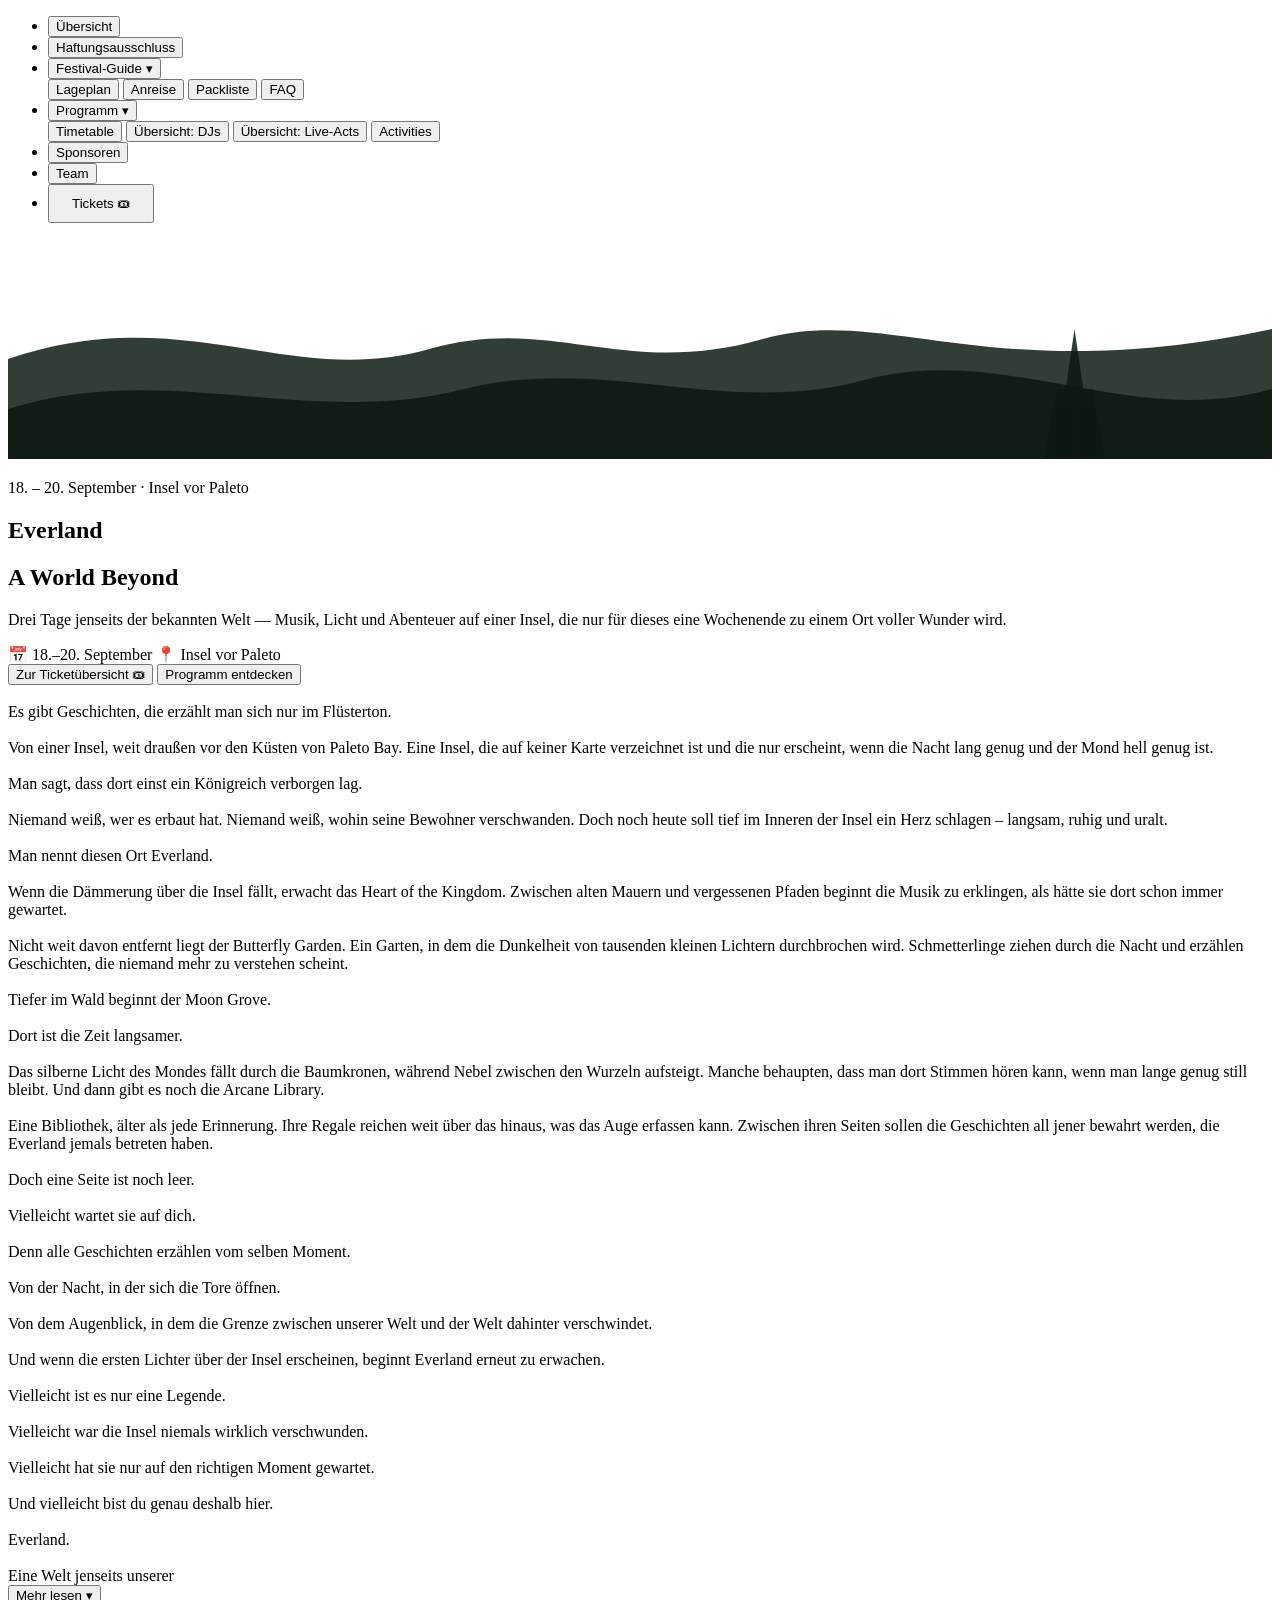
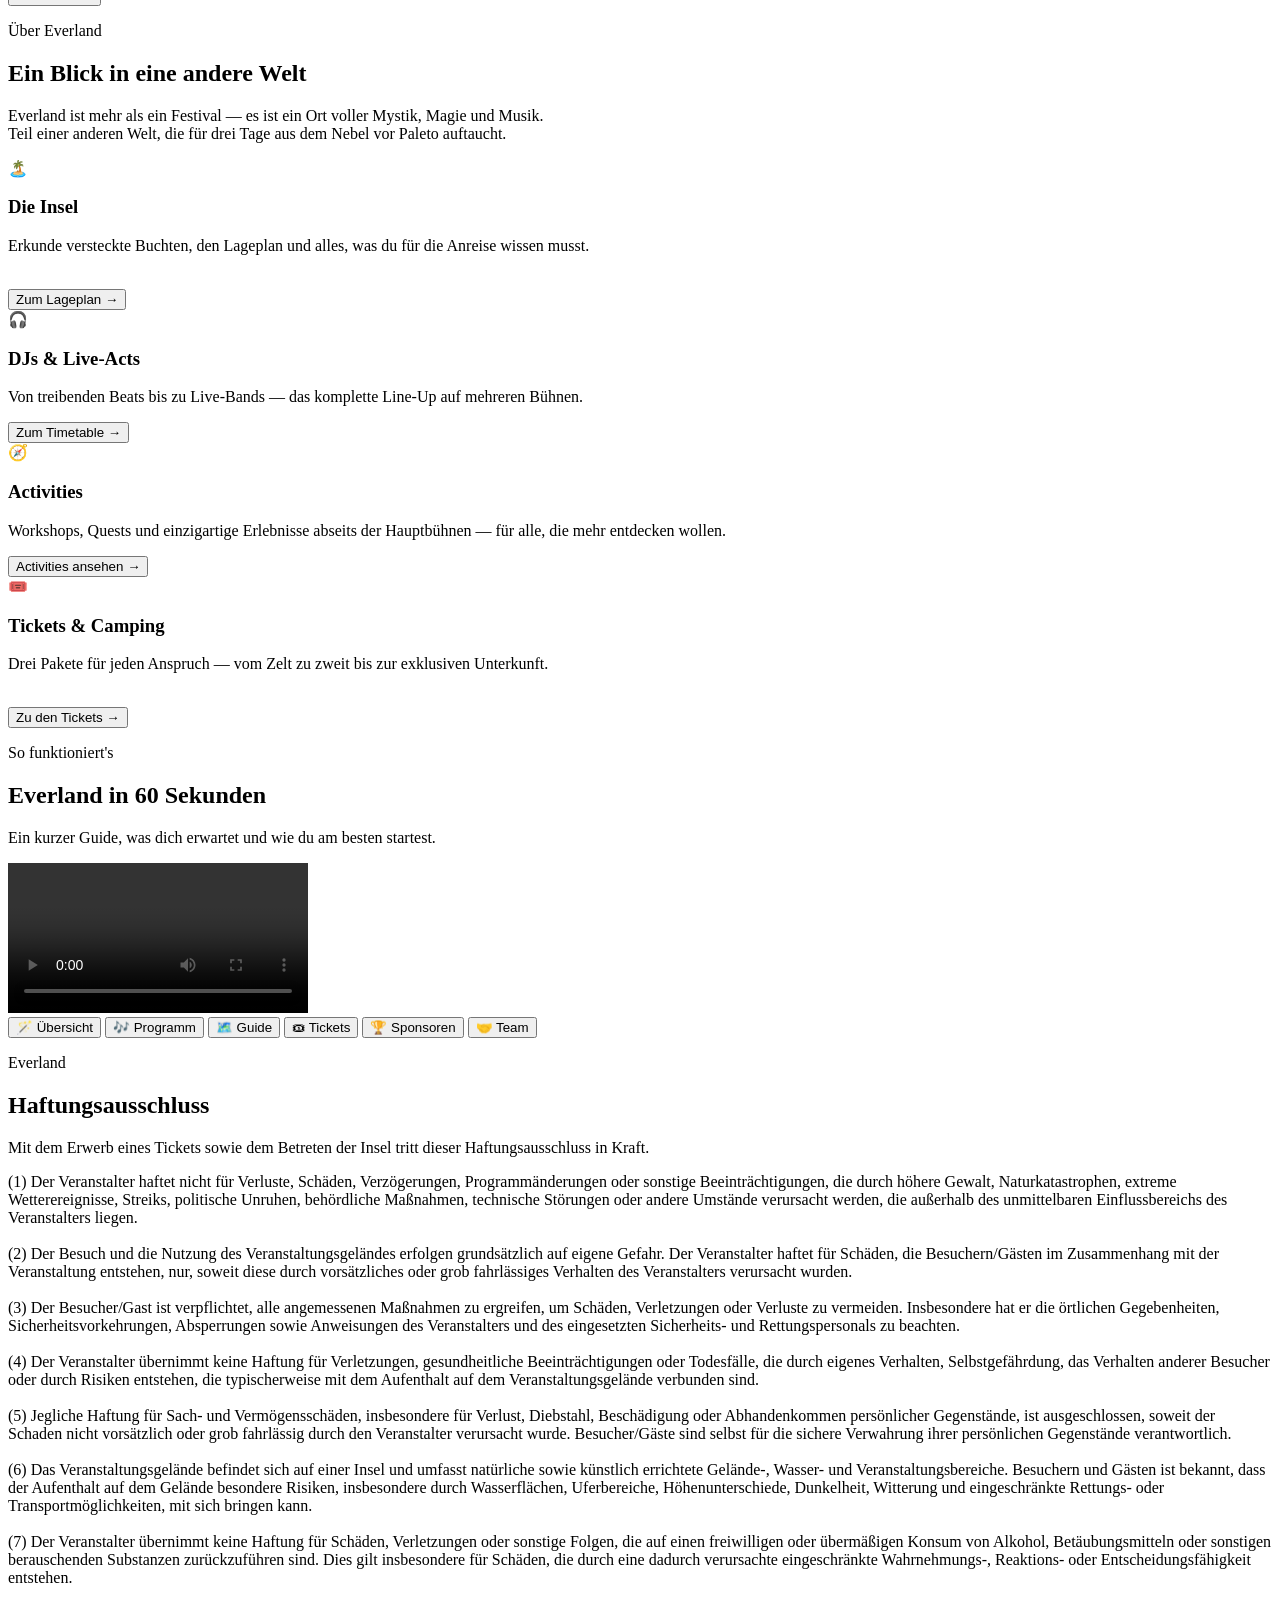
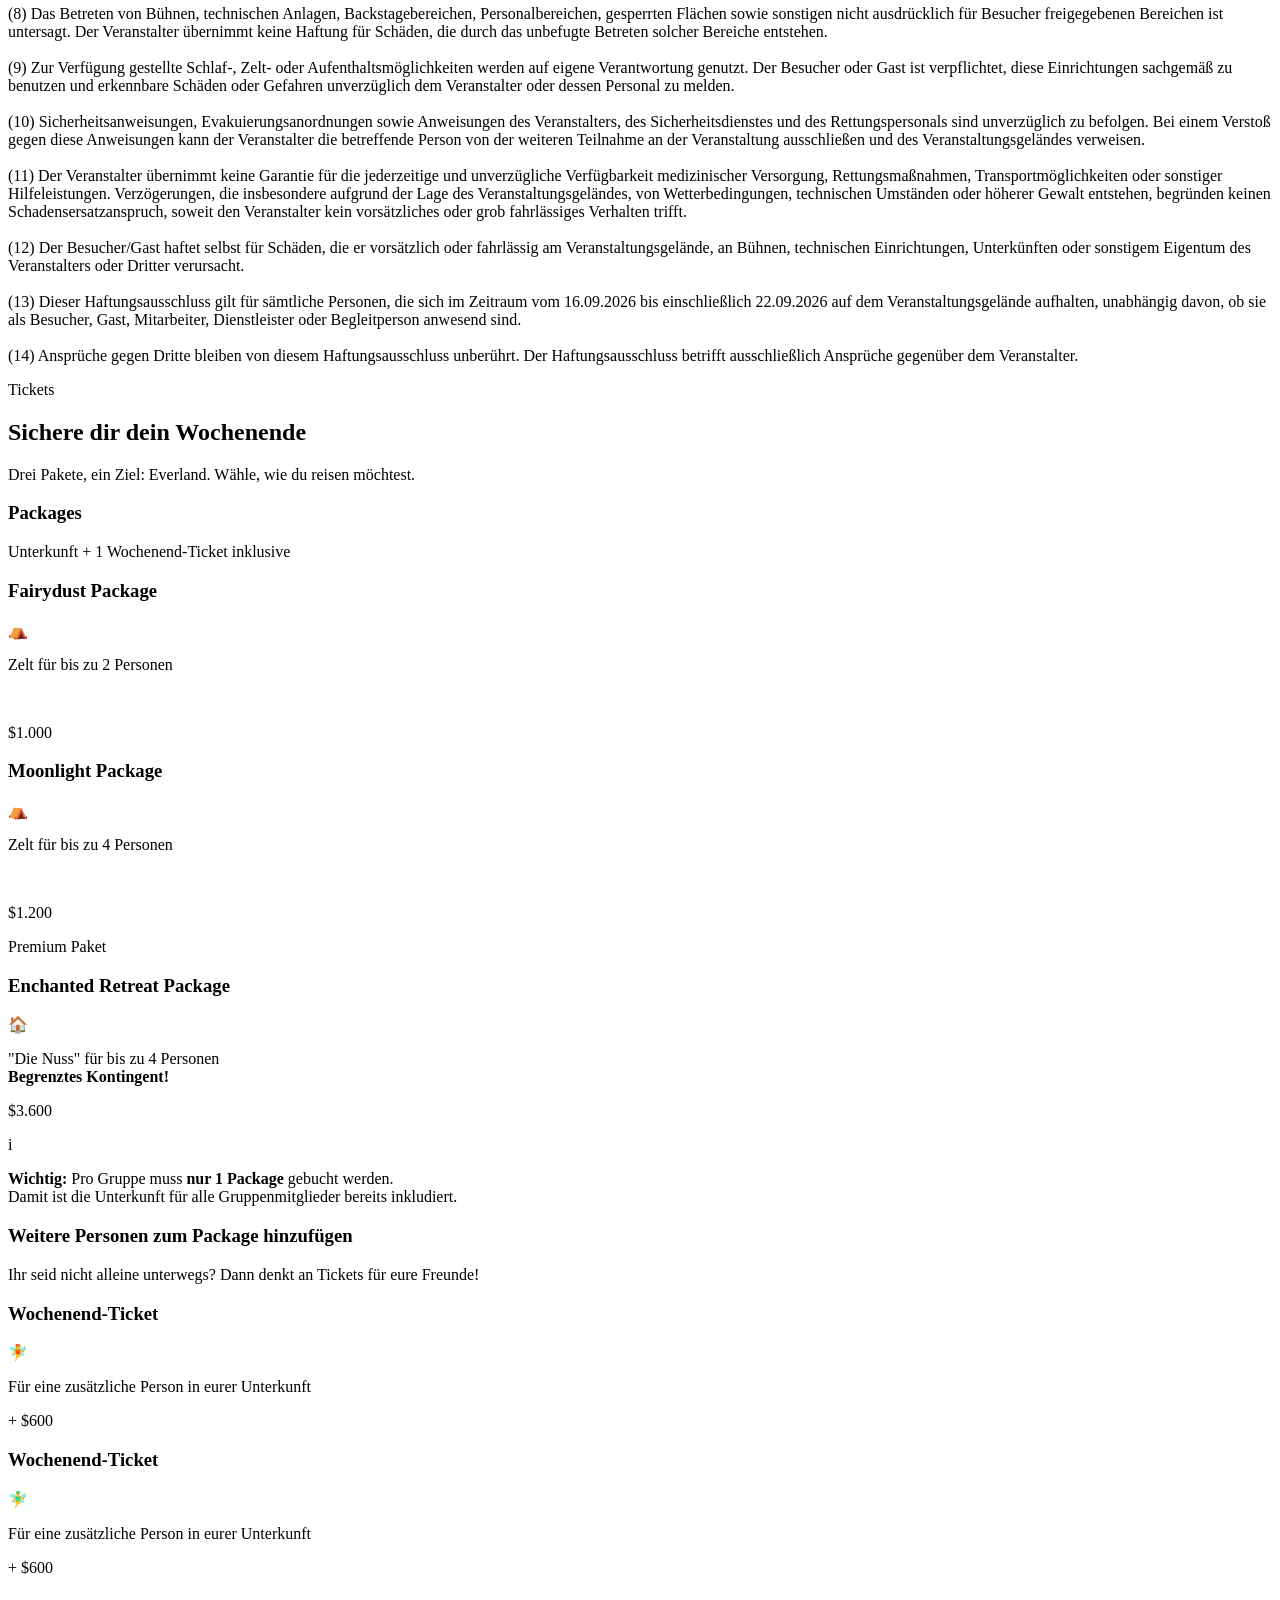
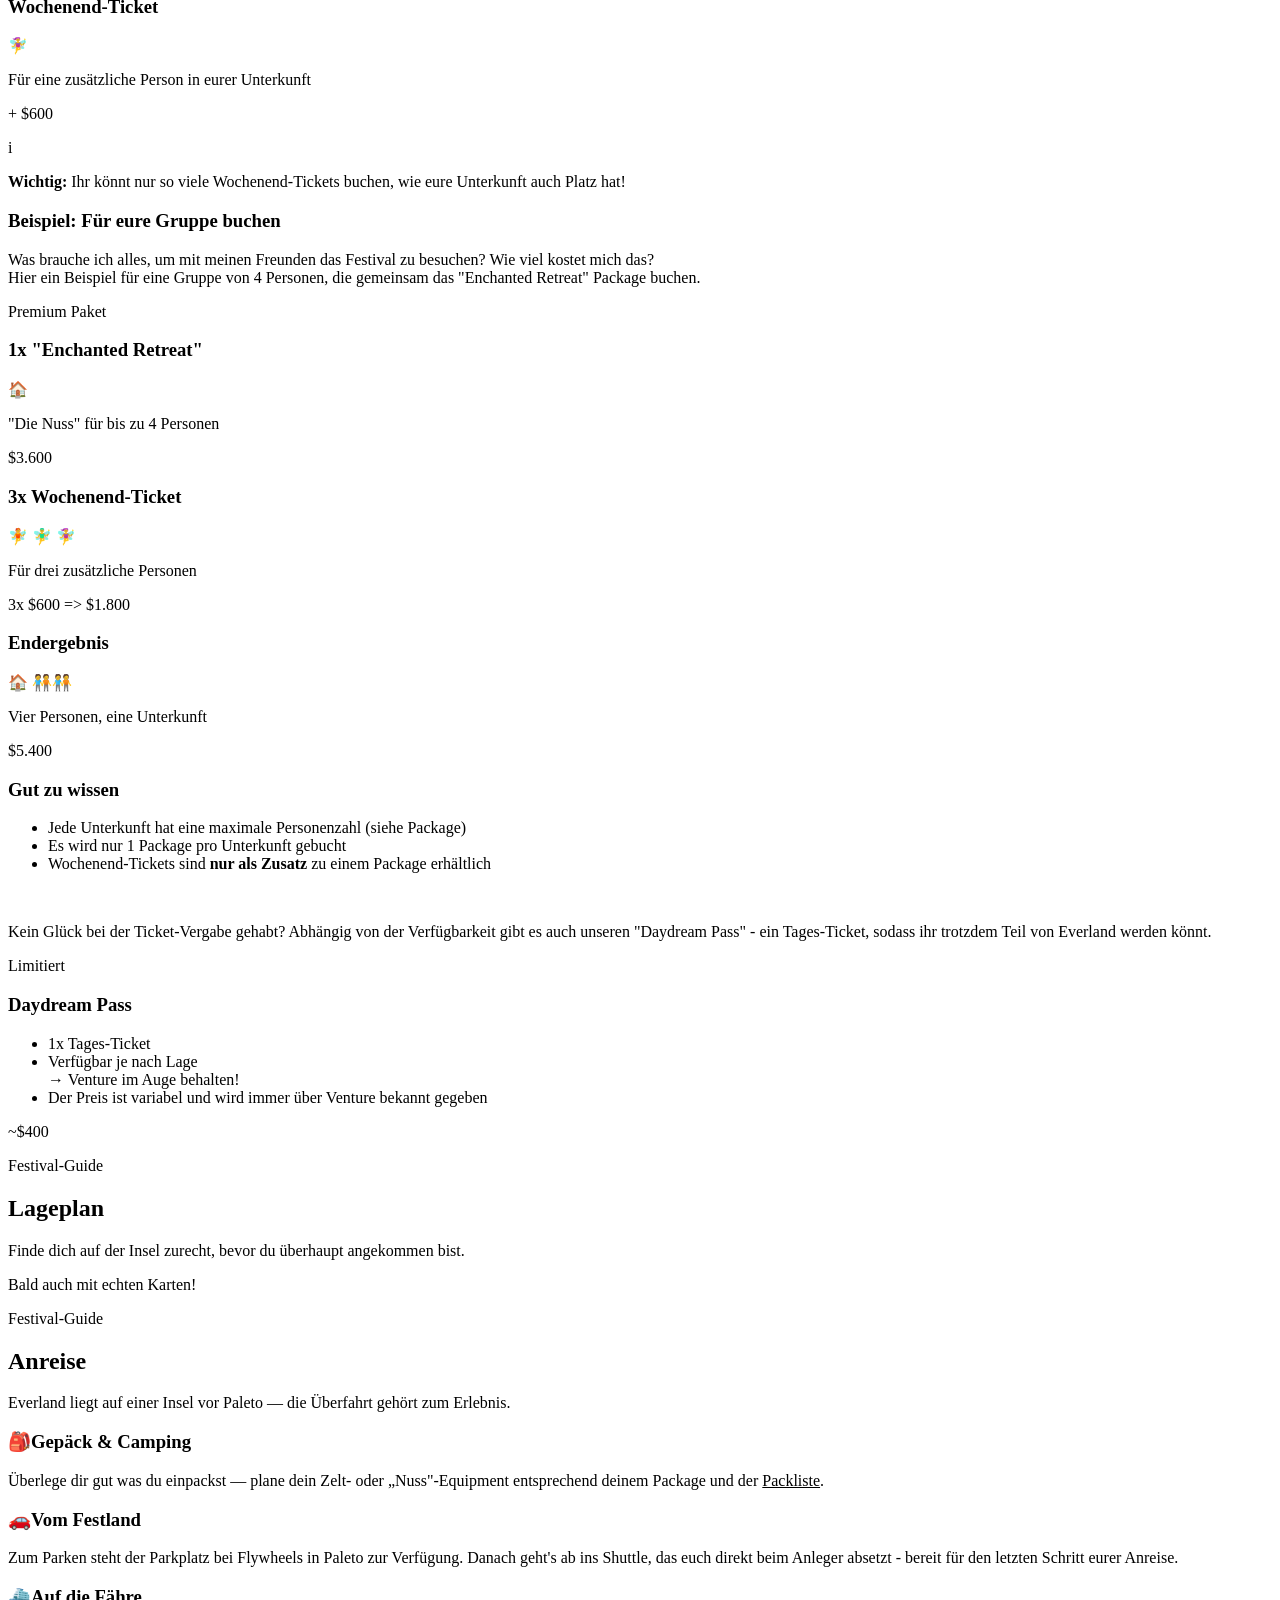
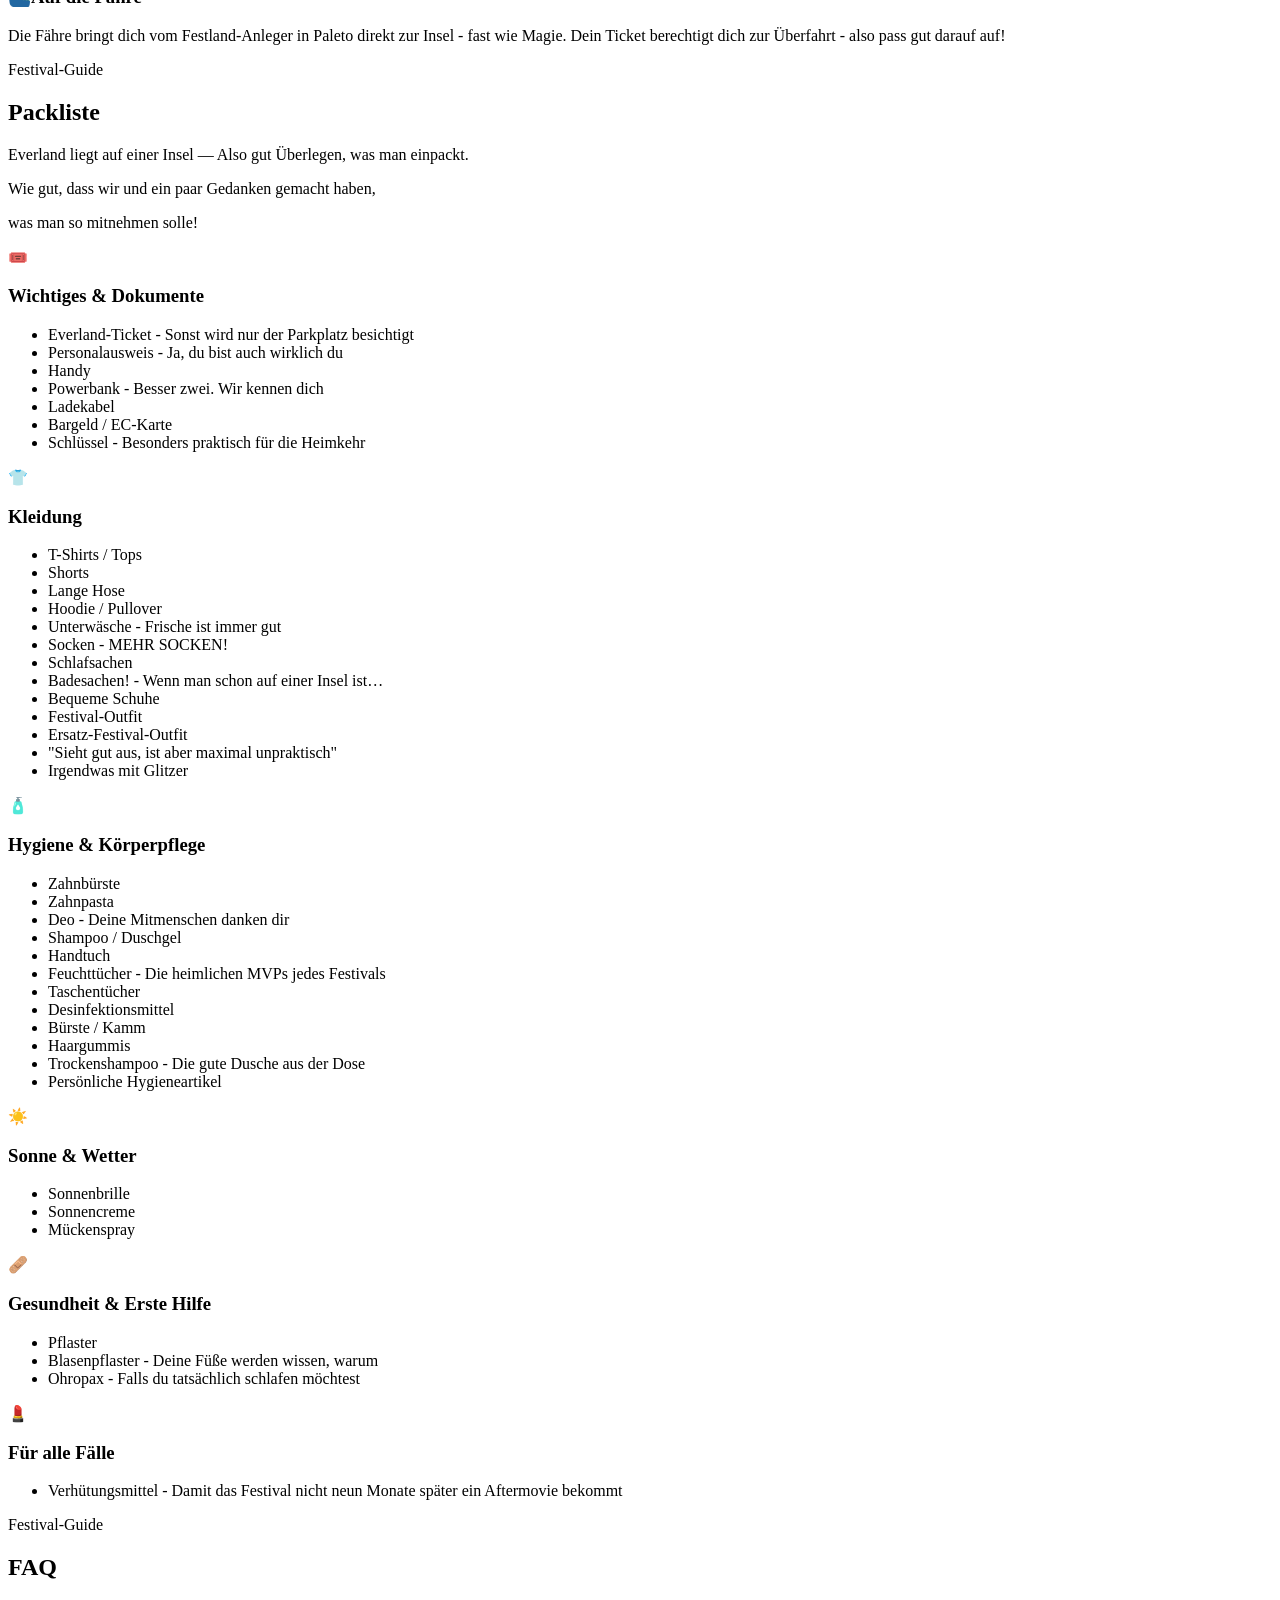
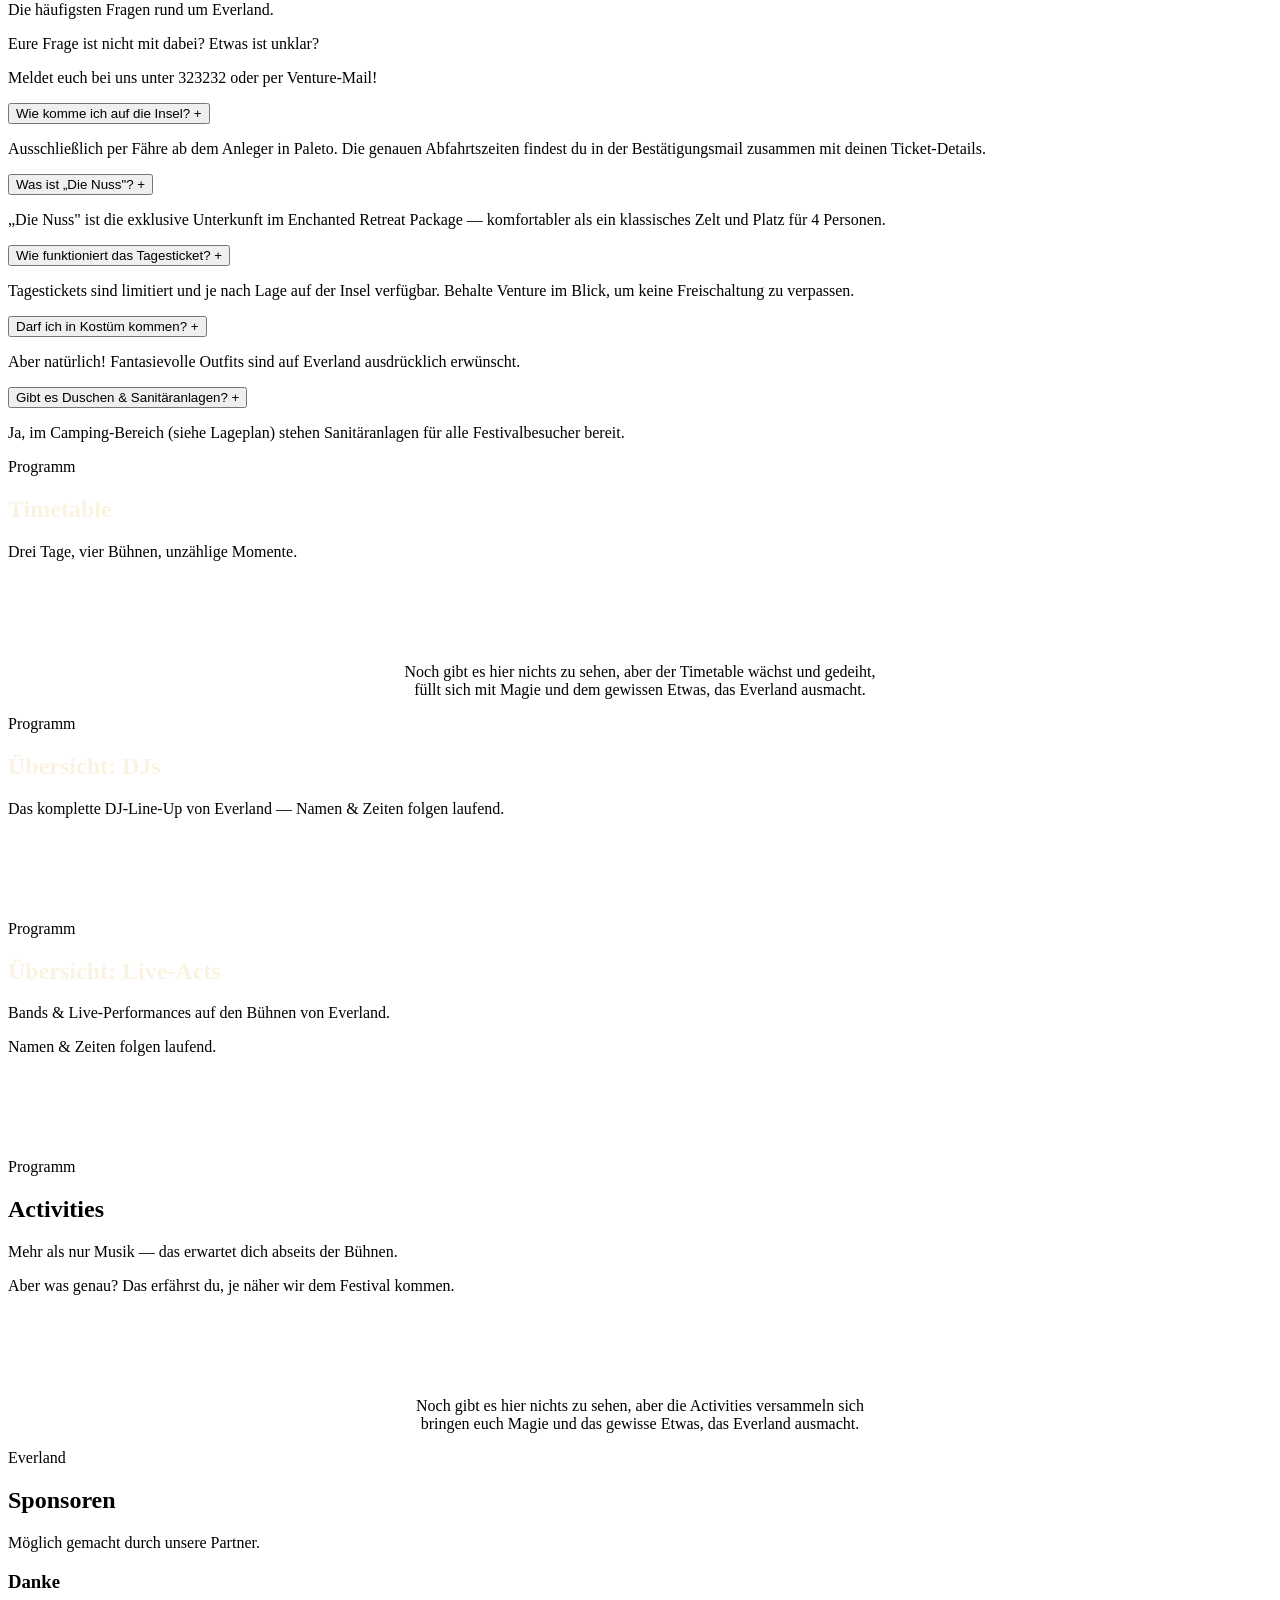
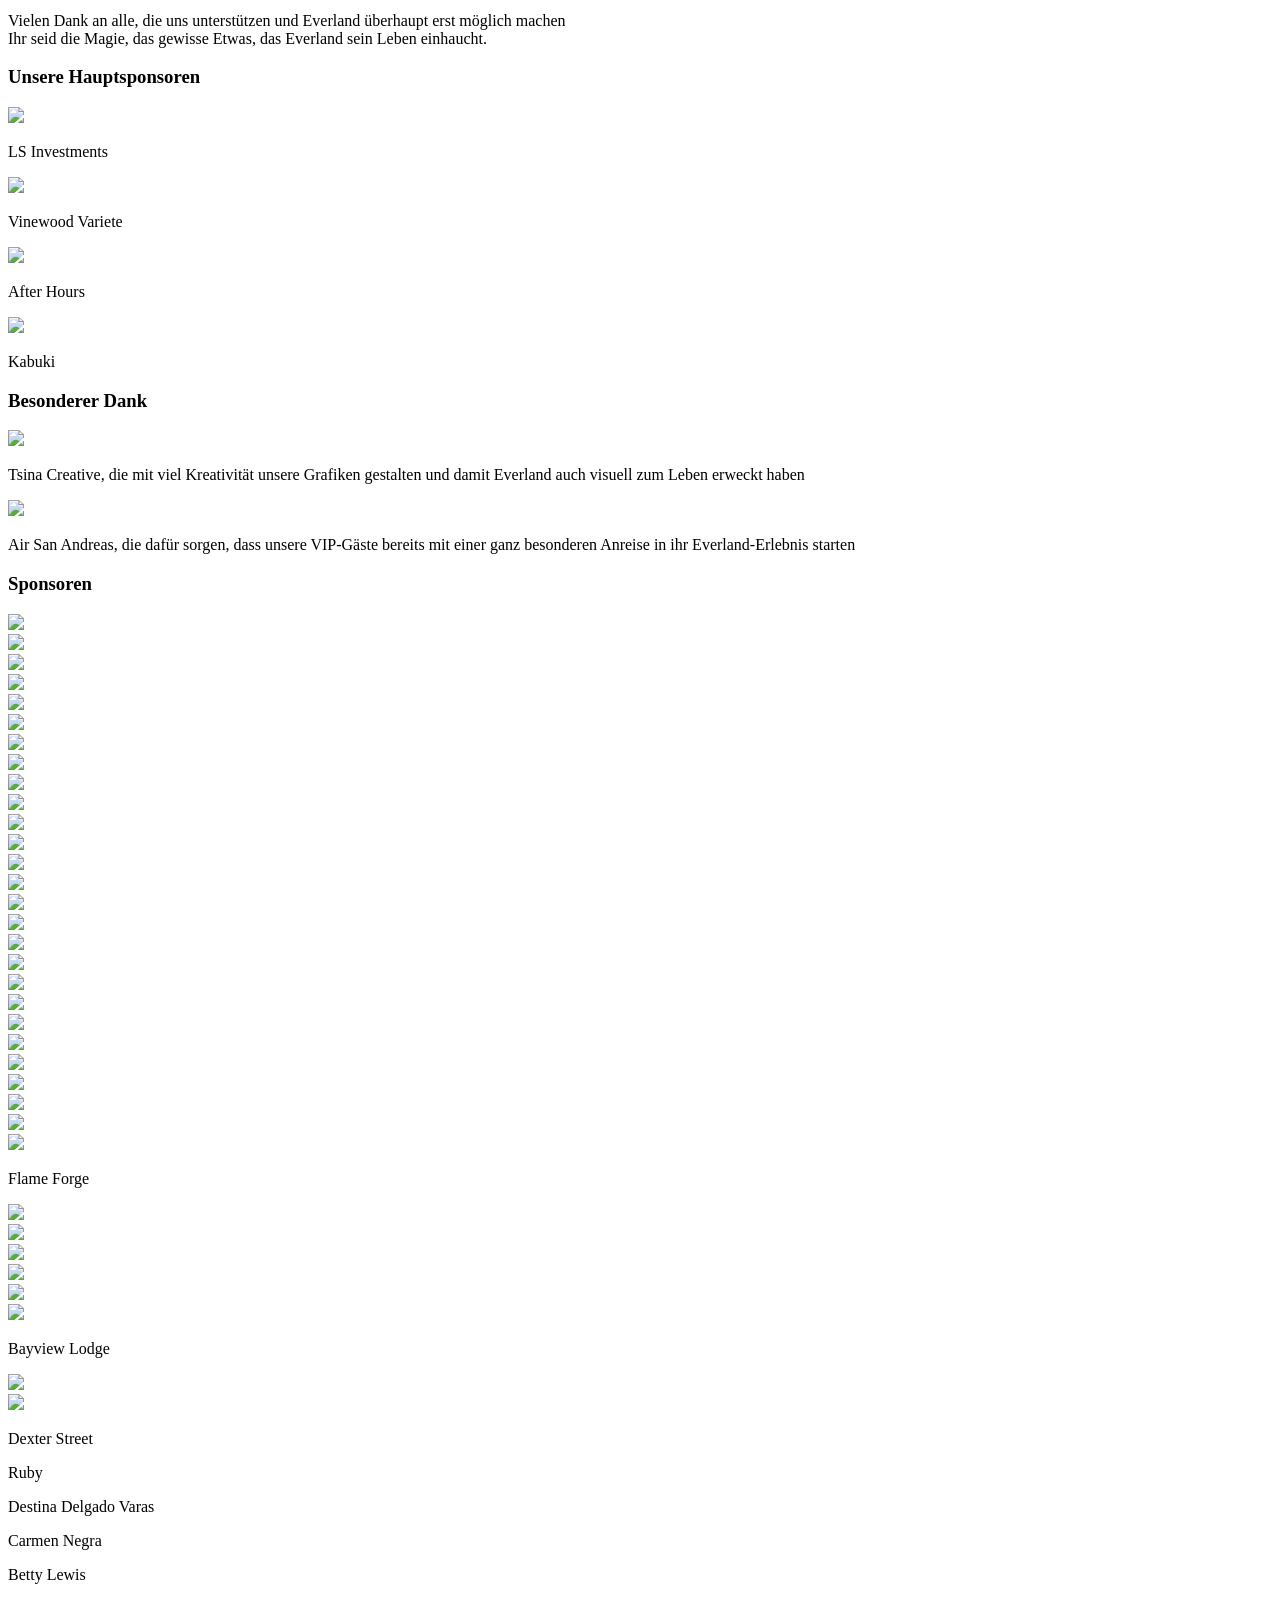
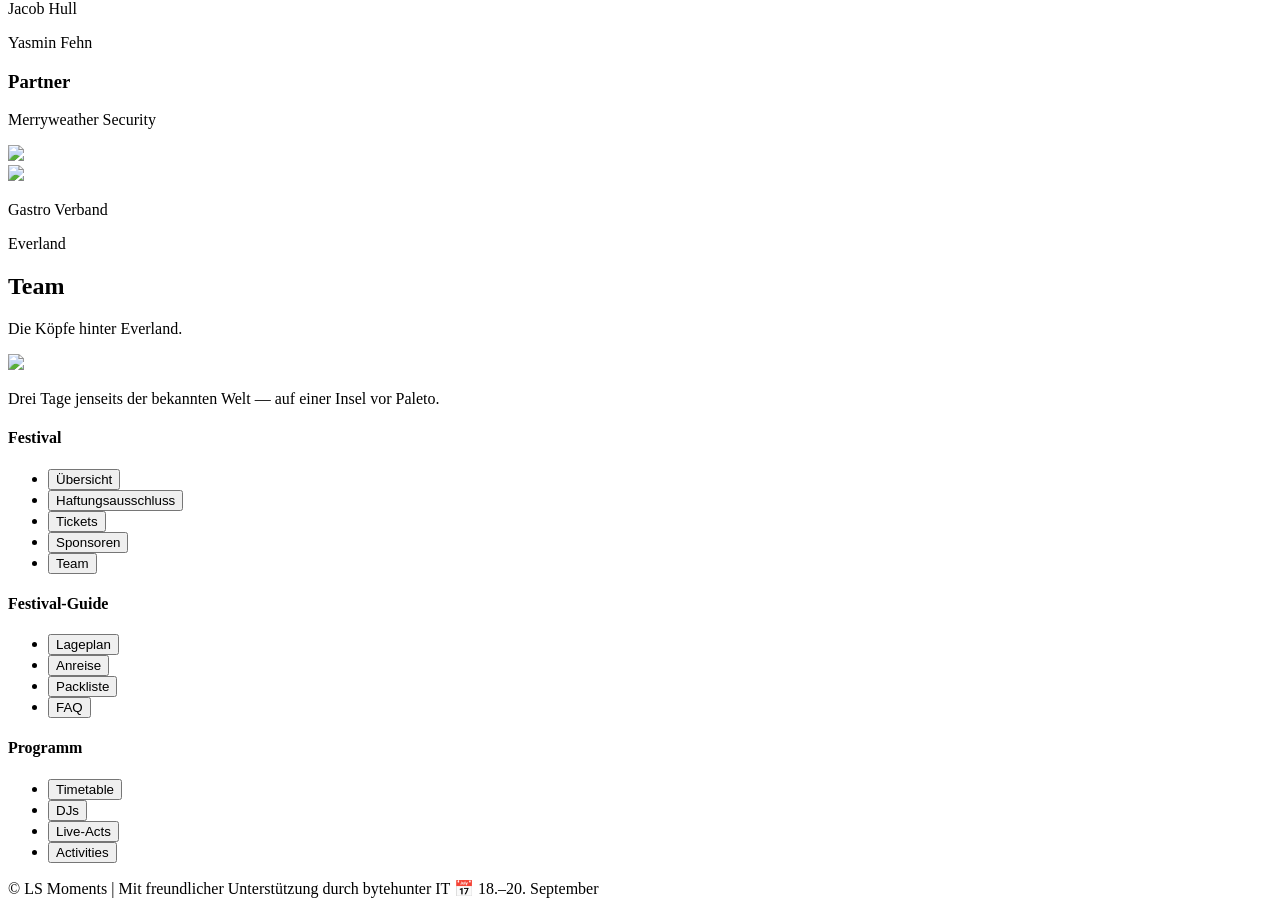
==== index.html @ 629cf689 "* Neuer Sponsor: Caliban * Ein paar Genres angepasst * Fehlende / neue Sponsoren hinzugefügt Signed-" ====
<!DOCTYPE html>
<html lang="de">
<head>
    <meta charset="UTF-8">
    <meta name="viewport" content="width=device-width, initial-scale=1.0, maximum-scale=1.0, user-scalable=no">
    <title>Everland &mdash; A World Beyond</title>
    <link rel="stylesheet" href="/everland/assets/css/style.css">
    <style>
        .artist-card > .slot {
            display: none !important;
        }
    </style>
</head>
<body>

<header class="site-nav" id="siteNav">
    <div class="wrap nav-inner">
        <a class="logo" data-target="home" aria-label="Zur Übersicht"></a>
        <ul class="nav-links" id="navLinks">
            <li class="nav-item">
                <button class="nav-link" data-target="home">Übersicht</button>
            </li>
            <li class="nav-item">
                <button class="nav-link" data-target="disclaimer">Haftungsausschluss</button>
            </li>
            <li class="nav-item" data-dropdown>
                <button class="nav-link" data-toggle-drop>Festival-Guide <span class="caret">▾</span></button>
                <div class="nav-drop">
                    <button data-target="lageplan">Lageplan</button>
                    <button data-target="anreise">Anreise</button>
                    <button data-target="packliste">Packliste</button>
                    <button data-target="faq">FAQ</button>
                </div>
            </li>
            <li class="nav-item" data-dropdown>
                <button class="nav-link" data-toggle-drop>Programm <span class="caret">▾</span></button>
                <div class="nav-drop">
                    <button data-target="timetable">Timetable</button>
                    <button data-target="djs">Übersicht: DJs</button>
                    <button data-target="liveacts">Übersicht: Live-Acts</button>
                    <button data-target="activities">Activities</button>
                </div>
            </li>
            <li class="nav-item">
                <button class="nav-link" data-target="sponsoren">Sponsoren</button>
            </li>
            <li class="nav-item">
                <button class="nav-link" data-target="team">Team</button>
            </li>
            <li class="nav-item">
                <button class="btn btn-primary" style="padding:10px 22px;" data-target="tickets">Tickets 🎟</button>
            </li>
        </ul>
    </div>
</header>

<main id="main">

    <!-- ================= HOME ================= -->
    <section class="page active" id="page-home" data-page="home">
        <div class="hero">
            <div class="stars" id="stars"></div>
            <div id="fireflies"></div>
            <svg class="hero-hills" viewBox="0 0 1440 220" preserveAspectRatio="none" width="100%" height="220">
                <path d="M0,120 C200,60 320,150 480,110 C620,75 700,140 860,100 C1000,65 1120,150 1440,90 L1440,220 L0,220 Z" fill="#1b2a20" opacity="0.9"/>
                <path d="M0,170 C180,120 340,190 520,150 C680,115 820,180 980,140 C1140,105 1280,190 1440,150 L1440,220 L0,220 Z" fill="#101c14"/>
                <g opacity="0.85" fill="#0d1810">
                    <polygon points="1180,220 1195,150 1205,150 1215,90 1225,150 1235,150 1250,220"/>
                    <rect x="1198" y="170" width="10" height="50"/>
                    <rect x="1226" y="170" width="10" height="50"/>
                </g>
            </svg>
            <div class="hero-content">
                <p class="eyebrow">18. – 20. September · Insel vor Paleto</p>
                <h1>Everland</h1>
                <h2 class="sub">A World Beyond</h2>
                <p class="lead">Drei Tage jenseits der bekannten Welt &mdash; Musik, Licht und Abenteuer auf einer Insel, die nur für dieses eine Wochenende zu einem Ort voller Wunder wird.</p>
                <div class="hero-meta">
                    <span>📅 18.–20. September</span>
                    <span>📍 Insel vor Paleto</span>
                </div>
                <div class="hero-cta">
                    <button class="btn btn-primary" data-target="tickets">Zur Ticketübersicht 🎟</button>
                    <button class="btn btn-ghost" data-target="timetable">Programm entdecken</button>
                </div>
                <br>
                <div id="story" class="story">
                    Es gibt Geschichten, die erzählt man sich nur im Flüsterton.
                    <br><br>Von einer Insel, weit draußen vor den Küsten von Paleto Bay. Eine Insel, die auf keiner Karte verzeichnet ist und die nur erscheint, wenn die Nacht lang genug und der Mond
                    hell
                    genug ist.
                    <br><br>Man sagt, dass dort einst ein Königreich verborgen lag.
                    <br><br>Niemand weiß, wer es erbaut hat. Niemand weiß, wohin seine Bewohner verschwanden. Doch noch heute soll tief im Inneren der Insel ein Herz schlagen – langsam, ruhig und
                    uralt.
                    <br><br>Man nennt diesen Ort Everland.
                    <br><br>Wenn die Dämmerung über die Insel fällt, erwacht das Heart of the Kingdom. Zwischen alten Mauern und vergessenen Pfaden beginnt die Musik zu erklingen, als hätte sie dort
                    schon
                    immer gewartet.
                    <br><br>Nicht weit davon entfernt liegt der Butterfly Garden. Ein Garten, in dem die Dunkelheit von tausenden kleinen Lichtern durchbrochen wird. Schmetterlinge ziehen durch die
                    Nacht
                    und erzählen Geschichten, die niemand mehr zu verstehen scheint.
                    <br><br>Tiefer im Wald beginnt der Moon Grove.
                    <br><br>Dort ist die Zeit langsamer.
                    <br><br>Das silberne Licht des Mondes fällt durch die Baumkronen, während Nebel zwischen den Wurzeln aufsteigt. Manche behaupten, dass man dort Stimmen hören kann, wenn man lange
                    genug
                    still bleibt.
                    Und dann gibt es noch die Arcane Library.
                    <br><br>Eine Bibliothek, älter als jede Erinnerung. Ihre Regale reichen weit über das hinaus, was das Auge erfassen kann. Zwischen ihren Seiten sollen die Geschichten all jener
                    bewahrt
                    werden, die Everland jemals betreten haben.
                    <br><br>Doch eine Seite ist noch leer.
                    <br><br>Vielleicht wartet sie auf dich.
                    <br><br>Denn alle Geschichten erzählen vom selben Moment.
                    <br><br>Von der Nacht, in der sich die Tore öffnen.
                    <br><br>Von dem Augenblick, in dem die Grenze zwischen unserer Welt und der Welt dahinter verschwindet.
                    <br><br>Und wenn die ersten Lichter über der Insel erscheinen, beginnt Everland erneut zu erwachen.
                    <br><br>Vielleicht ist es nur eine Legende.
                    <br><br>Vielleicht war die Insel niemals wirklich verschwunden.
                    <br><br>Vielleicht hat sie nur auf den richtigen Moment gewartet.
                    <br><br>Und vielleicht bist du genau deshalb hier.
                    <br><br>Everland.
                    <br><br>Eine Welt jenseits unserer
                </div>
                <button class="btn btn-ghost" onclick="this.classList.add('hidden'); document.getElementById('story').classList.add('expanded'); document.getElementById('story').scrollIntoView(true)">
                    Mehr lesen <span class="caret">▾</span></button>
            </div>
        </div>

        <section class="features">
            <div class="wrap">
                <div class="section-head reveal">
                    <p class="eyebrow" style="justify-content:center;">Über Everland</p>
                    <h2>Ein Blick in eine andere Welt</h2>
                    <p>Everland ist mehr als ein Festival &mdash; es ist ein Ort voller Mystik, Magie und Musik.<br>Teil einer anderen Welt, die für drei Tage aus dem Nebel vor Paleto auftaucht.</p>
                </div>
                <div class="feature-grid">
                    <div class="feature-card reveal">
                        <div class="feature-icon">🏝️</div>
                        <h3>Die Insel</h3>
                        <p>Erkunde versteckte Buchten, den Lageplan und alles, was du für die Anreise wissen musst.</p>
                        <br>
                        <button class="link" data-target="lageplan">Zum Lageplan →</button>
                    </div>
                    <div class="feature-card reveal">
                        <div class="feature-icon">🎧</div>
                        <h3>DJs &amp; Live-Acts</h3>
                        <p>Von treibenden Beats bis zu Live-Bands &mdash; das komplette Line-Up auf mehreren Bühnen.</p>
                        <button class="link" data-target="timetable">Zum Timetable →</button>
                    </div>
                    <div class="feature-card reveal">
                        <div class="feature-icon">🧭</div>
                        <h3>Activities</h3>
                        <p>Workshops, Quests und einzigartige Erlebnisse abseits der Hauptbühnen &mdash; für alle, die mehr entdecken wollen.</p>
                        <button class="link" data-target="activities">Activities ansehen →</button>
                    </div>
                    <div class="feature-card reveal">
                        <div class="feature-icon">🎟️</div>
                        <h3>Tickets &amp; Camping</h3>
                        <p>Drei Pakete für jeden Anspruch &mdash; vom Zelt zu zweit bis zur exklusiven Unterkunft.</p>
                        <br>
                        <button class="link" data-target="tickets">Zu den Tickets →</button>
                    </div>
                </div>
            </div>
        </section>

        <section class="howto">
            <div class="wrap">
                <div class="section-head reveal">
                    <p class="eyebrow" style="justify-content:center;">So funktioniert's</p>
                    <h2>Everland in 60 Sekunden</h2>
                    <p>Ein kurzer Guide, was dich erwartet und wie du am besten startest.</p>
                </div>
                <div class="video-frame reveal">
                    <video src="/everland/assets/video/everland.mp4" controls></video>
                </div>
            </div>
        </section>
    </section>

    <nav class="signpost" aria-label="Schnellnavigation">
        <button data-target="home">🪄 Übersicht</button>
        <button data-target="timetable">🎶 Programm</button>
        <button data-target="lageplan">🗺️ Guide</button>
        <button data-target="tickets">🎟 Tickets</button>
        <button data-target="sponsoren">🏆 Sponsoren</button>
        <button data-target="team">🤝 Team</button>
    </nav>

    <!-- ================= HAFTUNGSAUSSCHLUSS ================= -->
    <section class="page" id="page-disclaimer" data-page="disclaimer">
        <div class="page-hero">
            <p class="eyebrow" style="justify-content:center;color:var(--gold-light);">Everland</p>
            <h1>Haftungsausschluss</h1>
            <p>Mit dem Erwerb eines Tickets sowie dem Betreten der Insel tritt dieser Haftungsausschluss in Kraft.</p>
        </div>
        <section>
            <div class="wrap">
                <p>
                    (1) Der Veranstalter haftet nicht für Verluste, Schäden, Verzögerungen, Programmänderungen oder sonstige Beeinträchtigungen, die durch höhere Gewalt, Naturkatastrophen, extreme Wetterereignisse, Streiks, politische Unruhen, behördliche Maßnahmen, technische Störungen oder andere Umstände verursacht werden, die außerhalb des unmittelbaren Einflussbereichs des Veranstalters liegen.
                    <br><br>(2) Der Besuch und die Nutzung des Veranstaltungsgeländes erfolgen grundsätzlich auf eigene Gefahr. Der Veranstalter haftet für Schäden, die Besuchern/Gästen im Zusammenhang mit der Veranstaltung entstehen, nur, soweit diese durch vorsätzliches oder grob fahrlässiges Verhalten des Veranstalters verursacht wurden.
                    <br><br>(3) Der Besucher/Gast ist verpflichtet, alle angemessenen Maßnahmen zu ergreifen, um Schäden, Verletzungen oder Verluste zu vermeiden. Insbesondere hat er die örtlichen Gegebenheiten, Sicherheitsvorkehrungen, Absperrungen sowie Anweisungen des Veranstalters und des eingesetzten Sicherheits- und Rettungspersonals zu beachten.
                    <br><br>(4) Der Veranstalter übernimmt keine Haftung für Verletzungen, gesundheitliche Beeinträchtigungen oder Todesfälle, die durch eigenes Verhalten, Selbstgefährdung, das Verhalten anderer Besucher oder durch Risiken entstehen, die typischerweise mit dem Aufenthalt auf dem Veranstaltungsgelände verbunden sind.
                    <br><br>(5) Jegliche Haftung für Sach- und Vermögensschäden, insbesondere für Verlust, Diebstahl, Beschädigung oder Abhandenkommen persönlicher Gegenstände, ist ausgeschlossen, soweit der Schaden nicht vorsätzlich oder grob fahrlässig durch den Veranstalter verursacht wurde. Besucher/Gäste sind selbst für die sichere Verwahrung ihrer persönlichen Gegenstände verantwortlich.
                    <br><br>(6) Das Veranstaltungsgelände befindet sich auf einer Insel und umfasst natürliche sowie künstlich errichtete Gelände-, Wasser- und Veranstaltungsbereiche. Besuchern und Gästen ist bekannt, dass der Aufenthalt auf dem Gelände besondere Risiken, insbesondere durch Wasserflächen, Uferbereiche, Höhenunterschiede, Dunkelheit, Witterung und eingeschränkte Rettungs- oder Transportmöglichkeiten, mit sich bringen kann.
                    <br><br>(7) Der Veranstalter übernimmt keine Haftung für Schäden, Verletzungen oder sonstige Folgen, die auf einen freiwilligen oder übermäßigen Konsum von Alkohol, Betäubungsmitteln oder sonstigen berauschenden Substanzen zurückzuführen sind. Dies gilt insbesondere für Schäden, die durch eine dadurch verursachte eingeschränkte Wahrnehmungs-, Reaktions- oder Entscheidungsfähigkeit entstehen.
                    <br><br>(8) Das Betreten von Bühnen, technischen Anlagen, Backstagebereichen, Personalbereichen, gesperrten Flächen sowie sonstigen nicht ausdrücklich für Besucher freigegebenen Bereichen ist untersagt. Der Veranstalter übernimmt keine Haftung für Schäden, die durch das unbefugte Betreten solcher Bereiche entstehen.
                    <br><br>(9) Zur Verfügung gestellte Schlaf-, Zelt- oder Aufenthaltsmöglichkeiten werden auf eigene Verantwortung genutzt. Der Besucher oder Gast ist verpflichtet, diese Einrichtungen sachgemäß zu benutzen und erkennbare Schäden oder Gefahren unverzüglich dem Veranstalter oder dessen Personal zu melden.
                    <br><br>(10) Sicherheitsanweisungen, Evakuierungsanordnungen sowie Anweisungen des Veranstalters, des Sicherheitsdienstes und des Rettungspersonals sind unverzüglich zu befolgen. Bei einem Verstoß gegen diese Anweisungen kann der Veranstalter die betreffende Person von der weiteren Teilnahme an der Veranstaltung ausschließen und des Veranstaltungsgeländes verweisen.
                    <br><br>(11) Der Veranstalter übernimmt keine Garantie für die jederzeitige und unverzügliche Verfügbarkeit medizinischer Versorgung, Rettungsmaßnahmen, Transportmöglichkeiten oder sonstiger Hilfeleistungen. Verzögerungen, die insbesondere aufgrund der Lage des Veranstaltungsgeländes, von Wetterbedingungen, technischen Umständen oder höherer Gewalt entstehen, begründen keinen Schadensersatzanspruch, soweit den Veranstalter kein vorsätzliches oder grob fahrlässiges Verhalten trifft.
                    <br><br>(12) Der Besucher/Gast haftet selbst für Schäden, die er vorsätzlich oder fahrlässig am Veranstaltungsgelände, an Bühnen, technischen Einrichtungen, Unterkünften oder sonstigem Eigentum des Veranstalters oder Dritter verursacht.
                    <br><br>(13) Dieser Haftungsausschluss gilt für sämtliche Personen, die sich im Zeitraum vom 16.09.2026 bis einschließlich 22.09.2026 auf dem Veranstaltungsgelände aufhalten, unabhängig davon, ob sie als Besucher, Gast, Mitarbeiter, Dienstleister oder Begleitperson anwesend sind.
                    <br><br>(14) Ansprüche gegen Dritte bleiben von diesem Haftungsausschluss unberührt. Der Haftungsausschluss betrifft ausschließlich Ansprüche gegenüber dem Veranstalter.
                </p>
            </div>
        </section>
    </section>

    <!-- ================= TICKETS ================= -->
    <section class="page" id="page-tickets" data-page="tickets">
        <div class="page-hero"><p class="eyebrow" style="justify-content:center;color:var(--gold-light);">Tickets</p>
            <h1>Sichere dir dein Wochenende</h1>
            <p>Drei Pakete, ein Ziel: Everland. Wähle, wie du reisen möchtest.</p>
        </div>
        <section class="tickets">
            <div class="wrap">
                <h3 class="explanation-heading">Packages</h3>
                <p>Unterkunft + 1 Wochenend-Ticket inklusive</p>
                <div class="ticket-grid">
                    <div class="ticket-card package reveal">
                        <h3>Fairydust Package</h3>
                        <span class="ticket-image">⛺</span>
                        <p>Zelt für bis zu 2 Personen</p>
                        <br>
                        <p class="priceDisplay">$1.000</p>
                    </div>
                    <div class="ticket-card package reveal">
                        <h3>Moonlight Package</h3>
                        <span class="ticket-image">⛺</span>
                        <p>Zelt für bis zu 4 Personen</p>
                        <br>
                        <p class="priceDisplay">$1.200</p>
                    </div>
                    <div class="ticket-card package featured reveal">
                        <span class="tag">Premium Paket</span>
                        <h3>Enchanted Retreat Package</h3>
                        <span class="ticket-image">🏠</span>
                        <p>"Die Nuss" für bis zu 4 Personen<br><b>Begrenztes Kontingent!</b></p>
                        <p class="priceDisplay">$3.600</p>
                    </div>
                    <div class="ticket-card limited reveal package-info">
                        <span class="icon">i</span>
                        <p><b class="highlight">Wichtig:</b> Pro Gruppe muss <b>nur 1 Package</b> gebucht werden.<br>Damit ist die Unterkunft für alle Gruppenmitglieder bereits inkludiert.</p>
                    </div>
                </div>
            </div>
            <div class="wrap">
                <h3 class="explanation-heading">Weitere Personen zum Package hinzufügen</h3>
                <p>Ihr seid nicht alleine unterwegs? Dann denkt an Tickets für eure Freunde!</p>
                <div class="ticket-grid">
                    <div class="ticket-card reveal">
                        <h3>Wochenend-Ticket</h3>
                        <span class="ticket-image">🧚</span>
                        <p>Für eine zusätzliche Person in eurer Unterkunft</p>
                        <p class="priceDisplay">+ $600</p>
                    </div>
                    <div class="ticket-card reveal">
                        <h3>Wochenend-Ticket</h3>
                        <span class="ticket-image">🧚‍♂️</span>
                        <p>Für eine zusätzliche Person in eurer Unterkunft</p>
                        <p class="priceDisplay">+ $600</p>
                    </div>
                    <div class="ticket-card reveal">
                        <h3>Wochenend-Ticket</h3>
                        <span class="ticket-image">🧚‍♀️</span>
                        <p>Für eine zusätzliche Person in eurer Unterkunft</p>
                        <p class="priceDisplay">+ $600</p>
                    </div>
                    <div class="ticket-card limited reveal package-info">
                        <span class="icon">i</span>
                        <p><b class="highlight">Wichtig:</b> Ihr könnt nur so viele Wochenend-Tickets buchen, wie eure Unterkunft auch Platz hat!</p>
                    </div>
                </div>
            </div>
            <div class="wrap" id="exampleBooking">
                <h3 class="explanation-heading">Beispiel: F&uuml;r eure Gruppe buchen</h3>
                <p>Was brauche ich alles, um mit meinen Freunden das Festival zu besuchen? Wie viel kostet mich das?<br>Hier ein Beispiel für eine Gruppe von 4 Personen, die gemeinsam das "Enchanted
                    Retreat" Package buchen.</p>
                <div class="ticket-grid">
                    <div class="ticket-card package featured reveal">
                        <span class="tag">Premium Paket</span>
                        <h3>1x "Enchanted Retreat"</h3>
                        <span class="ticket-image">🏠</span>
                        <p>"Die Nuss" für bis zu 4 Personen</p>
                        <p class="priceDisplay">$3.600</p>
                    </div>
                    <div class="ticket-card reveal">
                        <h3>3x Wochenend-Ticket</h3>
                        <span class="ticket-image">🧚 🧚‍♂️ 🧚‍♀️</span>
                        <p>Für drei zusätzliche Personen</p>
                        <p class="priceDisplay">3x $600 => $1.800</p>
                    </div>
                    <div class="ticket-card reveal">
                        <h3>Endergebnis</h3>
                        <span class="ticket-image">️🏠 🧑‍🤝‍🧑🧑‍🤝‍🧑</span>
                        <p>Vier Personen, eine Unterkunft</p>
                        <p class="priceDisplay">$5.400</p>
                    </div>
                </div>
            </div>
            <div class="wrap">
                <div class="ticket-grid">
                    <div class="ticket-card limited reveal package-info extra-info">
                        <h3>Gut zu wissen</h3>
                        <ul>
                            <li>Jede Unterkunft hat eine maximale Personenzahl (siehe Package)</li>
                            <li>Es wird nur 1 Package pro Unterkunft gebucht</li>
                            <li>Wochenend-Tickets sind <b>nur als Zusatz</b> zu einem Package erhältlich</li>
                        </ul>
                        <br>
                        <p>Kein Glück bei der Ticket-Vergabe gehabt? Abhängig von der Verfügbarkeit gibt es auch unseren "Daydream Pass" - ein Tages-Ticket, sodass ihr trotzdem Teil von Everland
                            werden könnt.</p>
                    </div>
                    <div class="ticket-card limited reveal">
                        <span class="tag">Limitiert</span>
                        <h3>Daydream Pass</h3>
                        <ul>
                            <li>1x Tages-Ticket</li>
                            <li>Verfügbar je nach Lage<br>→ Venture im Auge behalten!</li>
                            <li>Der Preis ist variabel und wird immer über Venture bekannt gegeben</li>
                        </ul>
                        <p class="priceDisplay">~$400</p>
                    </div>
                </div>
            </div>
        </section>
    </section>

    <!-- ================= LAGEPLAN ================= -->
    <section class="page" id="page-lageplan" data-page="lageplan">
        <div class="page-hero"><p class="eyebrow" style="justify-content:center;color:var(--gold-light);">Festival-Guide</p>
            <h1>Lageplan</h1>
            <p>Finde dich auf der Insel zurecht, bevor du überhaupt angekommen bist.</p>
            <p>Bald auch mit echten Karten!</p>
        </div>
        <!--        <section>-->
        <!--            <div class="wrap">-->
        <!--                <p>Bald gibt es hier mehr zu sehen. Doch noch herrscht hier eine Leere, die gefüllt werden will.</p>-->
        <!--                <div class="map-wrap">-->
        <!--                    <div class="map-svg-holder reveal">-->
        <!--                        <svg viewBox="0 0 400 320" width="100%">-->
        <!--                            <path d="M60,120 C40,80 100,40 170,45 C240,30 320,60 340,120 C360,180 320,240 250,260 C180,290 100,270 70,220 C40,190 40,150 60,120 Z" fill="#e9d9a6" stroke="#c79a4b"-->
        <!--                                  stroke-width="3"/>-->
        <!--                            <circle cx="200" cy="150" r="16" fill="#c15577"/>-->
        <!--                            <text x="200" y="180" text-anchor="middle" fill="#1f2b1e" font-size="11" font-family="Georgia">1 Hauptbühne</text>-->
        <!--                            <circle cx="130" cy="200" r="12" fill="#334a30"/>-->
        <!--                            <text x="130" y="222" text-anchor="middle" fill="#1f2b1e" font-size="11" font-family="Georgia">2 Camping</text>-->
        <!--                            <circle cx="270" cy="200" r="12" fill="#432c5e"/>-->
        <!--                            <text x="270" y="222" text-anchor="middle" fill="#1f2b1e" font-size="11" font-family="Georgia">3 Marktplatz</text>-->
        <!--                            <circle cx="90" cy="130" r="12" fill="#c79a4b"/>-->
        <!--                            <text x="80" y="112" text-anchor="middle" fill="#1f2b1e" font-size="11" font-family="Georgia">4 Fähranleger</text>-->
        <!--                            <circle cx="250" cy="110" r="12" fill="#8a6742"/>-->
        <!--                            <text x="260" y="92" text-anchor="middle" fill="#1f2b1e" font-size="11" font-family="Georgia">5 Chill-Area</text>-->
        <!--                        </svg>-->
        <!--                    </div>-->
        <!--                    <ul class="map-legend reveal" style="list-style:none;padding:0;">-->
        <!--                        <li><span class="dot" style="background:#c15577;"></span>-->
        <!--                            <div><strong>1 · Hauptbühne</strong><br>Zentrum des Festivals mit dem größten Sound- &amp; Lichtsystem.</div>-->
        <!--                        </li>-->
        <!--                        <li><span class="dot" style="background:#334a30;"></span>-->
        <!--                            <div><strong>2 · Camping</strong><br>Zeltflächen, „Die Nuss"-Unterkünfte und Sanitärbereiche.</div>-->
        <!--                        </li>-->
        <!--                        <li><span class="dot" style="background:#432c5e;"></span>-->
        <!--                            <div><strong>3 · Marktplatz</strong><br>Essensstände, Merch und kleine Bühnen.</div>-->
        <!--                        </li>-->
        <!--                        <li><span class="dot" style="background:#c79a4b;"></span>-->
        <!--                            <div><strong>4 · Fähranleger</strong><br>Ankunft und Abfahrt der Boote von/nach Paleto.</div>-->
        <!--                        </li>-->
        <!--                        <li><span class="dot" style="background:#8a6742;"></span>-->
        <!--                            <div><strong>5 · Chill-Area</strong><br>Ruhiger Rückzugsort abseits der Hauptbühne.</div>-->
        <!--                        </li>-->
        <!--                    </ul>-->
        <!--                </div>-->
        <!--            </div>-->
        <!--        </section>-->
    </section>

    <!-- ================= ANREISE ================= -->
    <section class="page" id="page-anreise" data-page="anreise">
        <div class="page-hero"><p class="eyebrow" style="justify-content:center;color:var(--gold-light);">Festival-Guide</p>
            <h1>Anreise</h1>
            <p>Everland liegt auf einer Insel vor Paleto &mdash; die Überfahrt gehört zum Erlebnis.</p>
        </div>
        <section class="info-trio">
            <div class="wrap card-grid">
                <div class="info-card reveal">
                    <h3><span class="ic-icon">🎒</span>Gepäck &amp; Camping</h3>
                    <p>Überlege dir gut was du einpackst &mdash; plane dein Zelt- oder „Nuss"-Equipment entsprechend deinem Package und der <a data-target="packliste" style="text-decoration: underline; cursor: pointer;">Packliste</a>.</p>
                </div>
                <div class="info-card reveal">
                    <h3><span class="ic-icon">🚗</span>Vom Festland</h3>
                    <p>Zum Parken steht der Parkplatz bei Flywheels in Paleto zur Verfügung. Danach geht's ab ins Shuttle, das euch direkt beim Anleger absetzt - bereit für den letzten Schritt eurer Anreise.</p>
                </div>
                <div class="info-card reveal">
                    <h3><span class="ic-icon">⛴️</span>Auf die Fähre</h3>
                    <p>Die Fähre bringt dich vom Festland-Anleger in Paleto direkt zur Insel - fast wie Magie. Dein Ticket berechtigt dich zur Überfahrt - also pass gut darauf auf!</p>
                </div>
            </div>
        </section>
    </section>

    <!-- ================= PACKLISTE ================= -->
    <section class="page" id="page-packliste" data-page="packliste">
        <div class="page-hero"><p class="eyebrow" style="justify-content:center;color:var(--gold-light);">Festival-Guide</p>
            <h1>Packliste</h1>
            <p>Everland liegt auf einer Insel &mdash; Also gut Überlegen, was man einpackt.</p>
            <p>Wie gut, dass wir und ein paar Gedanken gemacht haben,</p>
            <p>was man so mitnehmen solle!</p>
        </div>
        <section class="info-trio">
            <div class="wrap card-grid packlist-grid">
                <div class="info-card packlist-card reveal">
                    <span class="ic-icon">🎟️</span>
                    <h3>Wichtiges & Dokumente</h3>
                    <ul>
                        <li>Everland-Ticket - Sonst wird nur der Parkplatz besichtigt</li>
                        <li>Personalausweis - Ja, du bist auch wirklich du</li>
                        <li>Handy</li>
                        <li>Powerbank - Besser zwei. Wir kennen dich</li>
                        <li>Ladekabel</li>
                        <li>Bargeld / EC-Karte</li>
                        <li>Schlüssel - Besonders praktisch f&uuml;r die Heimkehr</li>
                    </ul>
                </div>
                <div class="info-card packlist-card reveal">
                    <span class="ic-icon">👕</span>
                    <h3>Kleidung</h3>
                    <ul>
                        <li>T-Shirts / Tops</li>
                        <li>Shorts</li>
                        <li>Lange Hose</li>
                        <li>Hoodie / Pullover</li>
                        <li>Unterwäsche - Frische ist immer gut</li>
                        <li>Socken - MEHR SOCKEN!</li>
                        <li>Schlafsachen</li>
                        <li>Badesachen! - Wenn man schon auf einer Insel ist&hellip;</li>
                        <li>Bequeme Schuhe</li>
                        <li>Festival-Outfit</li>
                        <li>Ersatz-Festival-Outfit</li>
                        <li>"Sieht gut aus, ist aber maximal unpraktisch"</li>
                        <li>Irgendwas mit Glitzer</li>
                    </ul>
                </div>
                <div class="info-card packlist-card reveal">
                    <span class="ic-icon">🧴</span>
                    <h3>Hygiene & Körperpflege</h3>
                    <ul>
                        <li>Zahnbürste</li>
                        <li>Zahnpasta</li>
                        <li>Deo - Deine Mitmenschen danken dir</li>
                        <li>Shampoo / Duschgel</li>
                        <li>Handtuch</li>
                        <li>Feuchttücher - Die heimlichen MVPs jedes Festivals</li>
                        <li>Taschentücher</li>
                        <li>Desinfektionsmittel</li>
                        <li>Bürste / Kamm</li>
                        <li>Haargummis</li>
                        <li>Trockenshampoo - Die gute Dusche aus der Dose</li>
                        <li>Persönliche Hygieneartikel</li>
                    </ul>
                </div>
                <div class="info-card packlist-card reveal">
                    <span class="ic-icon">☀️</span>
                    <h3>Sonne & Wetter</h3>
                    <ul>
                        <li>Sonnenbrille</li>
                        <li>Sonnencreme</li>
                        <li>Mückenspray</li>
                    </ul>
                </div>
                <div class="info-card packlist-card reveal">
                    <span class="ic-icon">🩹</span>
                    <h3>Gesundheit & Erste Hilfe</h3>
                    <ul>
                        <li>Pflaster</li>
                        <li>Blasenpflaster - Deine Füße werden wissen, warum</li>
                        <li>Ohropax - Falls du tatsächlich schlafen möchtest</li>
                    </ul>
                </div>
                <div class="info-card packlist-card reveal">
                    <span class="ic-icon">💄</span>
                    <h3>Für alle Fälle</h3>
                    <ul>
                        <li>Verhütungsmittel - Damit das Festival nicht neun Monate später ein Aftermovie bekommt</li>
                    </ul>
                </div>
            </div>
        </section>
    </section>

    <!-- ================= FAQ ================= -->
    <section class="page" id="page-faq" data-page="faq">
        <div class="page-hero"><p class="eyebrow" style="justify-content:center;color:var(--gold-light);">Festival-Guide</p>
            <h1>FAQ</h1>
            <p>Die häufigsten Fragen rund um Everland.</p>
            <p>Eure Frage ist nicht mit dabei? Etwas ist unklar?</p>
            <p>Meldet euch bei uns unter 323232 oder per Venture-Mail!</p>
        </div>
        <section class="faq">
            <div class="wrap">
                <div class="faq-list" id="faqList">
                    <div class="faq-item">
                        <button class="faq-q">Wie komme ich auf die Insel? <span class="plus">+</span></button>
                        <div class="faq-a">
                            <p>Ausschließlich per Fähre ab dem Anleger in Paleto. Die genauen Abfahrtszeiten findest du in der Bestätigungsmail zusammen mit deinen Ticket-Details.</p>
                        </div>
                    </div>
                    <div class="faq-item">
                        <button class="faq-q">Was ist „Die Nuss"? <span class="plus">+</span></button>
                        <div class="faq-a">
                            <p>„Die Nuss" ist die exklusive Unterkunft im Enchanted Retreat Package &mdash; komfortabler als ein klassisches Zelt und Platz für 4 Personen.</p>
                        </div>
                    </div>
                    <div class="faq-item">
                        <button class="faq-q">Wie funktioniert das Tagesticket? <span class="plus">+</span></button>
                        <div class="faq-a">
                            <p>Tagestickets sind limitiert und je nach Lage auf der Insel verfügbar. Behalte Venture im Blick, um keine Freischaltung zu verpassen.</p>
                        </div>
                    </div>
                    <div class="faq-item">
                        <button class="faq-q">Darf ich in Kostüm kommen? <span class="plus">+</span></button>
                        <div class="faq-a">
                            <p>Aber natürlich! Fantasievolle Outfits sind auf Everland ausdrücklich erwünscht.</p>
                        </div>
                    </div>
                    <div class="faq-item">
                        <button class="faq-q">Gibt es Duschen &amp; Sanitäranlagen? <span class="plus">+</span></button>
                        <div class="faq-a">
                            <p>Ja, im Camping-Bereich (siehe Lageplan) stehen Sanitäranlagen für alle Festivalbesucher bereit.</p>
                        </div>
                    </div>
                </div>
            </div>
        </section>
    </section>

    <!-- ================= TIMETABLE ================= -->
    <section class="page" id="page-timetable" data-page="timetable">
        <div class="dark-section page-hero"><p class="eyebrow" style="justify-content:center;color:var(--gold-light);">Programm</p>
            <h1 style="color:#fbf3e2;">Timetable</h1>
            <p>Drei Tage, vier Bühnen, unzählige Momente.</p>
        </div>
        <section class="dark-section" style="padding-top:70px;">
            <div class="wrap" id="artistTimetable">
                <!--                <div class="day-tabs" role="tablist" aria-label="Festivaltage">-->
                <!--                    <button class="day-tab active" data-day="Freitag">Freitag 18.09.</button>-->
                <!--                    <button class="day-tab" data-day="Samstag">Samstag 19.09.</button>-->
                <!--                    <button class="day-tab" data-day="Sonntag">Sonntag 20.09.</button>-->
                <!--                </div>-->
                <div class="stage-grid" id="stageGrid" style="display: none"></div>
                <p style="text-align: center">Noch gibt es hier nichts zu sehen, aber der Timetable wächst und gedeiht,<br>füllt sich mit Magie und dem gewissen Etwas, das Everland ausmacht.</p>
            </div>
        </section>
    </section>

    <!-- ================= DJs ================= -->
    <section class="page" id="page-djs" data-page="djs">
        <div class="dark-section page-hero"><p class="eyebrow" style="justify-content:center;color:var(--gold-light);">Programm</p>
            <h1 style="color:#fbf3e2;">Übersicht: DJs</h1>
            <p>Das komplette DJ-Line-Up von Everland &mdash; Namen &amp; Zeiten folgen laufend.</p>
        </div>
        <section class="dark-section" style="padding-top:70px;">
            <div class="wrap">
                <div class="artist-grid" id="djSpecialGrid"></div>
                <div class="artist-grid" id="djGrid"></div>
            </div>
        </section>
    </section>

    <!-- ================= LIVE-ACTS ================= -->
    <section class="page" id="page-liveacts" data-page="liveacts">
        <div class="dark-section page-hero"><p class="eyebrow" style="justify-content:center;color:var(--gold-light);">Programm</p>
            <h1 style="color:#fbf3e2;">Übersicht: Live-Acts</h1>
            <p>Bands &amp; Live-Performances auf den Bühnen von Everland.</p>
            <p>Namen &amp; Zeiten folgen laufend.</p>
        </div>
        <section class="dark-section" style="padding-top:70px;">
            <div class="wrap">
                <div class="artist-grid" id="liveSpecialGrid"></div>
                <div class="artist-grid" id="liveGrid"></div>
            </div>
        </section>
    </section>

    <!-- ================= ACTIVITIES ================= -->
    <section class="page" id="page-activities" data-page="activities">
        <div class="page-hero"><p class="eyebrow" style="justify-content:center;color:var(--gold-light);">Programm</p>
            <h1>Activities</h1>
            <p>Mehr als nur Musik &mdash; das erwartet dich abseits der Bühnen.</p>
            <p>Aber was genau? Das erfährst du, je näher wir dem Festival kommen.</p>
        </div>
        <section class="dark-section" style="padding-top:70px;">
            <div class="wrap" id="activityTimetable">
                <!--                <div class="day-tabs" role="tablist" aria-label="Festivaltage">-->
                <!--                    <button class="day-tab active" data-day="Freitag">Freitag 18.09.</button>-->
                <!--                    <button class="day-tab" data-day="Samstag">Samstag 19.09.</button>-->
                <!--                    <button class="day-tab" data-day="Sonntag">Sonntag 20.09.</button>-->
                <!--                </div>-->
                <div class="stage-grid" id="activityGrid" style="display: none"></div>
                <p style="text-align: center">Noch gibt es hier nichts zu sehen, aber die Activities versammeln sich<br>bringen euch Magie und das gewisse Etwas, das Everland ausmacht.</p>
            </div>
        </section>
    </section>

    <!-- ================= SPONSOREN ================= -->
    <section class="page" id="page-sponsoren" data-page="sponsoren">
        <div class="page-hero"><p class="eyebrow" style="justify-content:center;color:var(--gold-light);">Everland</p>
            <h1>Sponsoren</h1>
            <p>Möglich gemacht durch unsere Partner.</p>
        </div>
        <section>
            <div class="wrap">
                <div class="sponsor-tier reveal">
                    <div class="sponsor-row">
                        <div class="sponsor-badge thank-you">
                            <h3>Danke</h3>
                            <p>Vielen Dank an alle, die uns unterstützen und Everland überhaupt erst möglich machen<br>Ihr seid die Magie, das gewisse Etwas, das Everland sein Leben einhaucht.</p>
                        </div>
                    </div>
                </div>
            </div>

            <div class="wrap">
                <div class="sponsor-tier reveal">
                    <h3>Unsere Hauptsponsoren</h3>
                    <div class="sponsor-row main is-sponsors">
                        <div class="sponsor-badge">
                            <img src="/everland/assets/img/sponsors/ls_investments.jpg">
                            <p>LS Investments</p>
                        </div>
                        <div class="sponsor-badge">
                            <img src="/everland/assets/img/sponsors/variete.png">
                            <p>Vinewood Variete</p>
                        </div>
                        <div class="sponsor-badge">
                            <img src="/everland/assets/img/sponsors/after_hours.png">
                            <p>After Hours</p>
                        </div>
                        <div class="sponsor-badge">
                            <img src="/everland/assets/img/sponsors/kabuki.png">
                            <p>Kabuki</p>
                        </div>
                    </div>
                </div>
                <div class="sponsor-tier reveal specialMention">
                    <h3>Besonderer Dank</h3>
                    <div class="sponsor-row main">
                        <div class="sponsor-badge">
                            <img src="/everland/assets/img/sponsors/tsina_creative.png">
                            <p>Tsina Creative, die mit viel Kreativität unsere Grafiken gestalten und damit Everland auch visuell zum Leben erweckt haben</p>
                        </div>
                        <div class="sponsor-badge">
                            <img src="/everland/assets/img/sponsors/air_san_andreas.png">
                            <p>Air San Andreas, die dafür sorgen, dass unsere VIP-Gäste bereits mit einer ganz besonderen Anreise in ihr Everland-Erlebnis starten</p>
                        </div>
                    </div>
                </div>
                <div class="sponsor-tier reveal">
                    <h3>Sponsoren</h3>
                    <div class="sponsor-row additionalSponsors">
                        <div class="sponsor-badge">
                            <img src="/everland/assets/img/sponsors/ying_yang.png">
                        </div>
                        <div class="sponsor-badge">
                            <img src="/everland/assets/img/sponsors/kanzlei_kaisaki.png">
                        </div>
                        <div class="sponsor-badge">
                            <img src="/everland/assets/img/sponsors/liquid_sins.png">
                        </div>
                        <div class="sponsor-badge">
                            <img src="/everland/assets/img/sponsors/ongaku.png">
                        </div>
                        <div class="sponsor-badge">
                            <img src="/everland/assets/img/sponsors/evergreen_flowershop.png">
                        </div>
                        <div class="sponsor-badge">
                            <img src="/everland/assets/img/sponsors/dillys.png">
                        </div>
                        <div class="sponsor-badge">
                            <img src="/everland/assets/img/sponsors/weazel_news.png">
                        </div>
                        <div class="sponsor-badge">
                            <img src="/everland/assets/img/sponsors/sonic_pain.png">
                        </div>
                        <div class="sponsor-badge">
                            <img src="/everland/assets/img/sponsors/fcds.png">
                        </div>
                        <div class="sponsor-badge">
                            <img src="/everland/assets/img/sponsors/desert_inn.png">
                        </div>
                        <div class="sponsor-badge">
                            <img src="/everland/assets/img/sponsors/wallis_brause.png">
                        </div>
                        <div class="sponsor-badge">
                            <img src="/everland/assets/img/sponsors/bytehunter_it.png">
                        </div>
                        <div class="sponsor-badge">
                            <img src="/everland/assets/img/sponsors/psb.png">
                        </div>
                        <div class="sponsor-badge">
                            <img src="/everland/assets/img/sponsors/tattooland.png">
                        </div>
                        <div class="sponsor-badge">
                            <img src="/everland/assets/img/sponsors/bathers.png">
                        </div>
                        <div class="sponsor-badge">
                            <img src="/everland/assets/img/sponsors/foleys_prime_property.png">
                        </div>
                        <div class="sponsor-badge">
                            <img src="/everland/assets/img/sponsors/venture_music.png">
                        </div>
                        <div class="sponsor-badge">
                            <img src="/everland/assets/img/sponsors/post_op.png">
                        </div>
                        <div class="sponsor-badge">
                            <img src="/everland/assets/img/sponsors/brodinger.png">
                        </div>
                        <div class="sponsor-badge">
                            <img src="/everland/assets/img/sponsors/cypress.png">
                        </div>
                        <div class="sponsor-badge">
                            <img src="/everland/assets/img/sponsors/prolaps.jpg">
                        </div>
                        <div class="sponsor-badge">
                            <img src="/everland/assets/img/sponsors/mini_me.png">
                        </div>
                        <div class="sponsor-badge">
                            <img src="/everland/assets/img/sponsors/seas_and_sizzle.png">
                        </div>
                        <div class="sponsor-badge">
                            <img src="/everland/assets/img/sponsors/pawnshop.png">
                        </div>
                        <div class="sponsor-badge">
                            <img src="/everland/assets/img/sponsors/shamrock.png">
                        </div>
                        <div class="sponsor-badge">
                            <img src="/everland/assets/img/sponsors/opi.png">
                        </div>
                        <div class="sponsor-badge">
                            <img src="/everland/assets/img/sponsors/la_catrina.png">
                        </div>
                        <div class="sponsor-badge">
                            <!--                            <img src="/everland/assets/img/sponsors/flame_forge.png">-->
                            <p>Flame Forge</p>
                        </div>
                        <div class="sponsor-badge">
                            <img src="/everland/assets/img/sponsors/lst.png">
                        </div>
                        <div class="sponsor-badge">
                            <img src="/everland/assets/img/sponsors/herbal_witchery.png">
                        </div>
                        <div class="sponsor-badge">
                            <img src="/everland/assets/img/sponsors/xgems.png">
                        </div>
                        <div class="sponsor-badge">
                            <img src="/everland/assets/img/sponsors/venture.png">
                        </div>
                        <div class="sponsor-badge">
                            <img src="/everland/assets/img/sponsors/medical_department.png">
                        </div>
                        <div class="sponsor-badge">
                            <img src="/everland/assets/img/sponsors/green_planet.png">
                        </div>
                        <div class="sponsor-badge">
<!--                            <img src="/everland/assets/img/sponsors/bayview_lodge.png">-->
                            <p>Bayview Lodge</p>
                        </div>
                        <div class="sponsor-badge">
                            <img src="/everland/assets/img/sponsors/caliban.png">
                        </div>
                        <div class="sponsor-badge">
                            <img src="/everland/assets/img/sponsors/suzune.png">
                        </div>
                        <!-- Ab hier Privatpersonen -->
                        <div class="sponsor-badge">
                            <p>Dexter Street</p>
                        </div>
                        <div class="sponsor-badge">
                            <p>Ruby</p>
                        </div>
                        <div class="sponsor-badge">
                            <p>Destina Delgado Varas</p>
                        </div>
                        <div class="sponsor-badge">
                            <p>Carmen Negra</p>
                        </div>
                        <div class="sponsor-badge">
                            <p>Betty Lewis</p>
                        </div>
                        <div class="sponsor-badge">
                            <p>Jacob Hull</p>
                        </div>
                        <div class="sponsor-badge">
                            <p>Yasmin Fehn</p>
                        </div>
                    </div>
                </div>
                <div class="sponsor-tier reveal">
                    <h3>Partner</h3>
                    <div class="sponsor-row additionalSponsors">
                        <div class="sponsor-badge">
                            <!--                            <img src="/everland/assets/img/everland_logo.png">-->
                            <p>Merryweather Security</p>
                        </div>
                        <div class="sponsor-badge">
                            <img src="/everland/assets/img/sponsors/safe_and_observe.png">
                        </div>
                        <div class="sponsor-badge">
                            <img src="/everland/assets/img/sponsors/lock_and_load.png">
                        </div>
                        <div class="sponsor-badge">
                            <!--                            <img src="/everland/assets/img/everland_logo.png">-->
                            <p>Gastro Verband</p>
                        </div>
                    </div>
                </div>
            </div>
        </section>
    </section>

    <!-- ================= TEAM ================= -->
    <section class="page" id="page-team" data-page="team">
        <div class="page-hero"><p class="eyebrow" style="justify-content:center;color:var(--gold-light);">Everland</p>
            <h1>Team</h1>
            <p>Die Köpfe hinter Everland.</p>
            <div class="wrap">
                <img id="teamImage" src="/everland/assets/img/team/team.png">
            </div>
        </div>
        <section>
            <div class="wrap">
                <div id="teamGrid"></div>
            </div>
        </section>
    </section>

</main>

<footer>
    <div class="wrap">
        <div class="footer-top">
            <div class="footer-brand">
                <a class="logo" data-target="home" aria-label="Zur Übersicht"></a>
                <p>Drei Tage jenseits der bekannten Welt &mdash; auf einer Insel vor Paleto.</p>
            </div>
            <div>
                <h4>Festival</h4>
                <ul>
                    <li>
                        <button data-target="home">Übersicht</button>
                    </li>
                    <li>
                        <button data-target="disclaimer">Haftungsausschluss</button>
                    </li>
                    <li>
                        <button data-target="tickets">Tickets</button>
                    </li>
                    <li>
                        <button data-target="sponsoren">Sponsoren</button>
                    </li>
                    <li>
                        <button data-target="team">Team</button>
                    </li>
                </ul>
            </div>
            <div>
                <h4>Festival-Guide</h4>
                <ul>
                    <li>
                        <button data-target="lageplan">Lageplan</button>
                    </li>
                    <li>
                        <button data-target="anreise">Anreise</button>
                    </li>
                    <li>
                        <button data-target="packliste">Packliste</button>
                    </li>
                    <li>
                        <button data-target="faq">FAQ</button>
                    </li>
                </ul>
            </div>
            <div>
                <h4>Programm</h4>
                <ul>
                    <li>
                        <button data-target="timetable">Timetable</button>
                    </li>
                    <li>
                        <button data-target="djs">DJs</button>
                    </li>
                    <li>
                        <button data-target="liveacts">Live-Acts</button>
                    </li>
                    <li>
                        <button data-target="activities">Activities</button>
                    </li>
                </ul>
            </div>
        </div>
        <div class="footer-bottom">
            <span>&copy; LS Moments | Mit freundlicher Unterstützung durch bytehunter IT</span>
            <span class="footer-badge">📅 18.–20. September</span>
        </div>
    </div>
</footer>
<script type="application/javascript" src="/everland/assets/js/everland.js"></script>
</body>
</html>
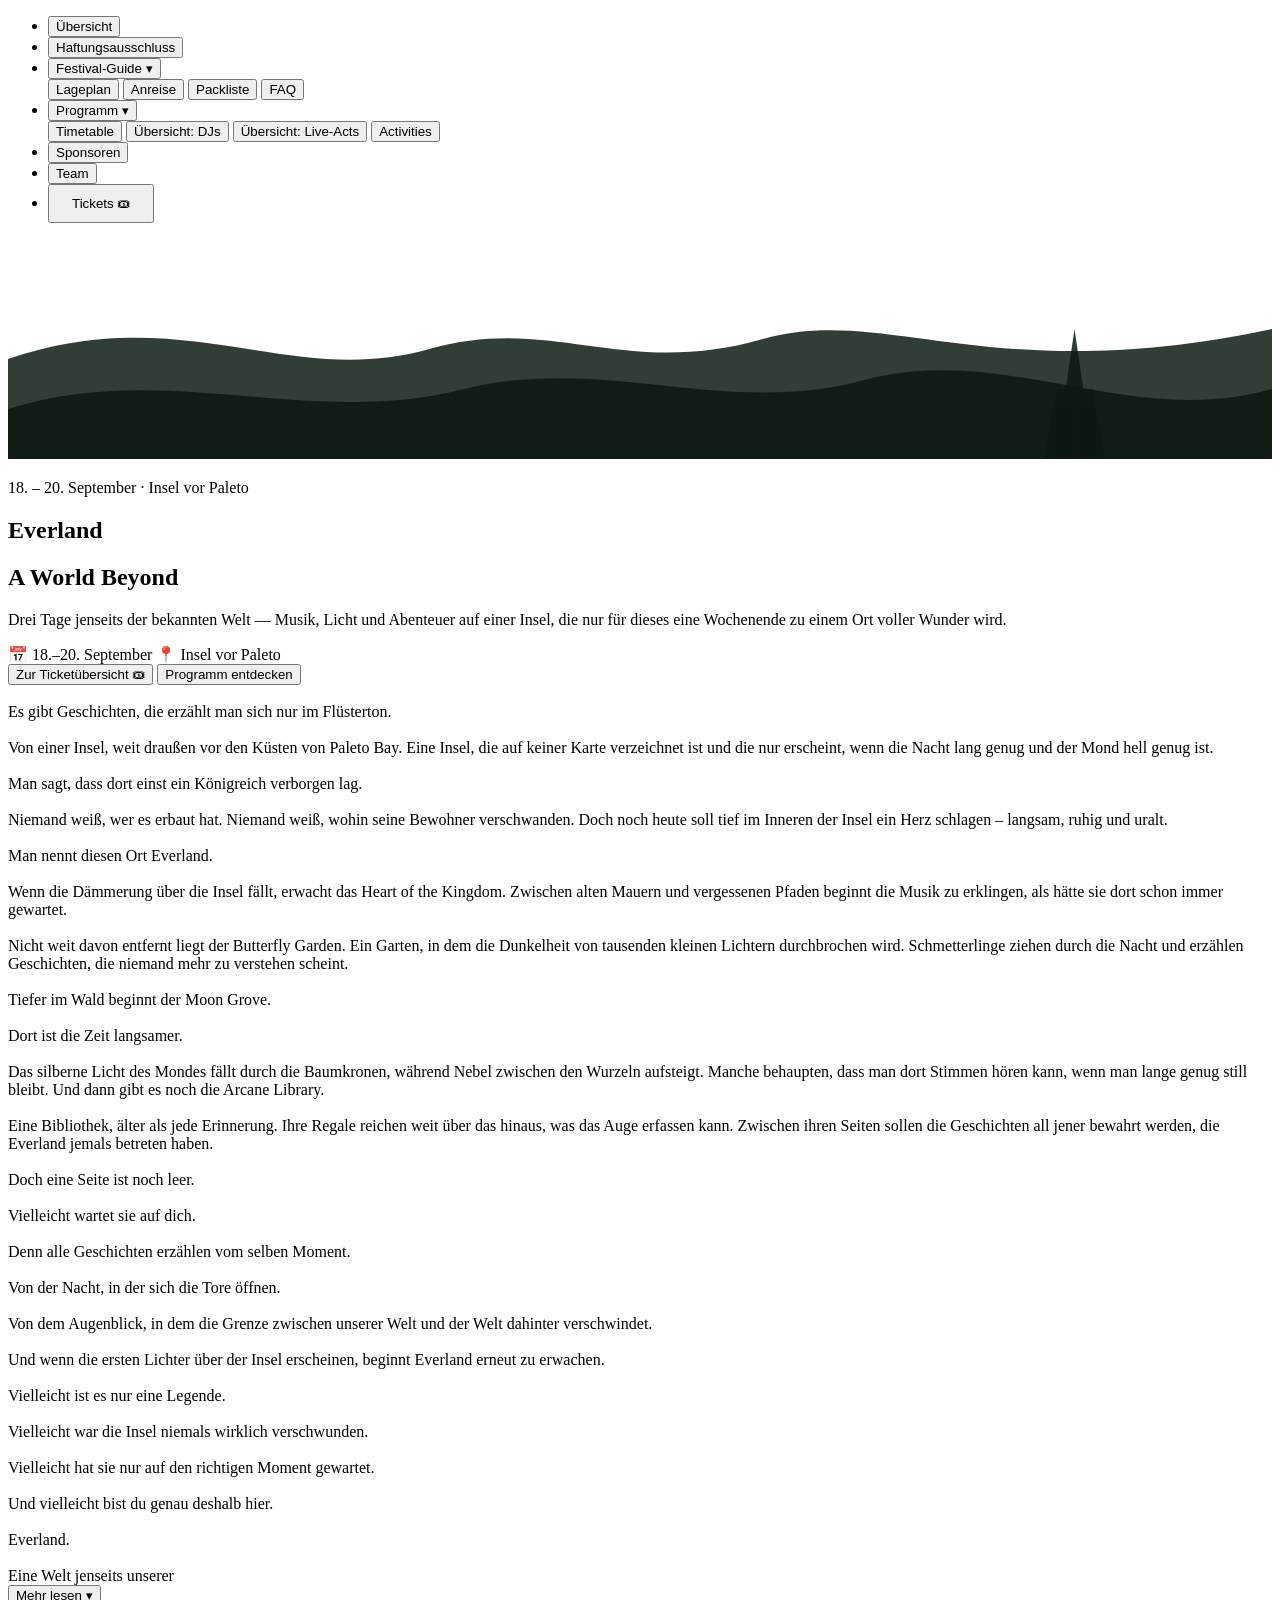
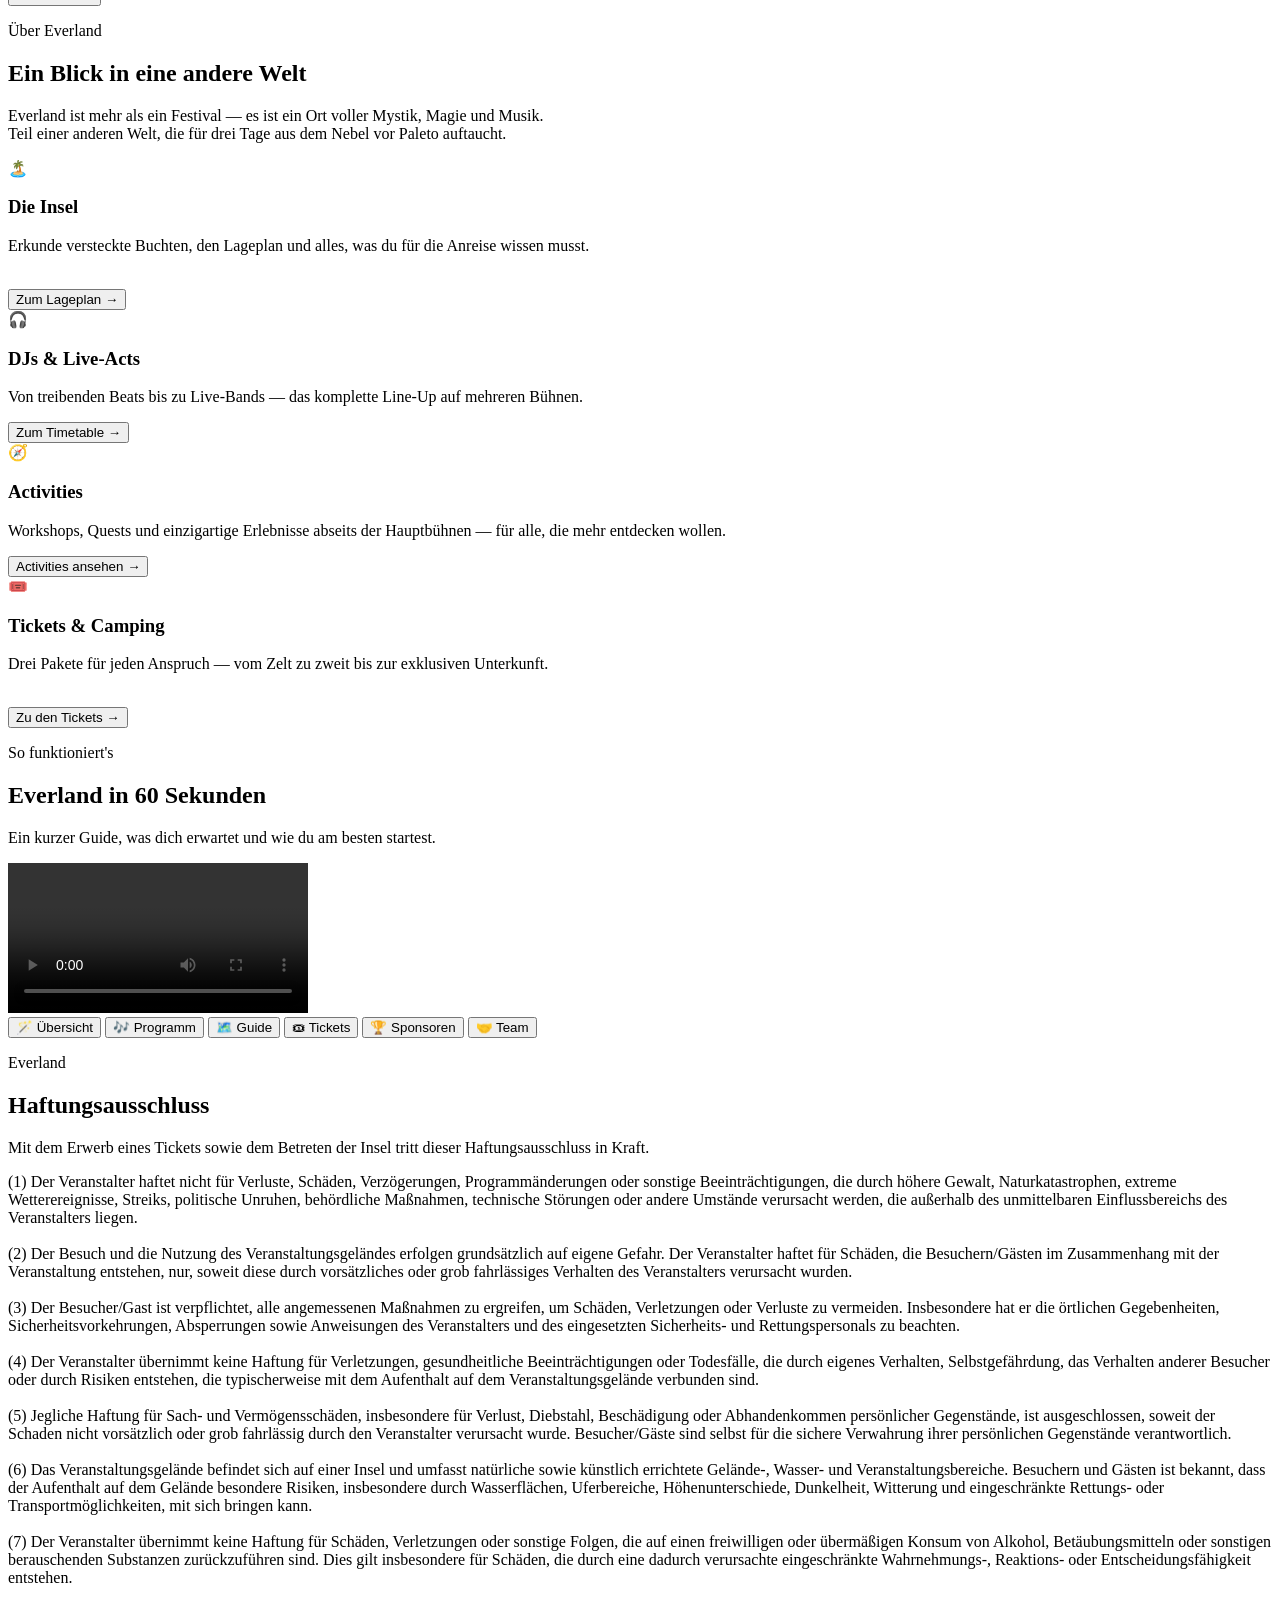
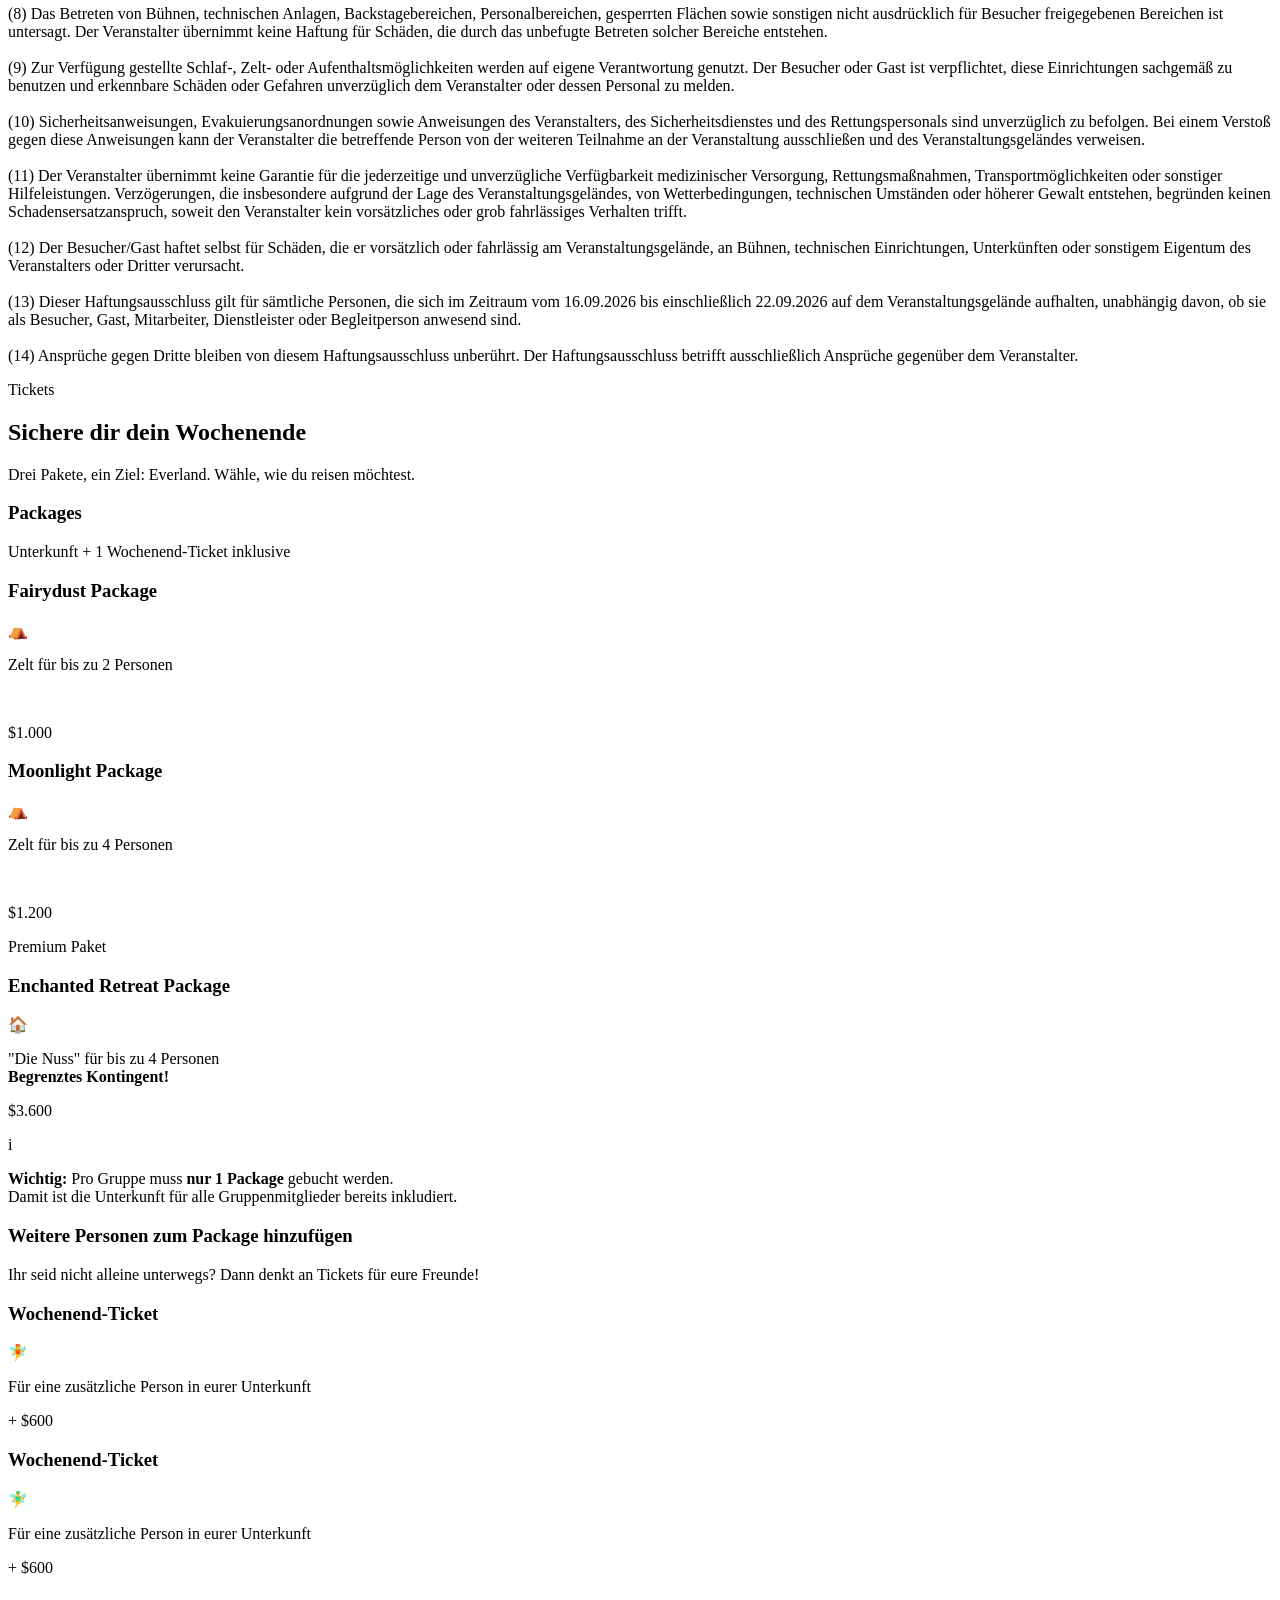
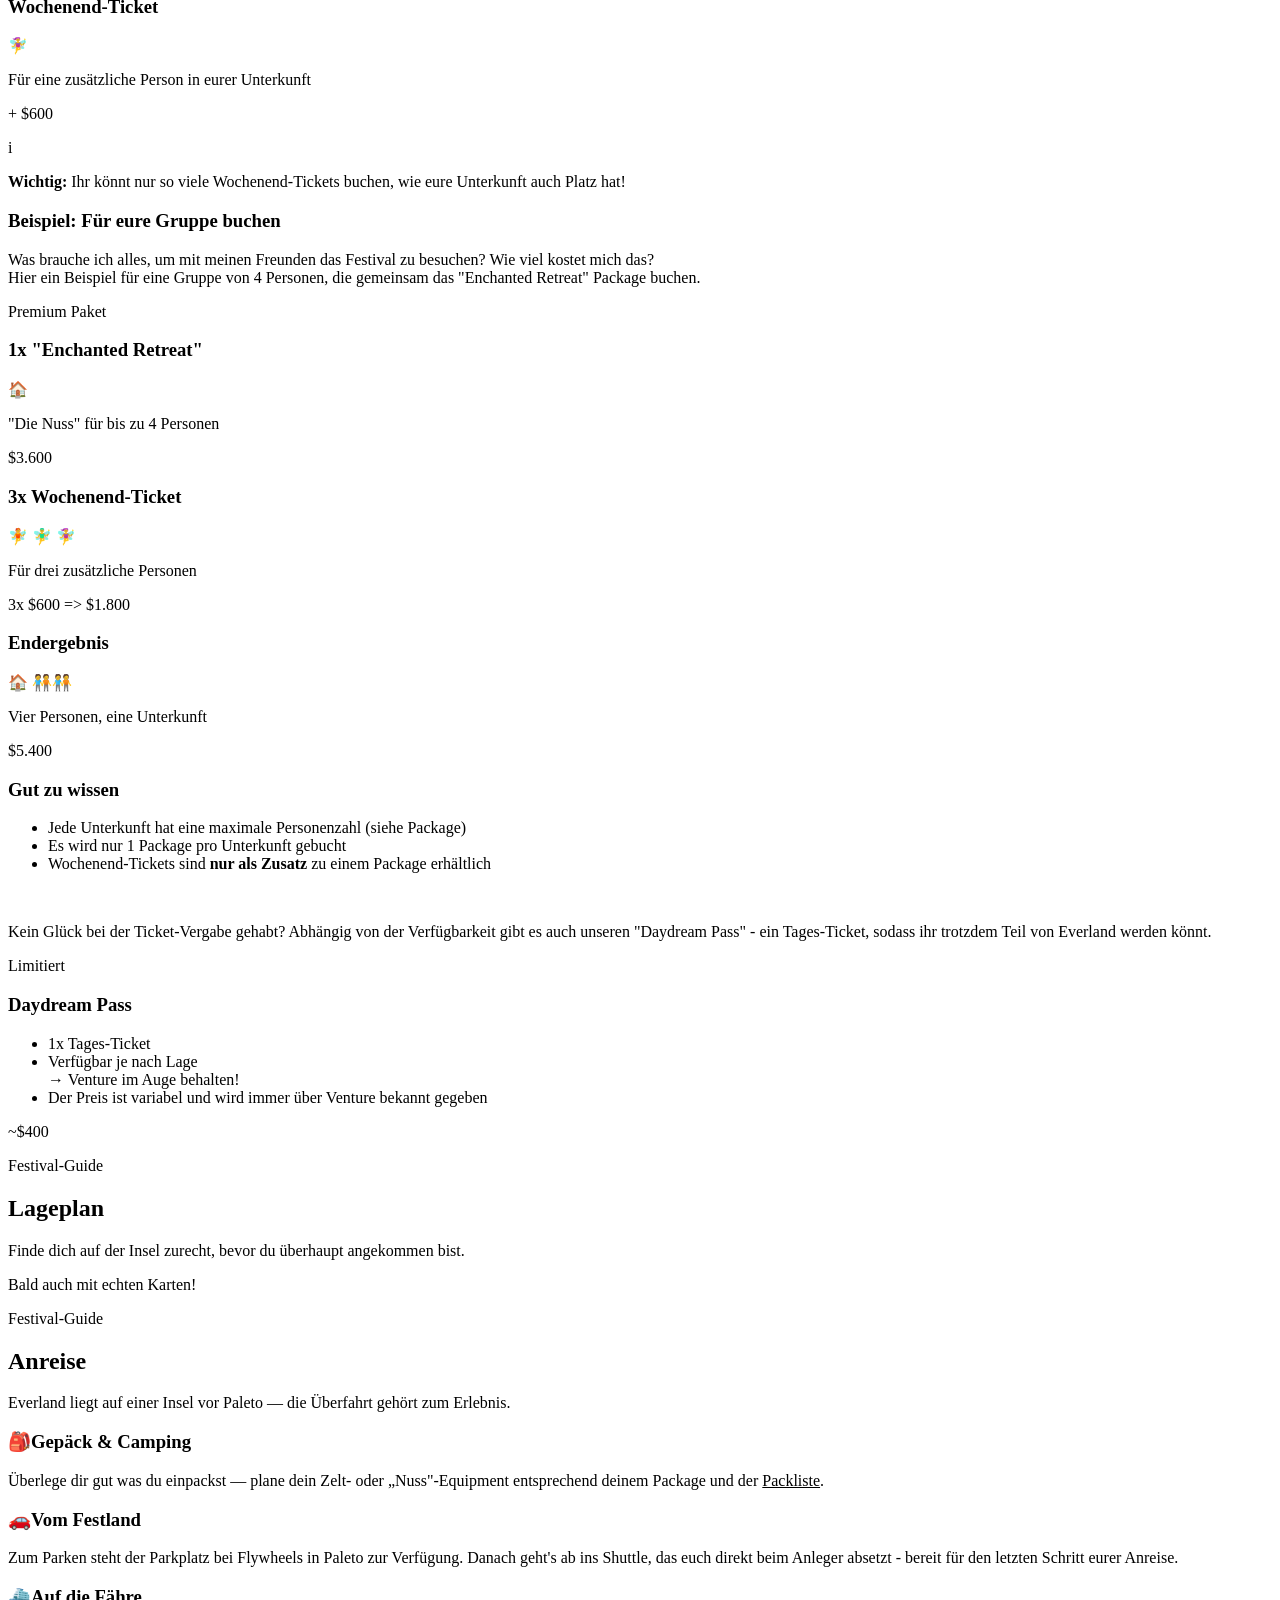
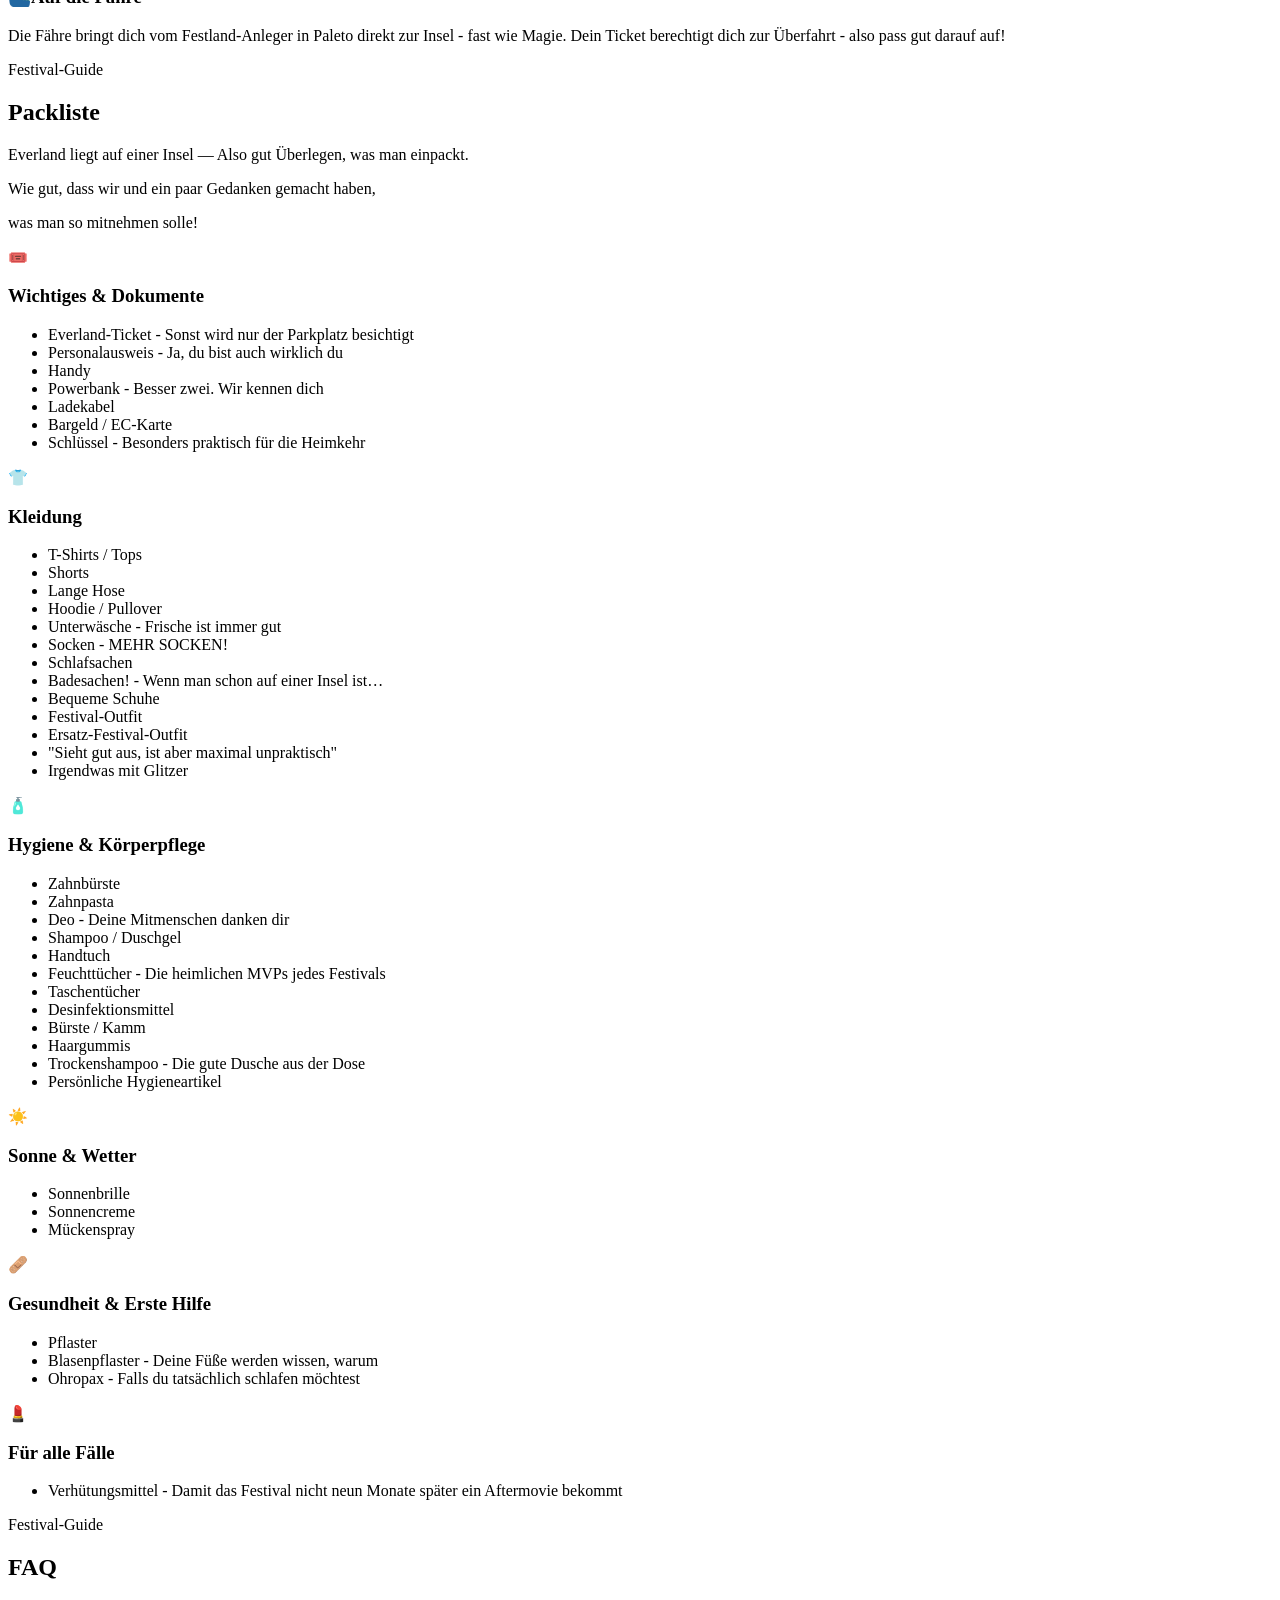
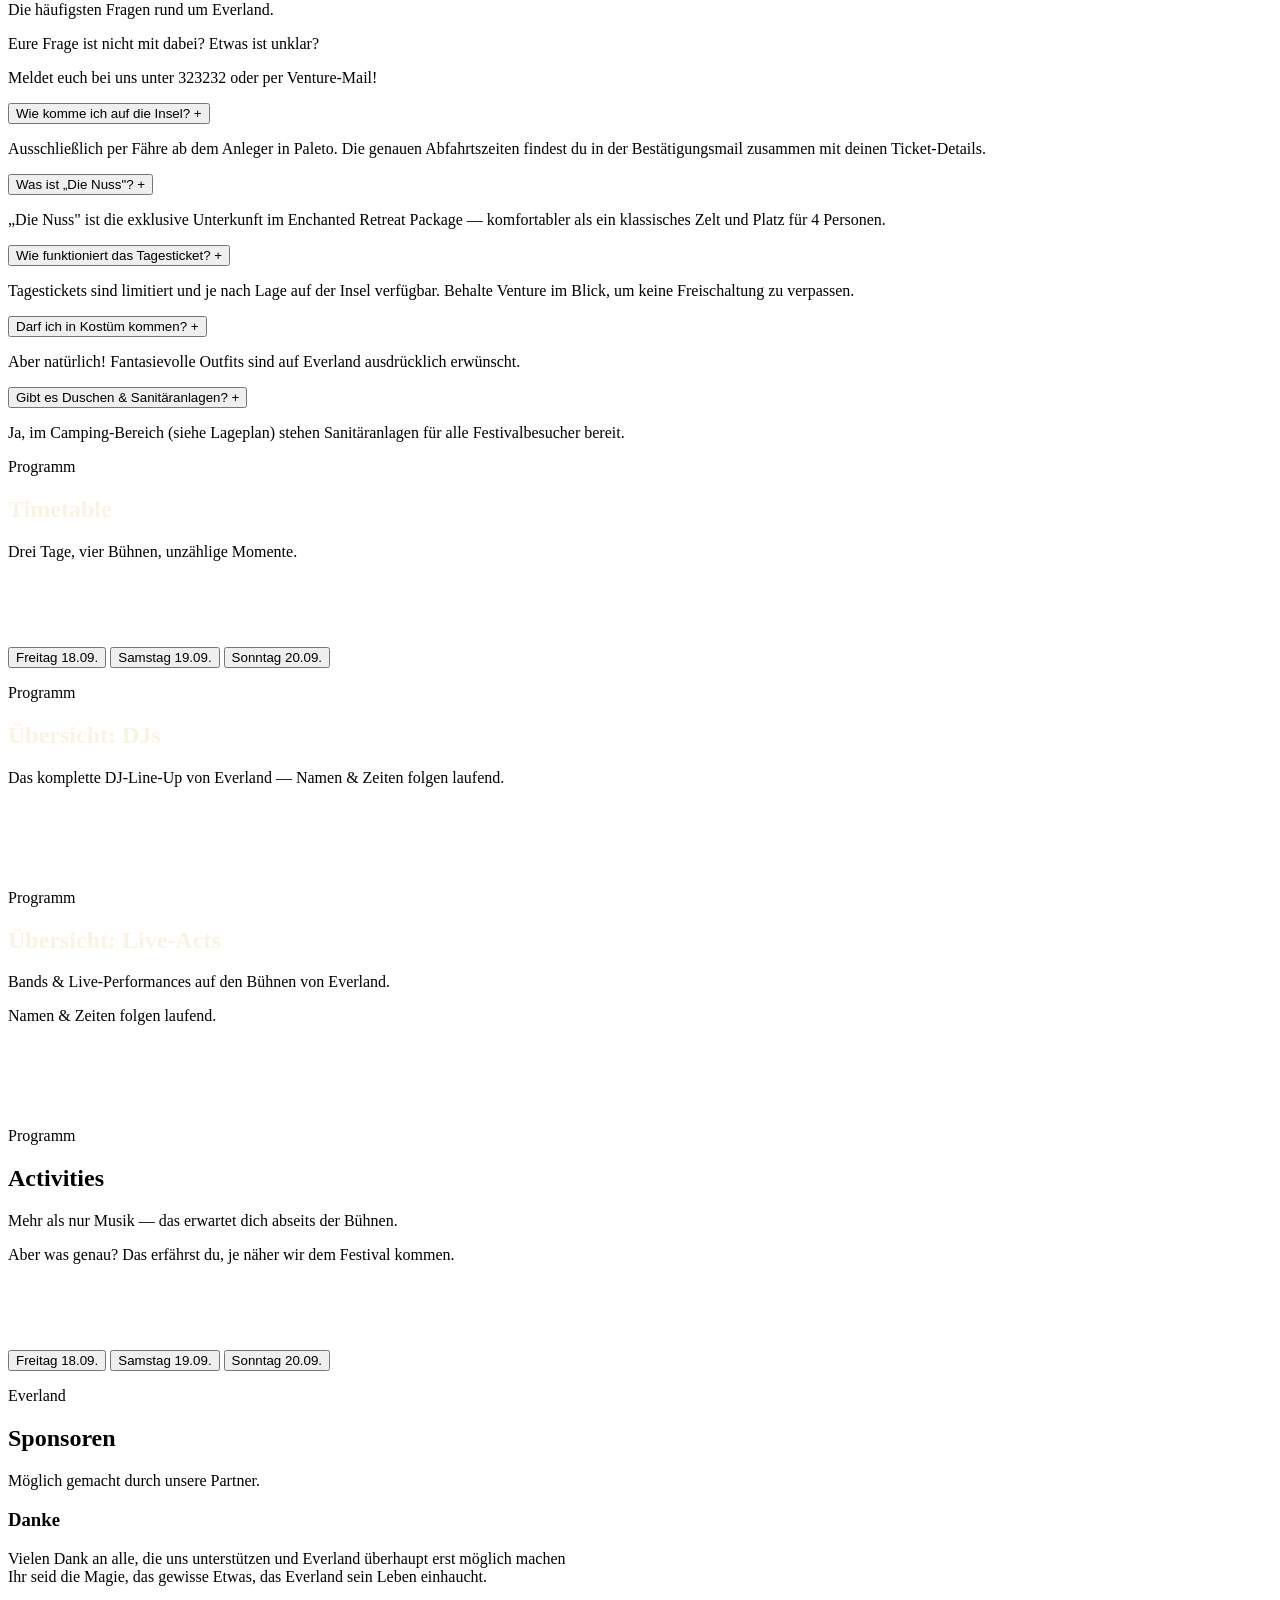
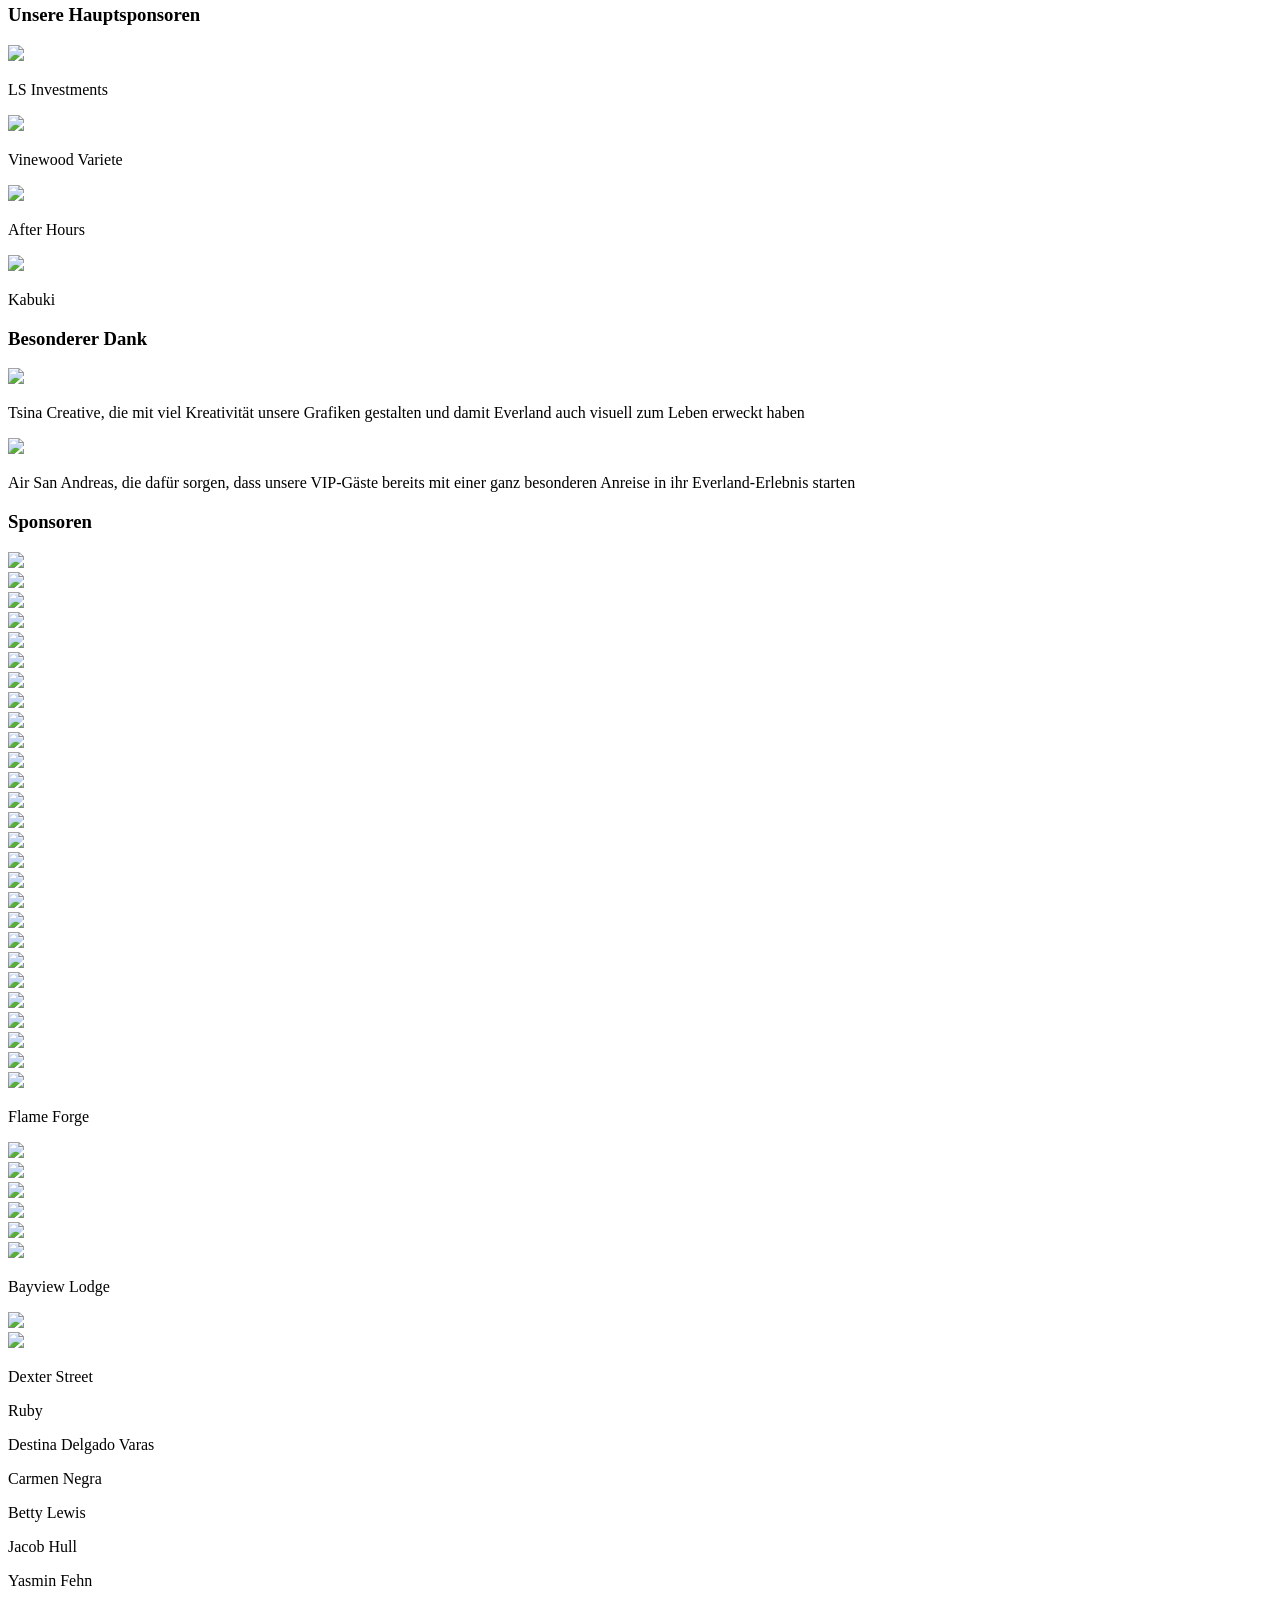
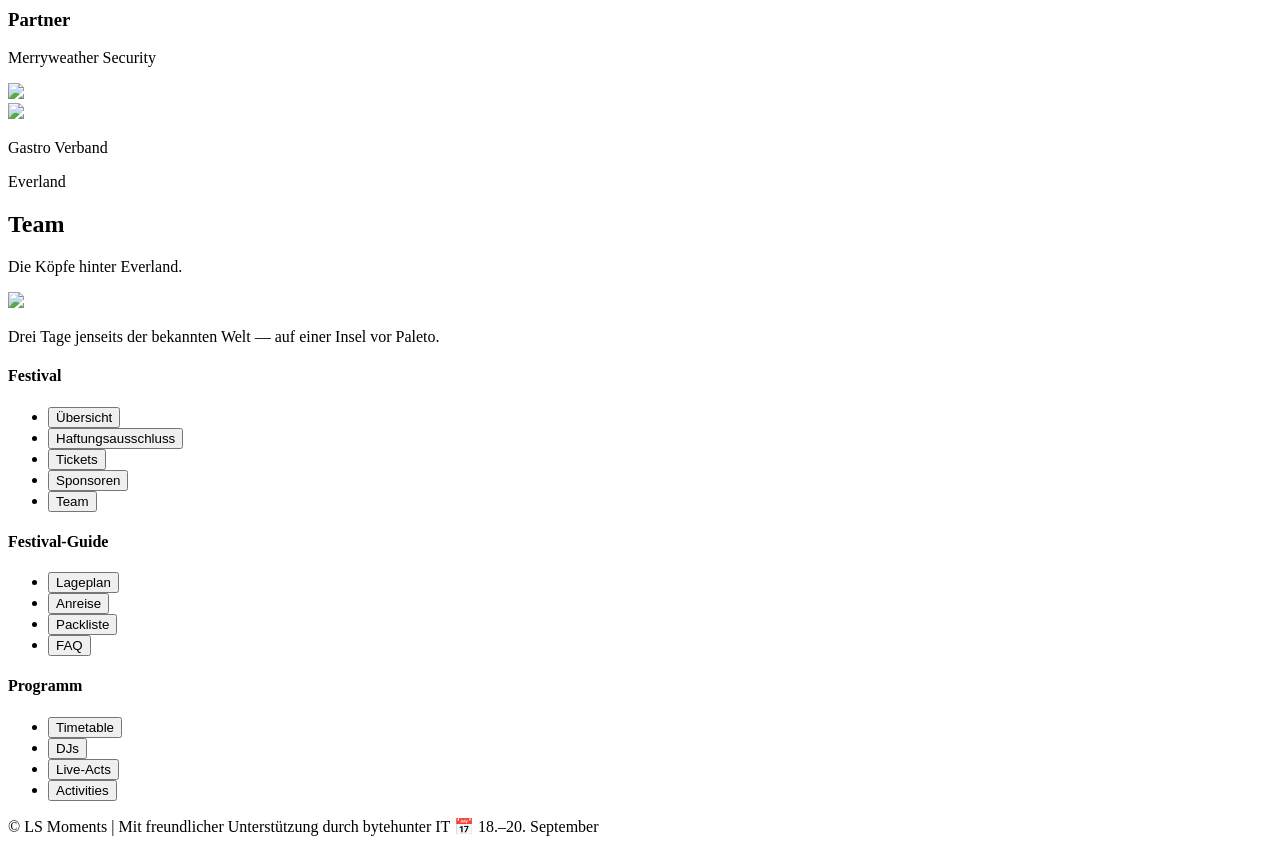
==== commit 544093a6: "* Refactor vom Javascript Signed-off-by: Tobias Franz <cinex.mail@web.de>" ====
--- a/index.html
+++ b/index.html
@@ -5,11 +5,6 @@
     <meta name="viewport" content="width=device-width, initial-scale=1.0, maximum-scale=1.0, user-scalable=no">
     <title>Everland &mdash; A World Beyond</title>
     <link rel="stylesheet" href="/everland/assets/css/style.css">
-    <style>
-        .artist-card > .slot {
-            display: none !important;
-        }
-    </style>
 </head>
 <body>
 
@@ -552,13 +547,12 @@
         </div>
         <section class="dark-section" style="padding-top:70px;">
             <div class="wrap" id="artistTimetable">
-                <!--                <div class="day-tabs" role="tablist" aria-label="Festivaltage">-->
-                <!--                    <button class="day-tab active" data-day="Freitag">Freitag 18.09.</button>-->
-                <!--                    <button class="day-tab" data-day="Samstag">Samstag 19.09.</button>-->
-                <!--                    <button class="day-tab" data-day="Sonntag">Sonntag 20.09.</button>-->
-                <!--                </div>-->
-                <div class="stage-grid" id="stageGrid" style="display: none"></div>
-                <p style="text-align: center">Noch gibt es hier nichts zu sehen, aber der Timetable wächst und gedeiht,<br>füllt sich mit Magie und dem gewissen Etwas, das Everland ausmacht.</p>
+                <div class="day-tabs" role="tablist" aria-label="Festivaltage">
+                    <button class="day-tab active" data-day="Freitag">Freitag 18.09.</button>
+                    <button class="day-tab" data-day="Samstag">Samstag 19.09.</button>
+                    <button class="day-tab" data-day="Sonntag">Sonntag 20.09.</button>
+                </div>
+                <div class="stage-grid" id="stageGrid"></div>
             </div>
         </section>
     </section>
@@ -601,13 +595,12 @@
         </div>
         <section class="dark-section" style="padding-top:70px;">
             <div class="wrap" id="activityTimetable">
-                <!--                <div class="day-tabs" role="tablist" aria-label="Festivaltage">-->
-                <!--                    <button class="day-tab active" data-day="Freitag">Freitag 18.09.</button>-->
-                <!--                    <button class="day-tab" data-day="Samstag">Samstag 19.09.</button>-->
-                <!--                    <button class="day-tab" data-day="Sonntag">Sonntag 20.09.</button>-->
-                <!--                </div>-->
-                <div class="stage-grid" id="activityGrid" style="display: none"></div>
-                <p style="text-align: center">Noch gibt es hier nichts zu sehen, aber die Activities versammeln sich<br>bringen euch Magie und das gewisse Etwas, das Everland ausmacht.</p>
+                <div class="day-tabs" role="tablist" aria-label="Festivaltage">
+                    <button class="day-tab active" data-day="Freitag">Freitag 18.09.</button>
+                    <button class="day-tab" data-day="Samstag">Samstag 19.09.</button>
+                    <button class="day-tab" data-day="Sonntag">Sonntag 20.09.</button>
+                </div>
+                <div class="stage-grid" id="activityGrid"></div>
             </div>
         </section>
     </section>
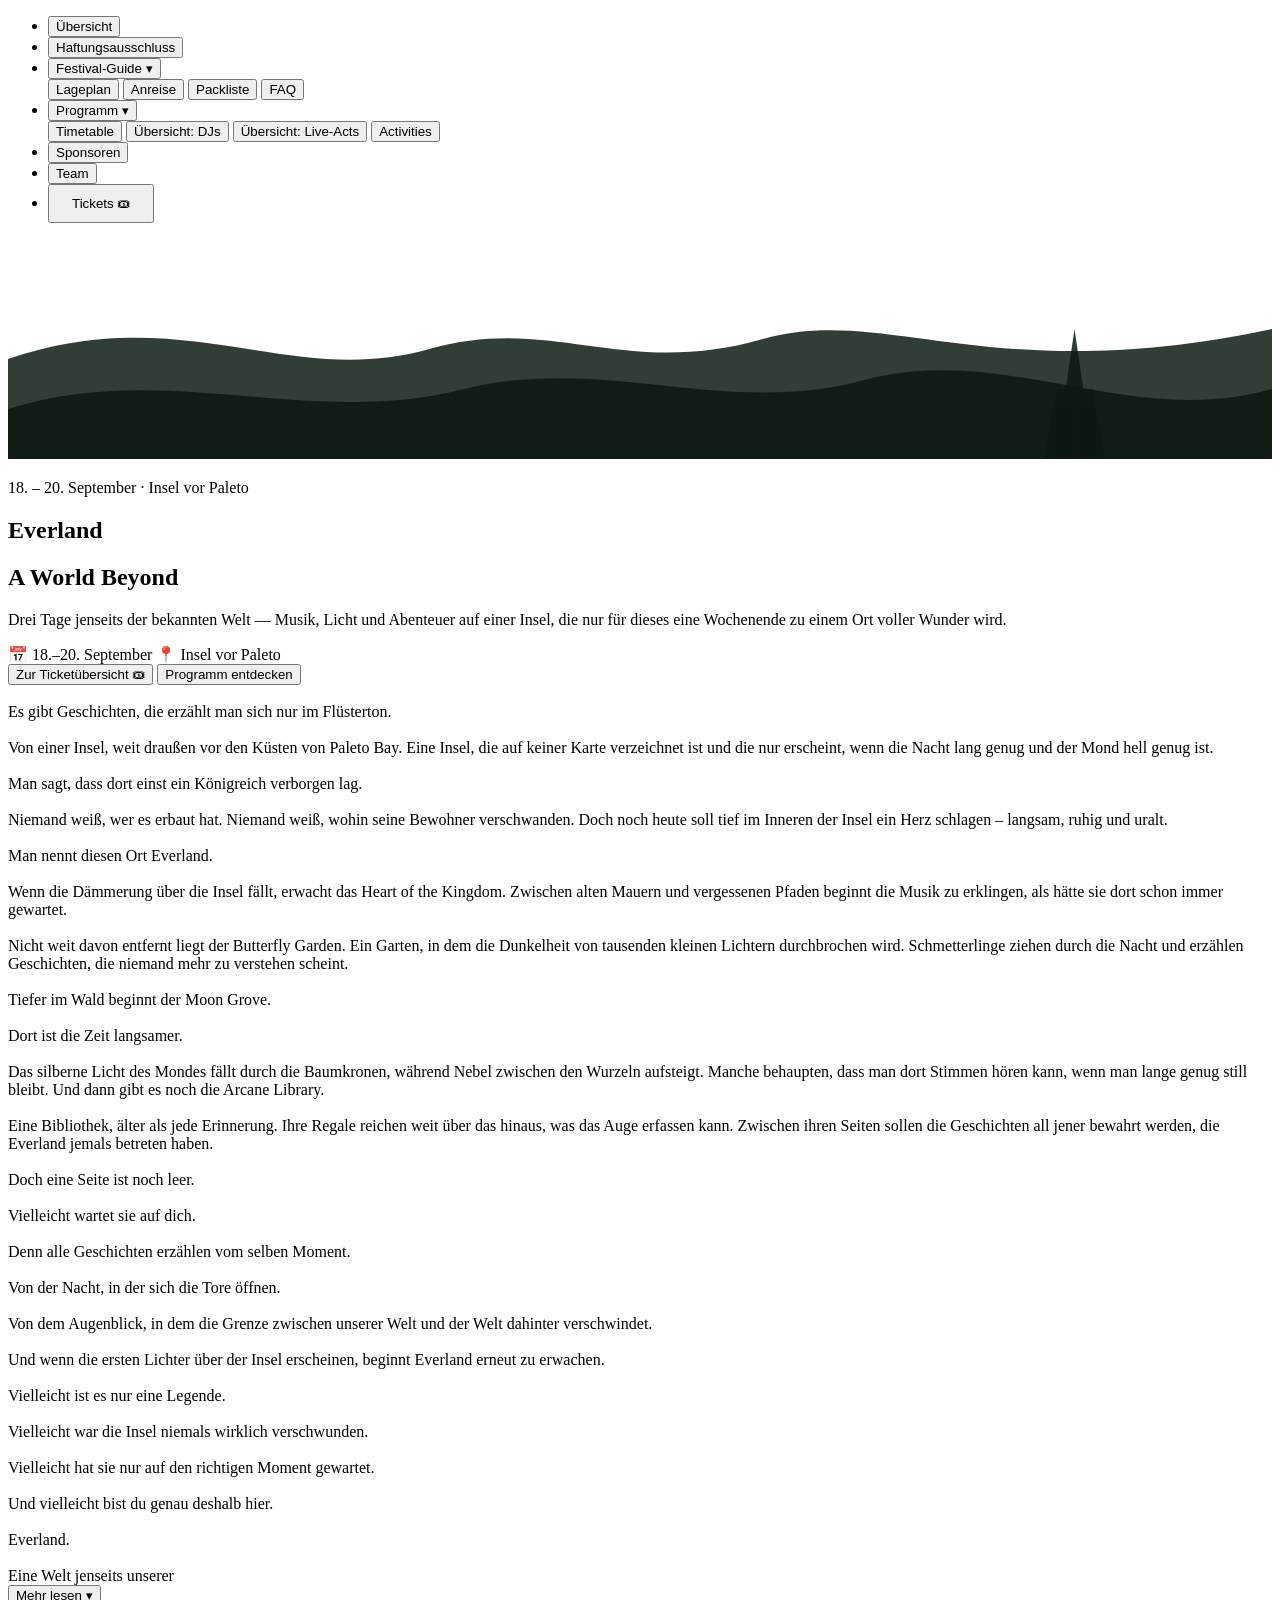
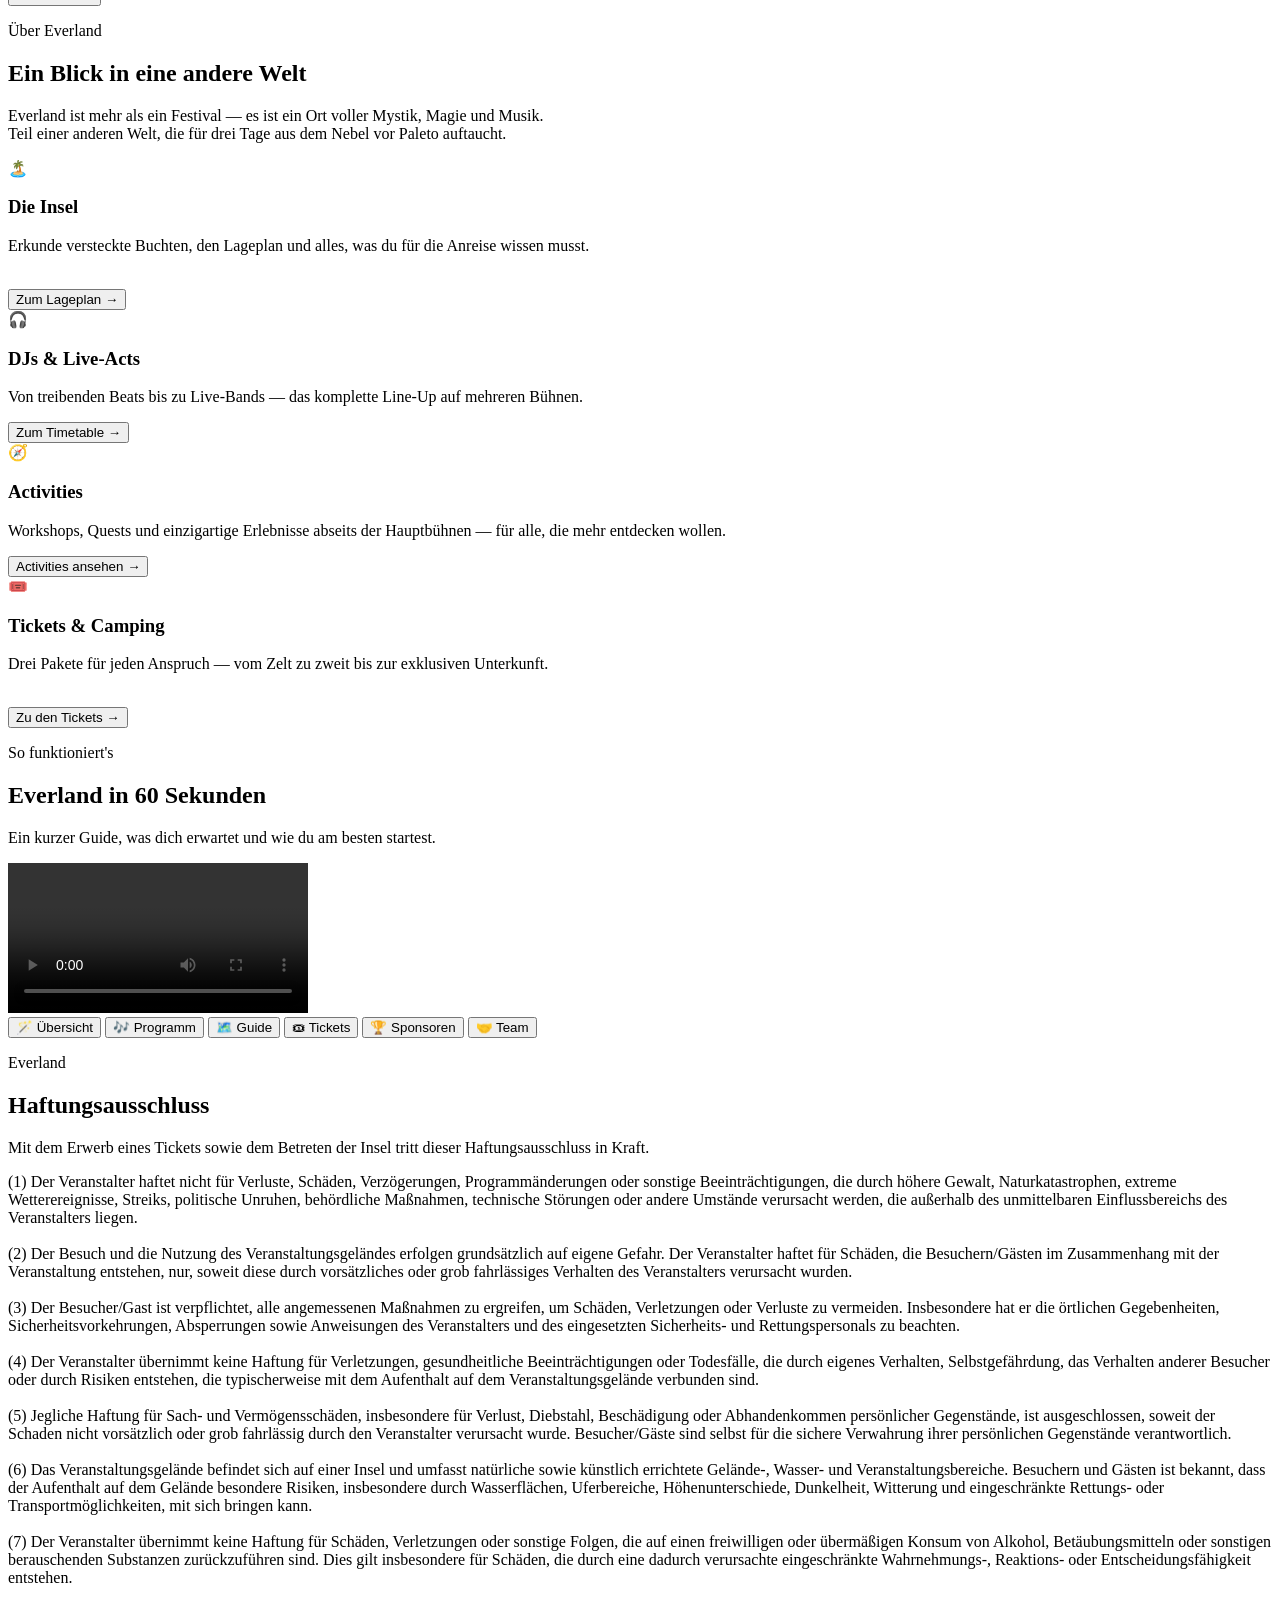
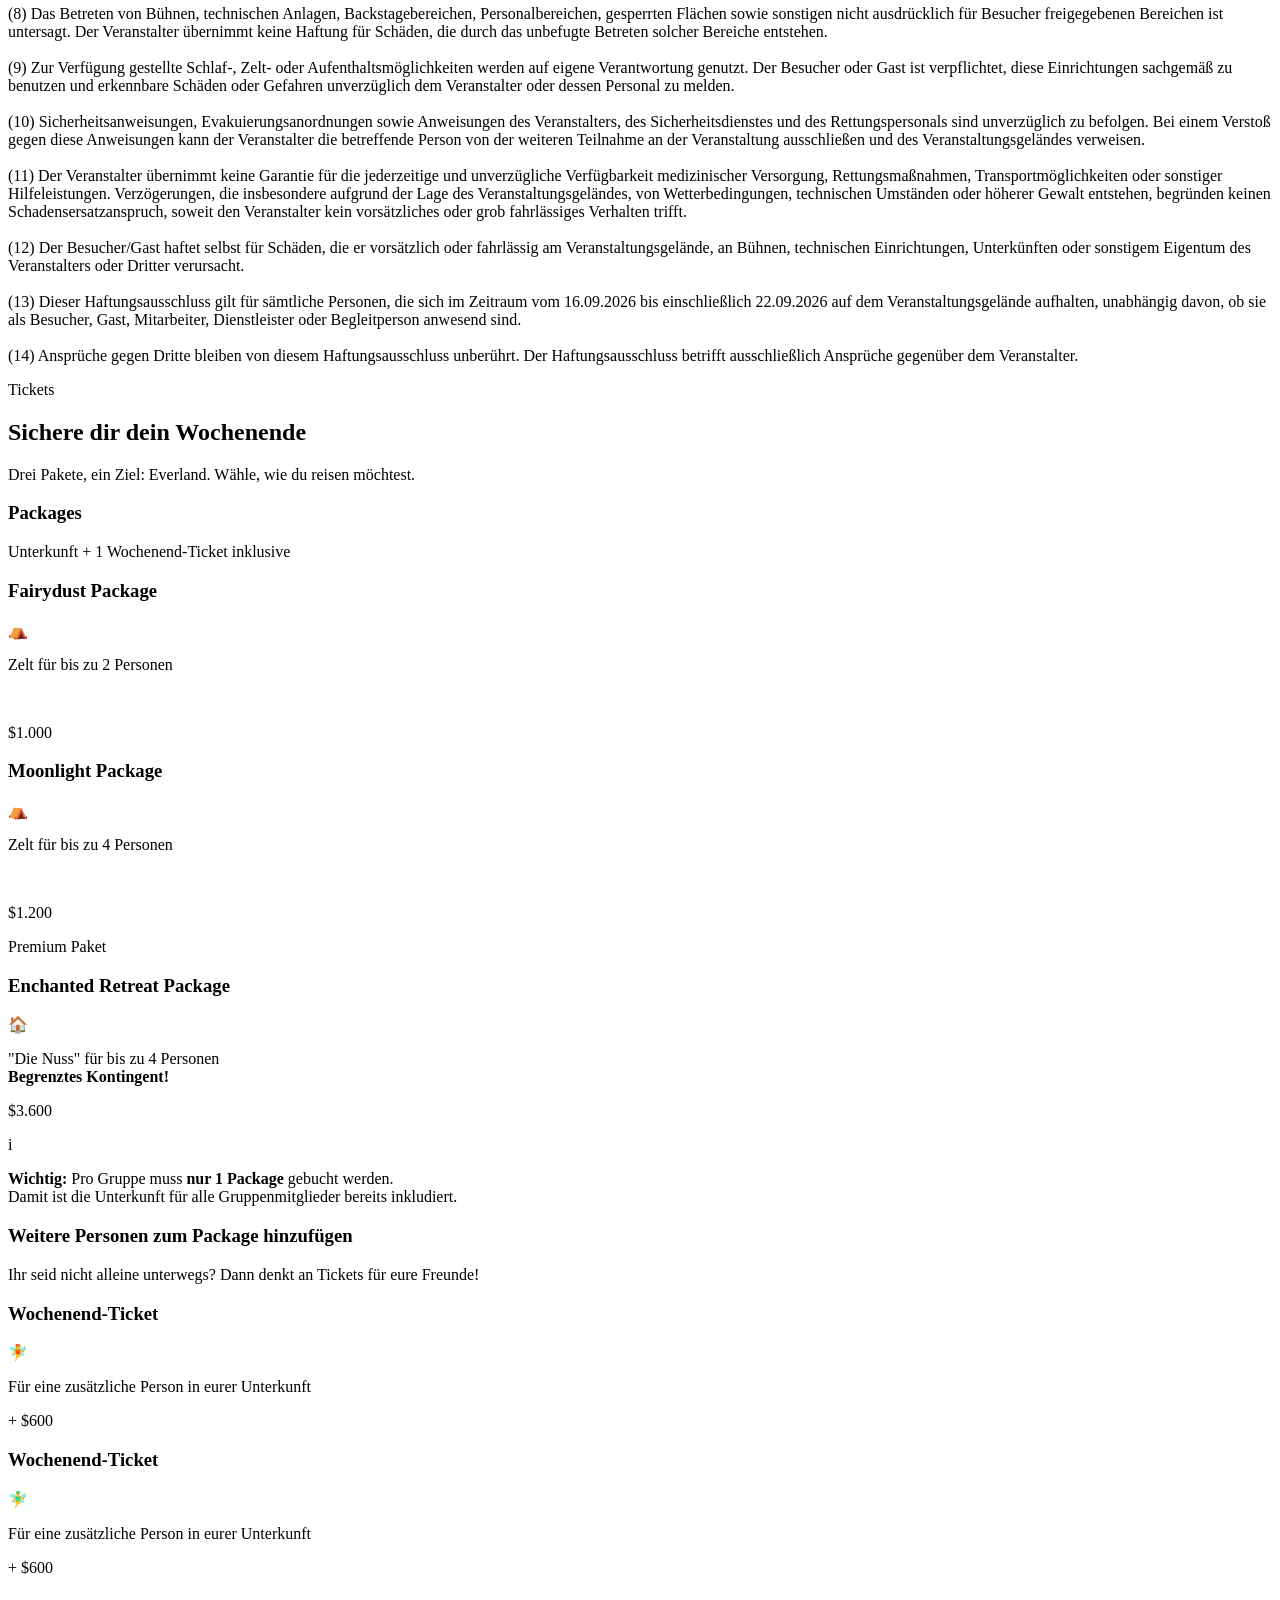
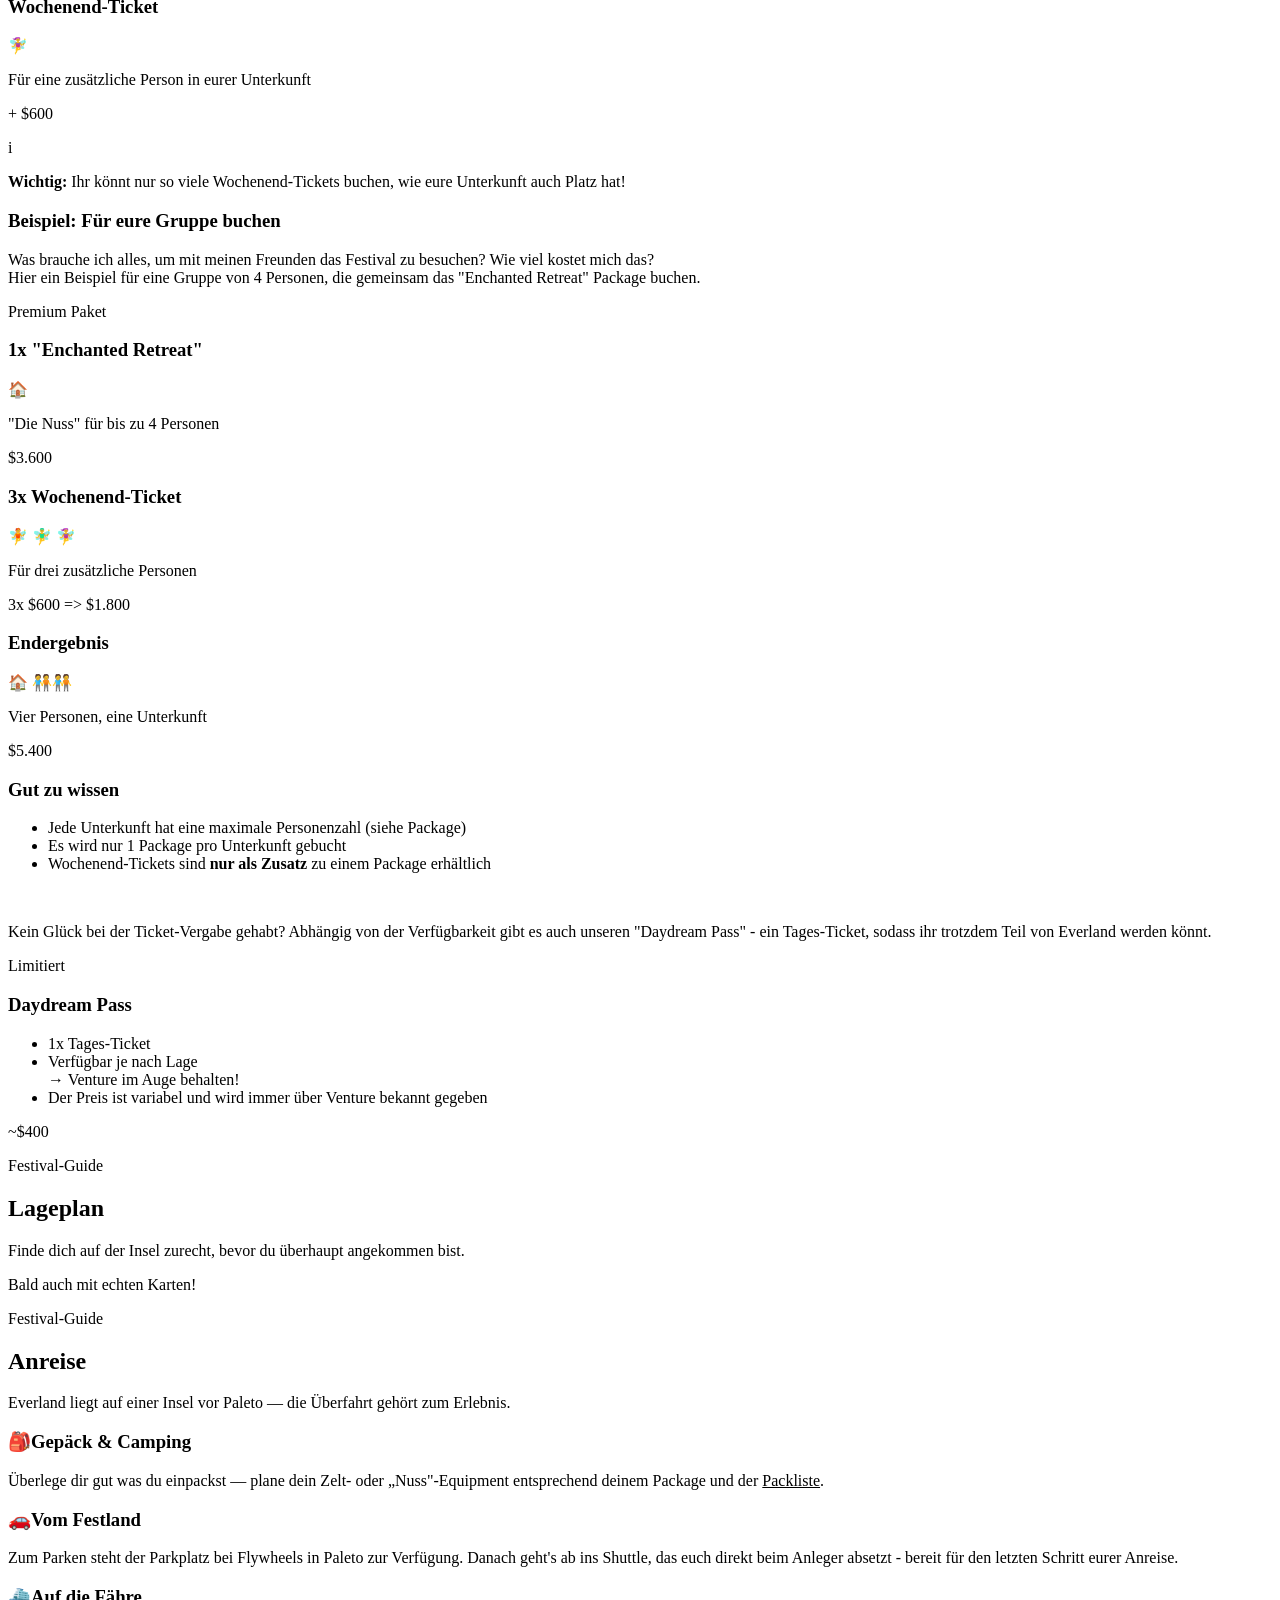
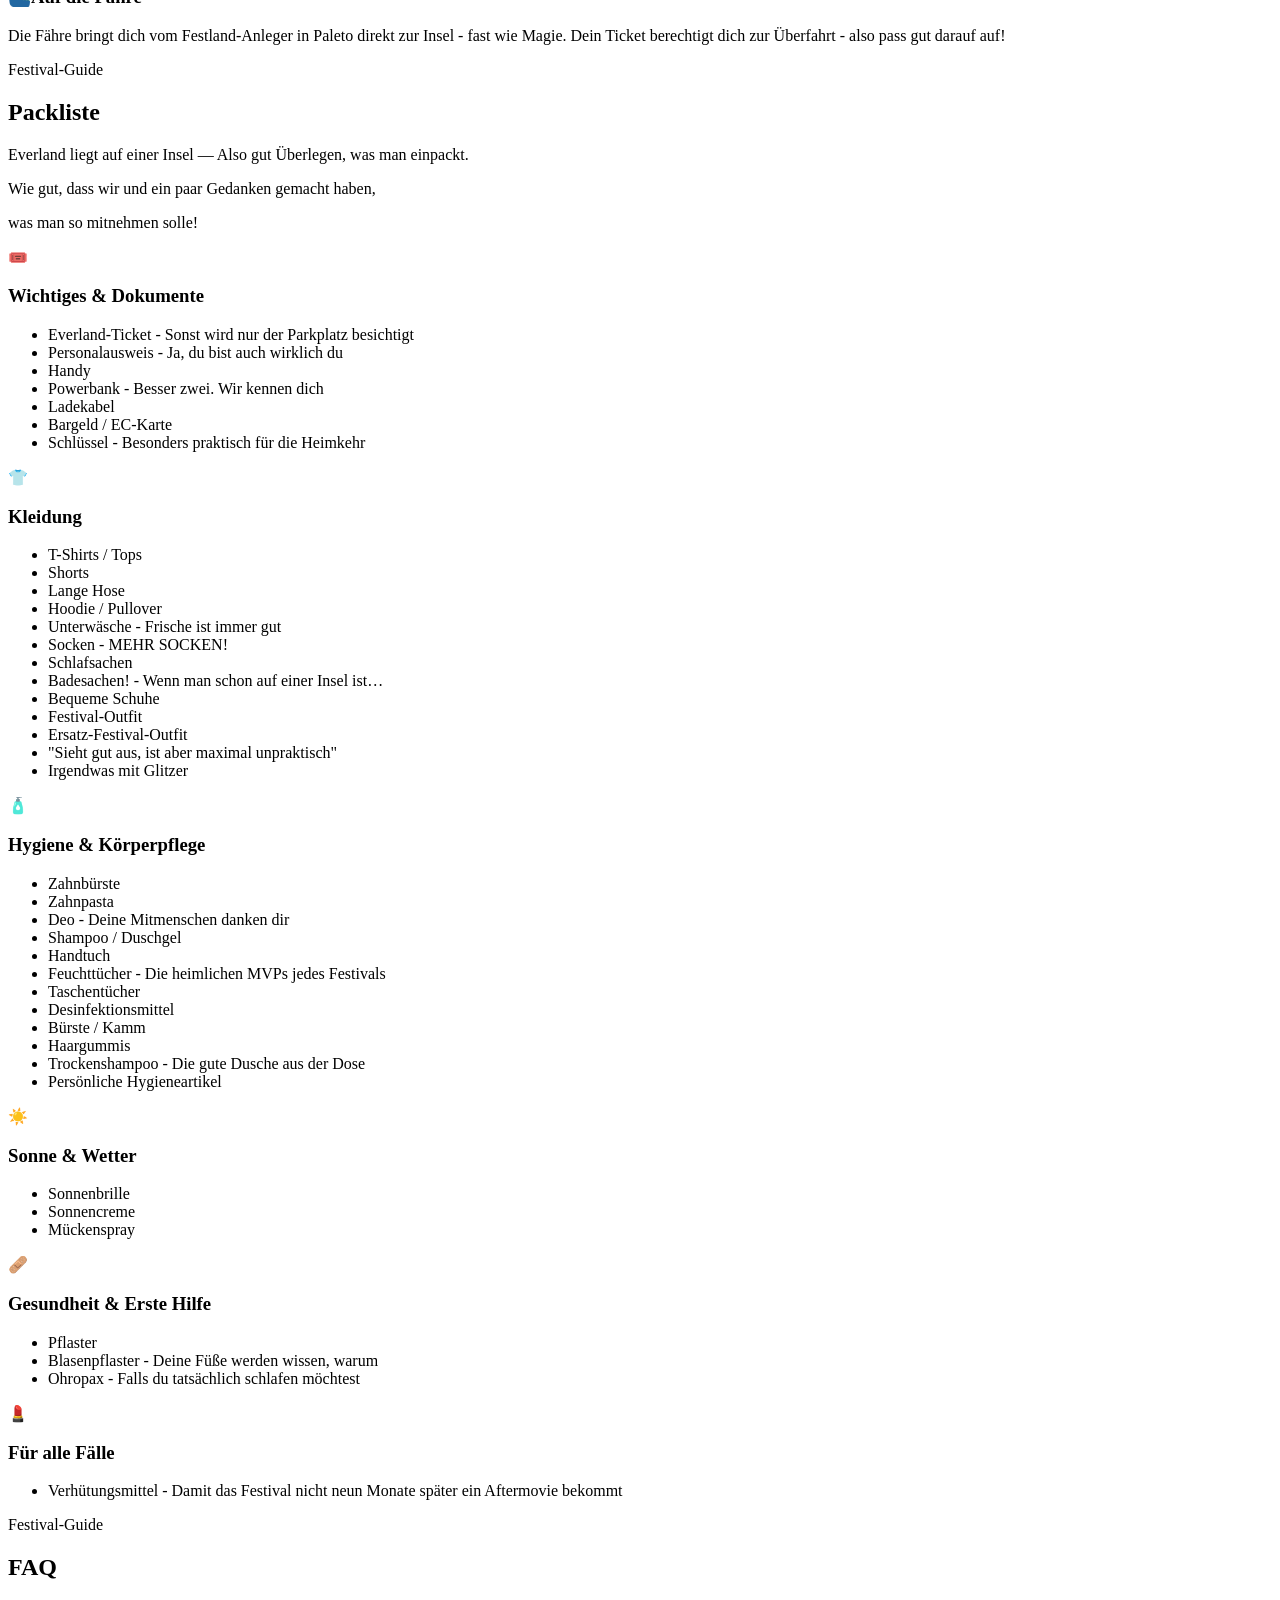
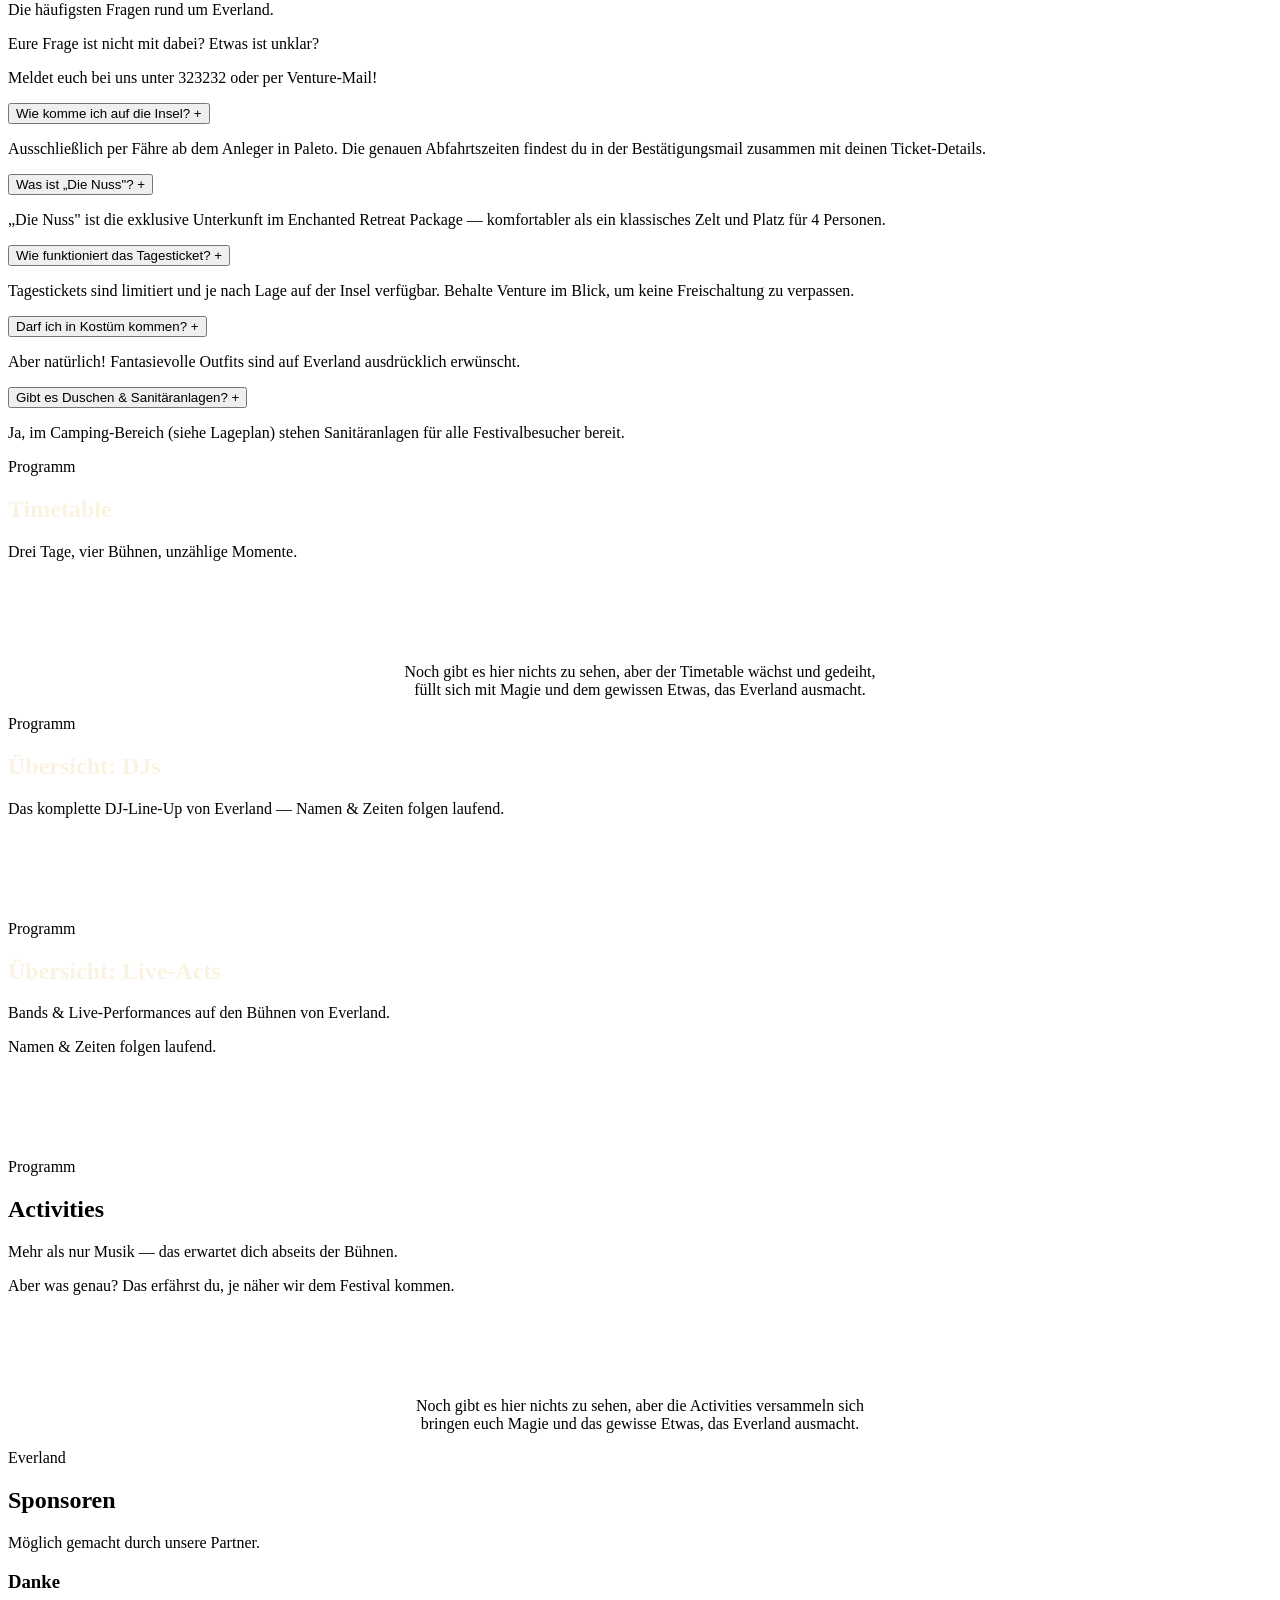
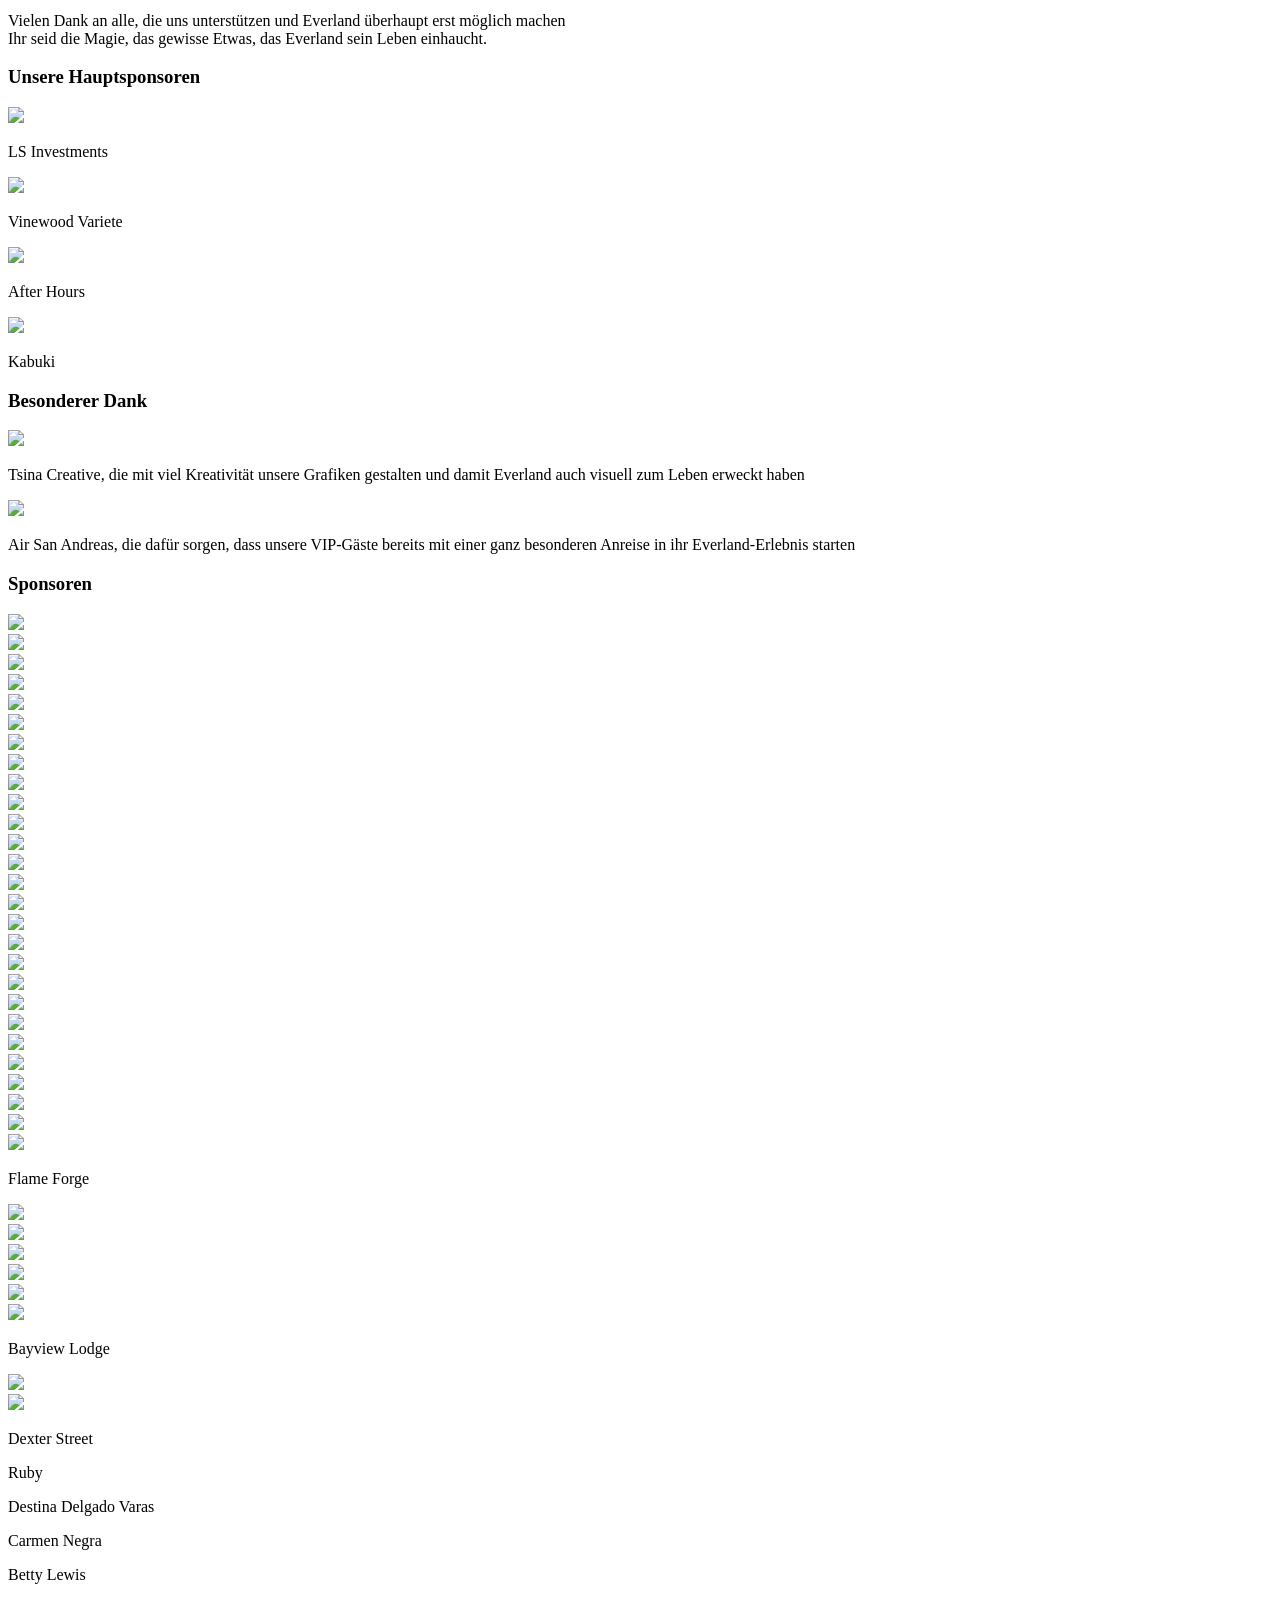
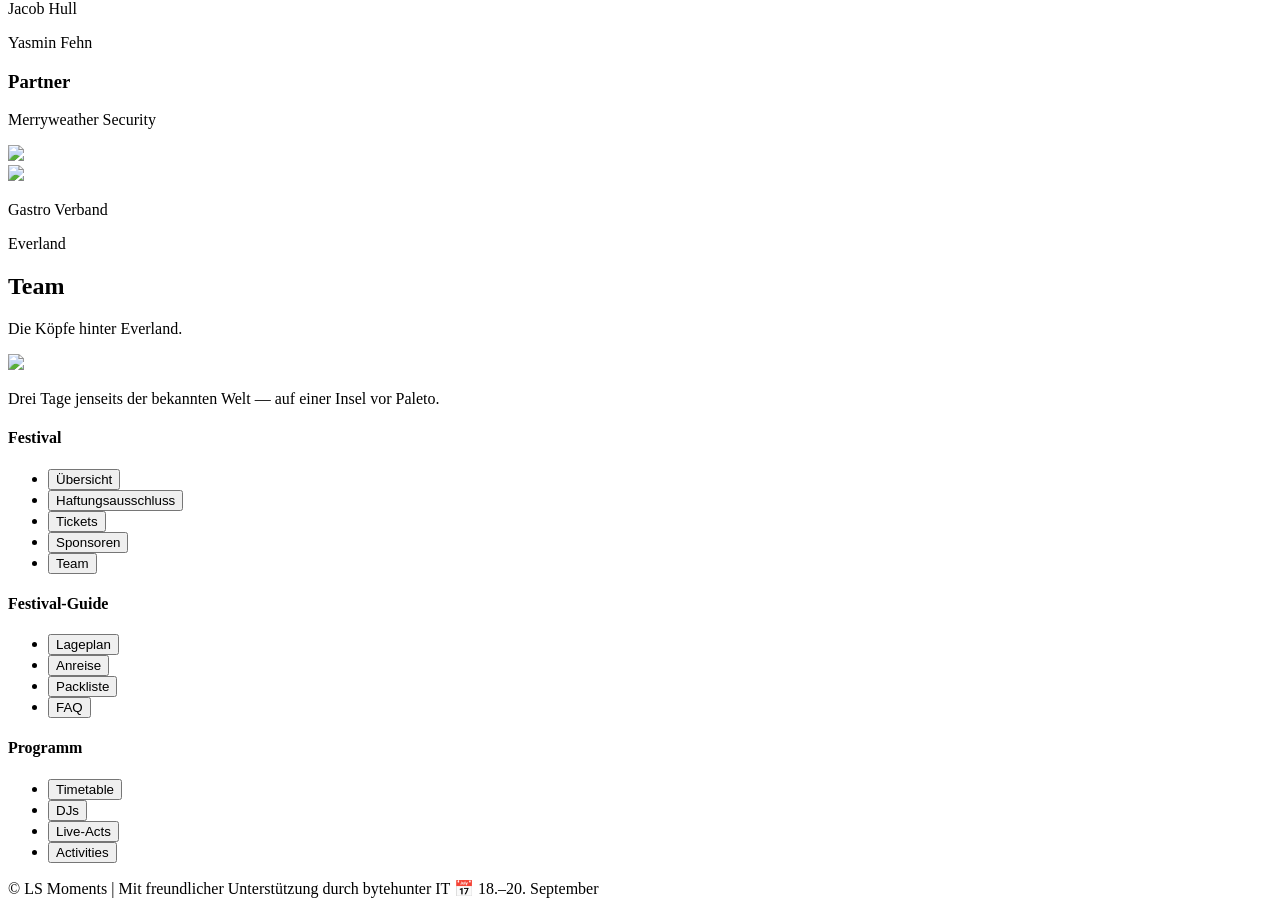
==== commit 17286623: "Merge branch 'timetable' # Conflicts: #	assets/js/everland.js #	index.html" ====
--- a/index.html
+++ b/index.html
@@ -5,6 +5,11 @@
     <meta name="viewport" content="width=device-width, initial-scale=1.0, maximum-scale=1.0, user-scalable=no">
     <title>Everland &mdash; A World Beyond</title>
     <link rel="stylesheet" href="/everland/assets/css/style.css">
+    <style>
+        .artist-card > .slot {
+            display: none !important;
+        }
+    </style>
 </head>
 <body>
 
@@ -547,12 +552,13 @@
         </div>
         <section class="dark-section" style="padding-top:70px;">
             <div class="wrap" id="artistTimetable">
-                <div class="day-tabs" role="tablist" aria-label="Festivaltage">
-                    <button class="day-tab active" data-day="Freitag">Freitag 18.09.</button>
-                    <button class="day-tab" data-day="Samstag">Samstag 19.09.</button>
-                    <button class="day-tab" data-day="Sonntag">Sonntag 20.09.</button>
-                </div>
-                <div class="stage-grid" id="stageGrid"></div>
+                <!--                <div class="day-tabs" role="tablist" aria-label="Festivaltage">-->
+                <!--                    <button class="day-tab" data-day="Freitag">Freitag 18.09.</button>-->
+                <!--                    <button class="day-tab" data-day="Samstag">Samstag 19.09.</button>-->
+                <!--                    <button class="day-tab" data-day="Sonntag">Sonntag 20.09.</button>-->
+                <!--                </div>-->
+                <div class="stage-grid" id="stageGrid" style="display: none"></div>
+                <p style="text-align: center">Noch gibt es hier nichts zu sehen, aber der Timetable wächst und gedeiht,<br>füllt sich mit Magie und dem gewissen Etwas, das Everland ausmacht.</p>
             </div>
         </section>
     </section>
@@ -595,12 +601,13 @@
         </div>
         <section class="dark-section" style="padding-top:70px;">
             <div class="wrap" id="activityTimetable">
-                <div class="day-tabs" role="tablist" aria-label="Festivaltage">
-                    <button class="day-tab active" data-day="Freitag">Freitag 18.09.</button>
-                    <button class="day-tab" data-day="Samstag">Samstag 19.09.</button>
-                    <button class="day-tab" data-day="Sonntag">Sonntag 20.09.</button>
-                </div>
-                <div class="stage-grid" id="activityGrid"></div>
+                <!--                <div class="day-tabs" role="tablist" aria-label="Festivaltage">-->
+                <!--                    <button class="day-tab" data-day="Freitag">Freitag 18.09.</button>-->
+                <!--                    <button class="day-tab" data-day="Samstag">Samstag 19.09.</button>-->
+                <!--                    <button class="day-tab" data-day="Sonntag">Sonntag 20.09.</button>-->
+                <!--                </div>-->
+                <div class="stage-grid" id="activityGrid" style="display: none"></div>
+                <p style="text-align: center">Noch gibt es hier nichts zu sehen, aber die Activities versammeln sich<br>bringen euch Magie und das gewisse Etwas, das Everland ausmacht.</p>
             </div>
         </section>
     </section>
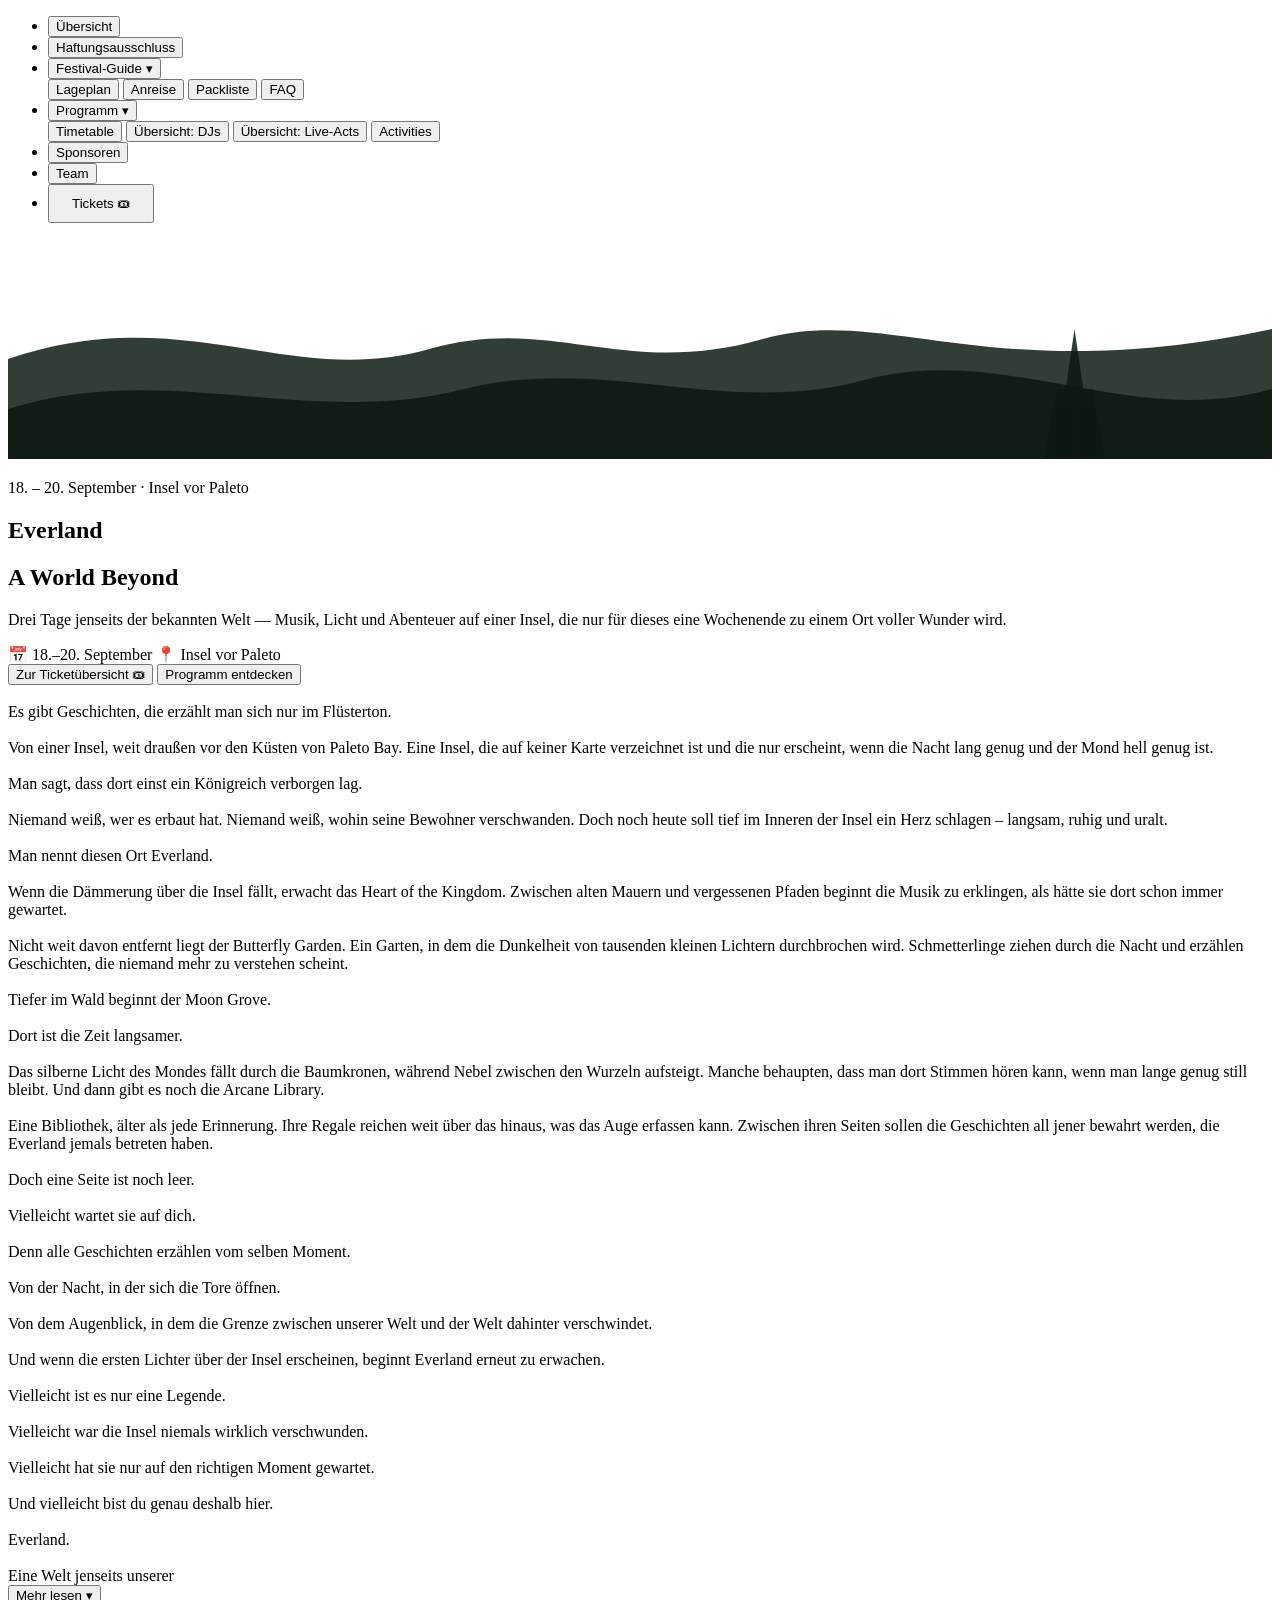
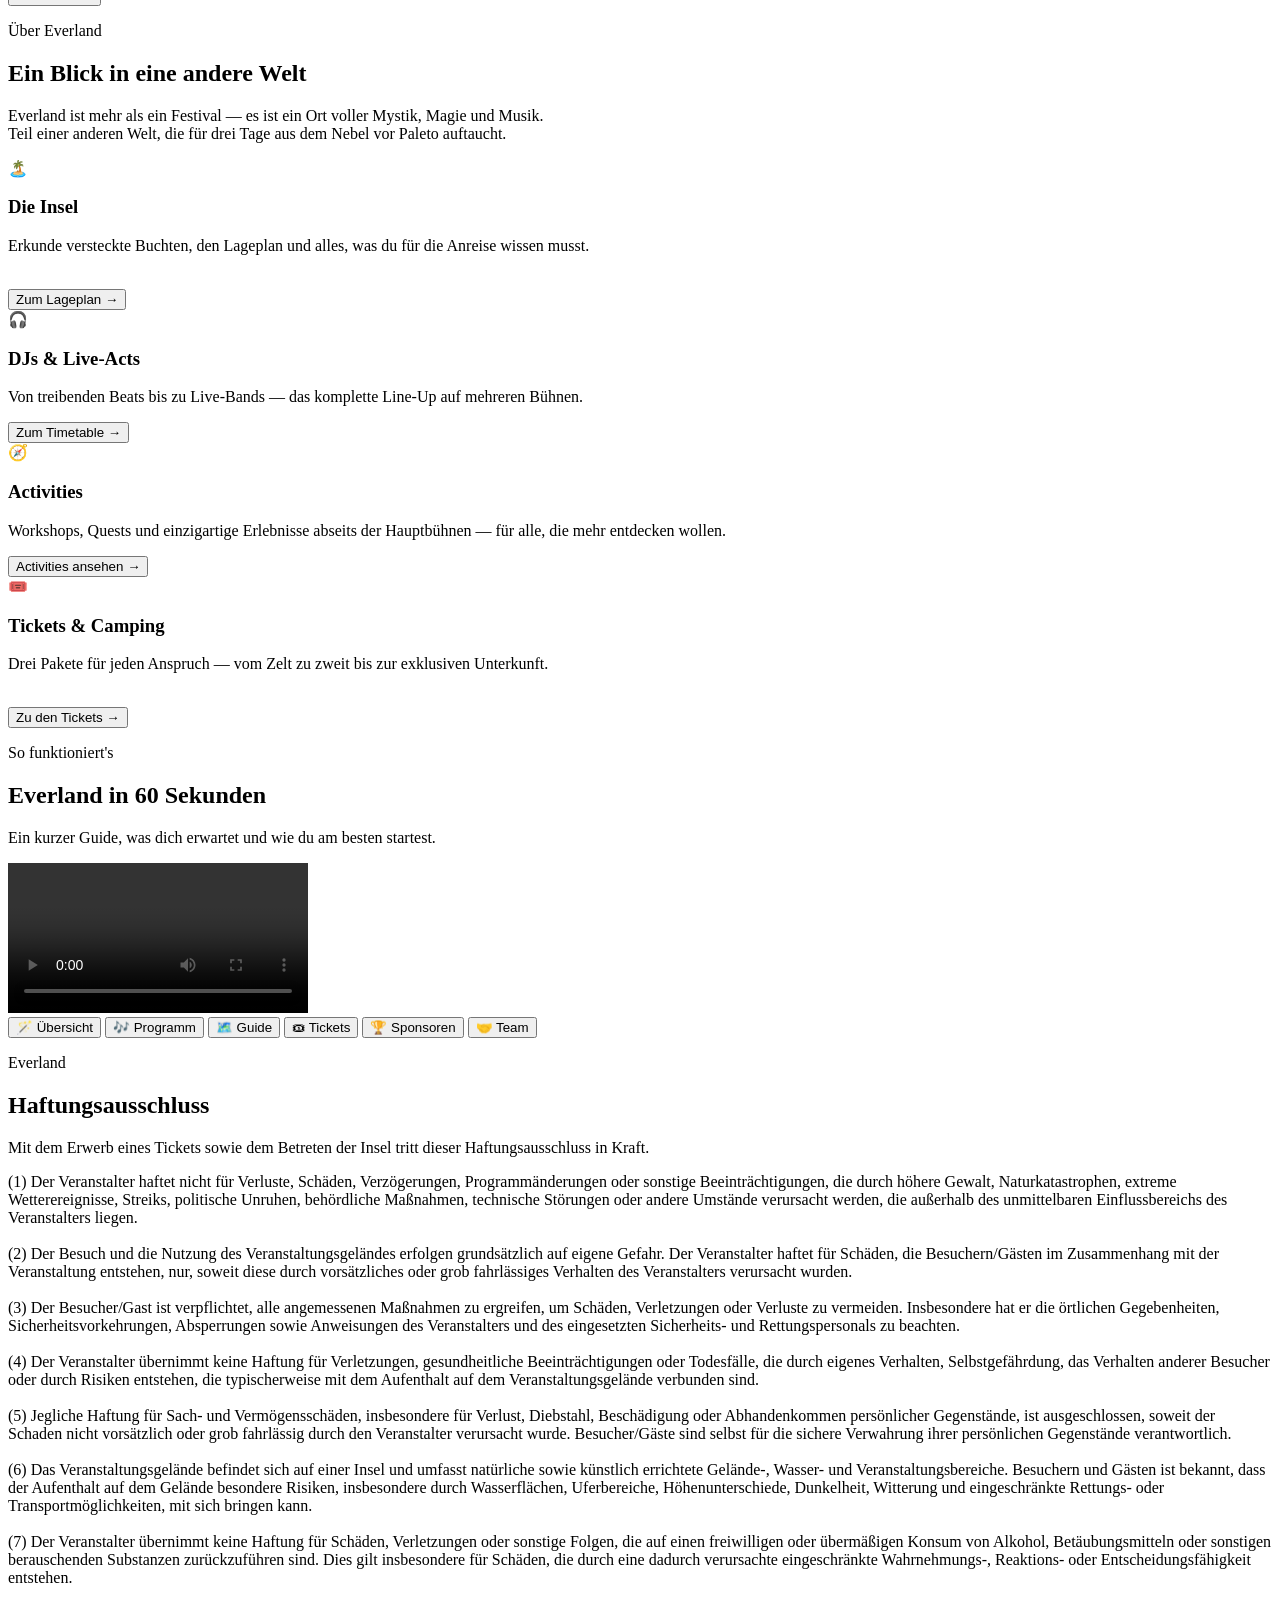
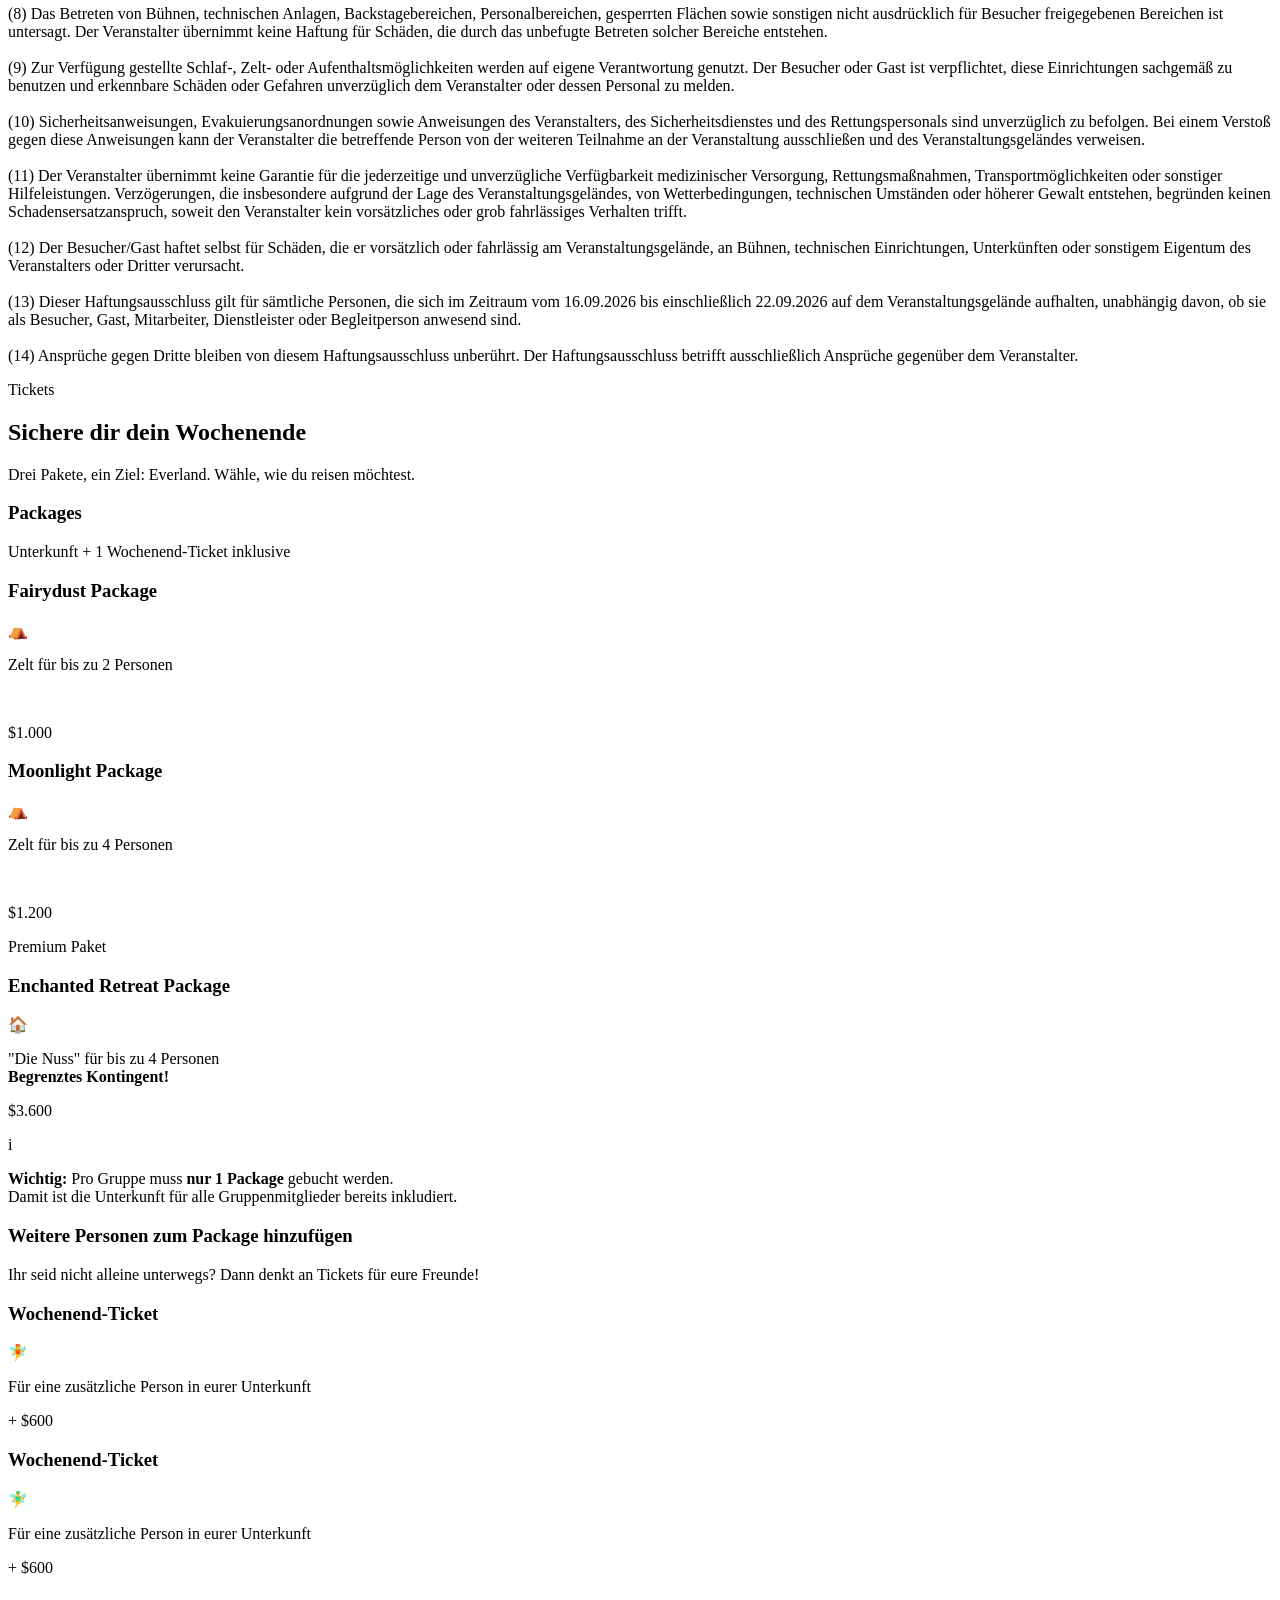
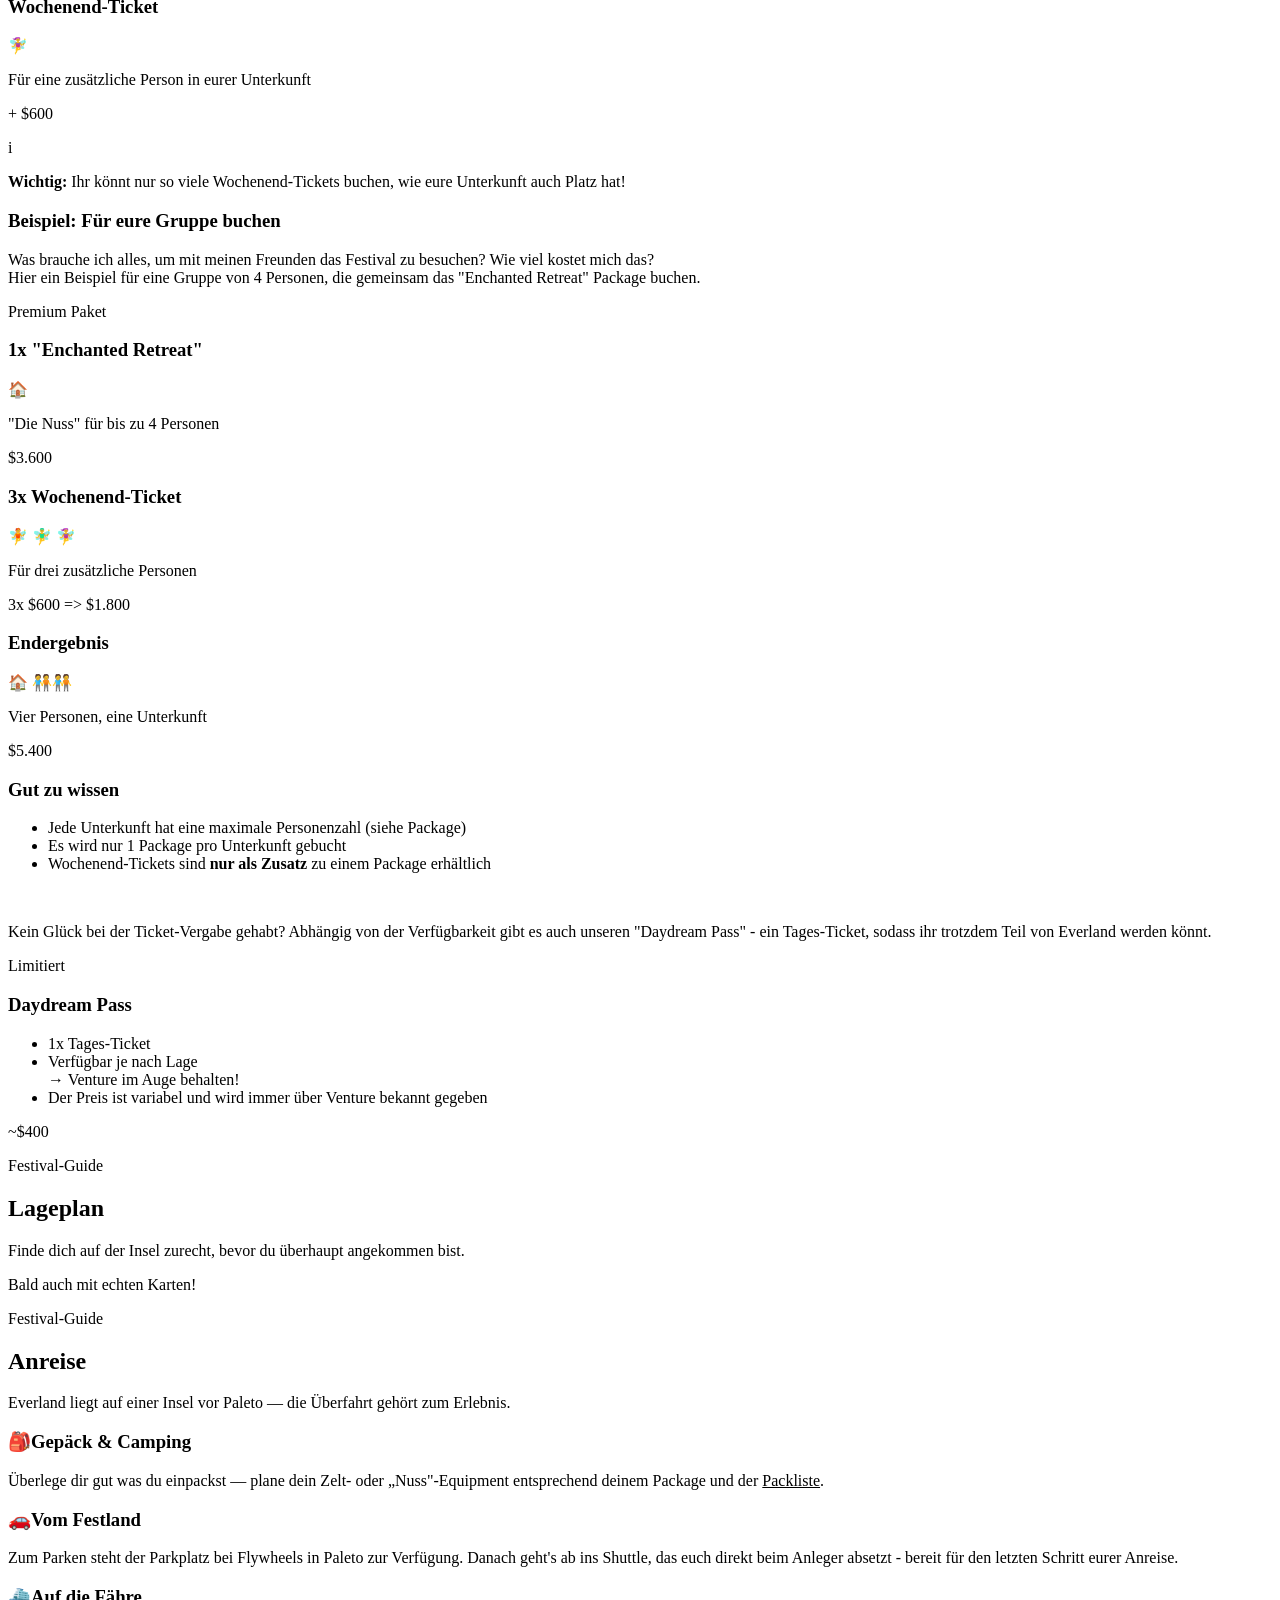
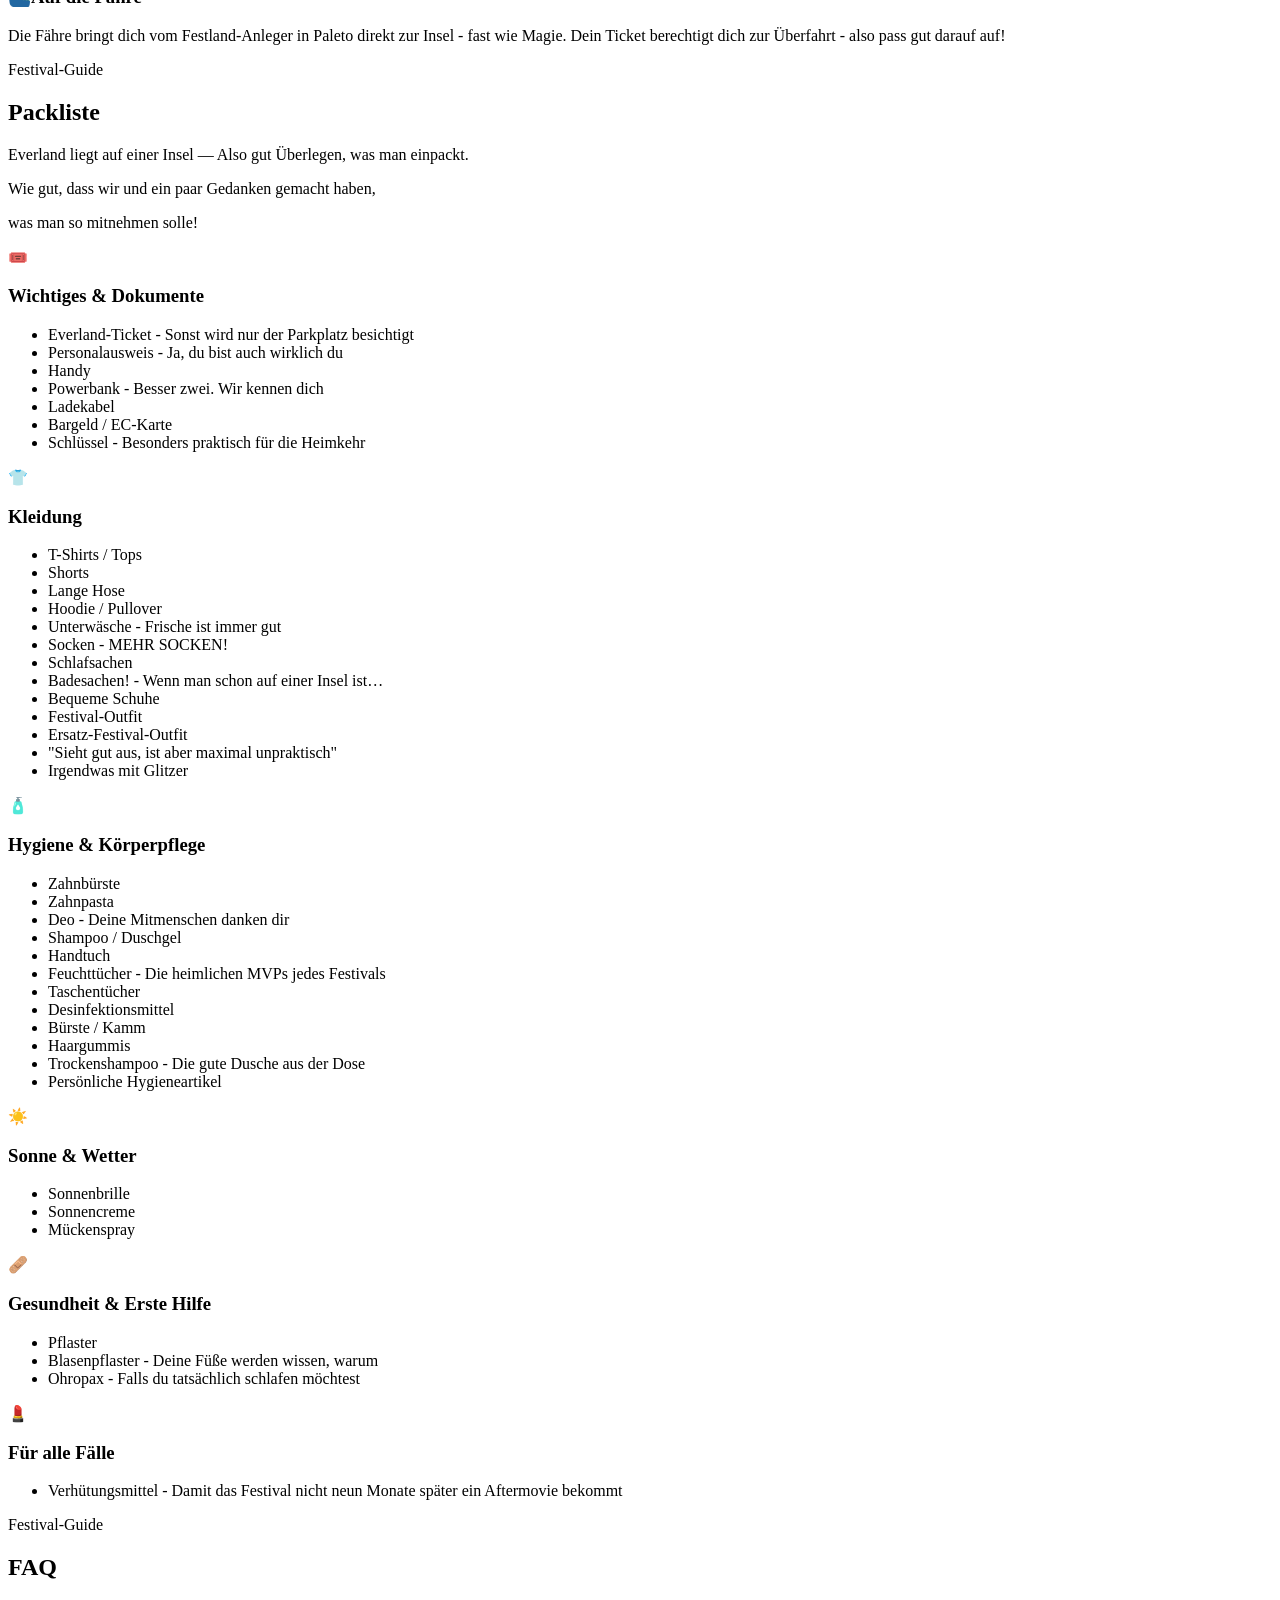
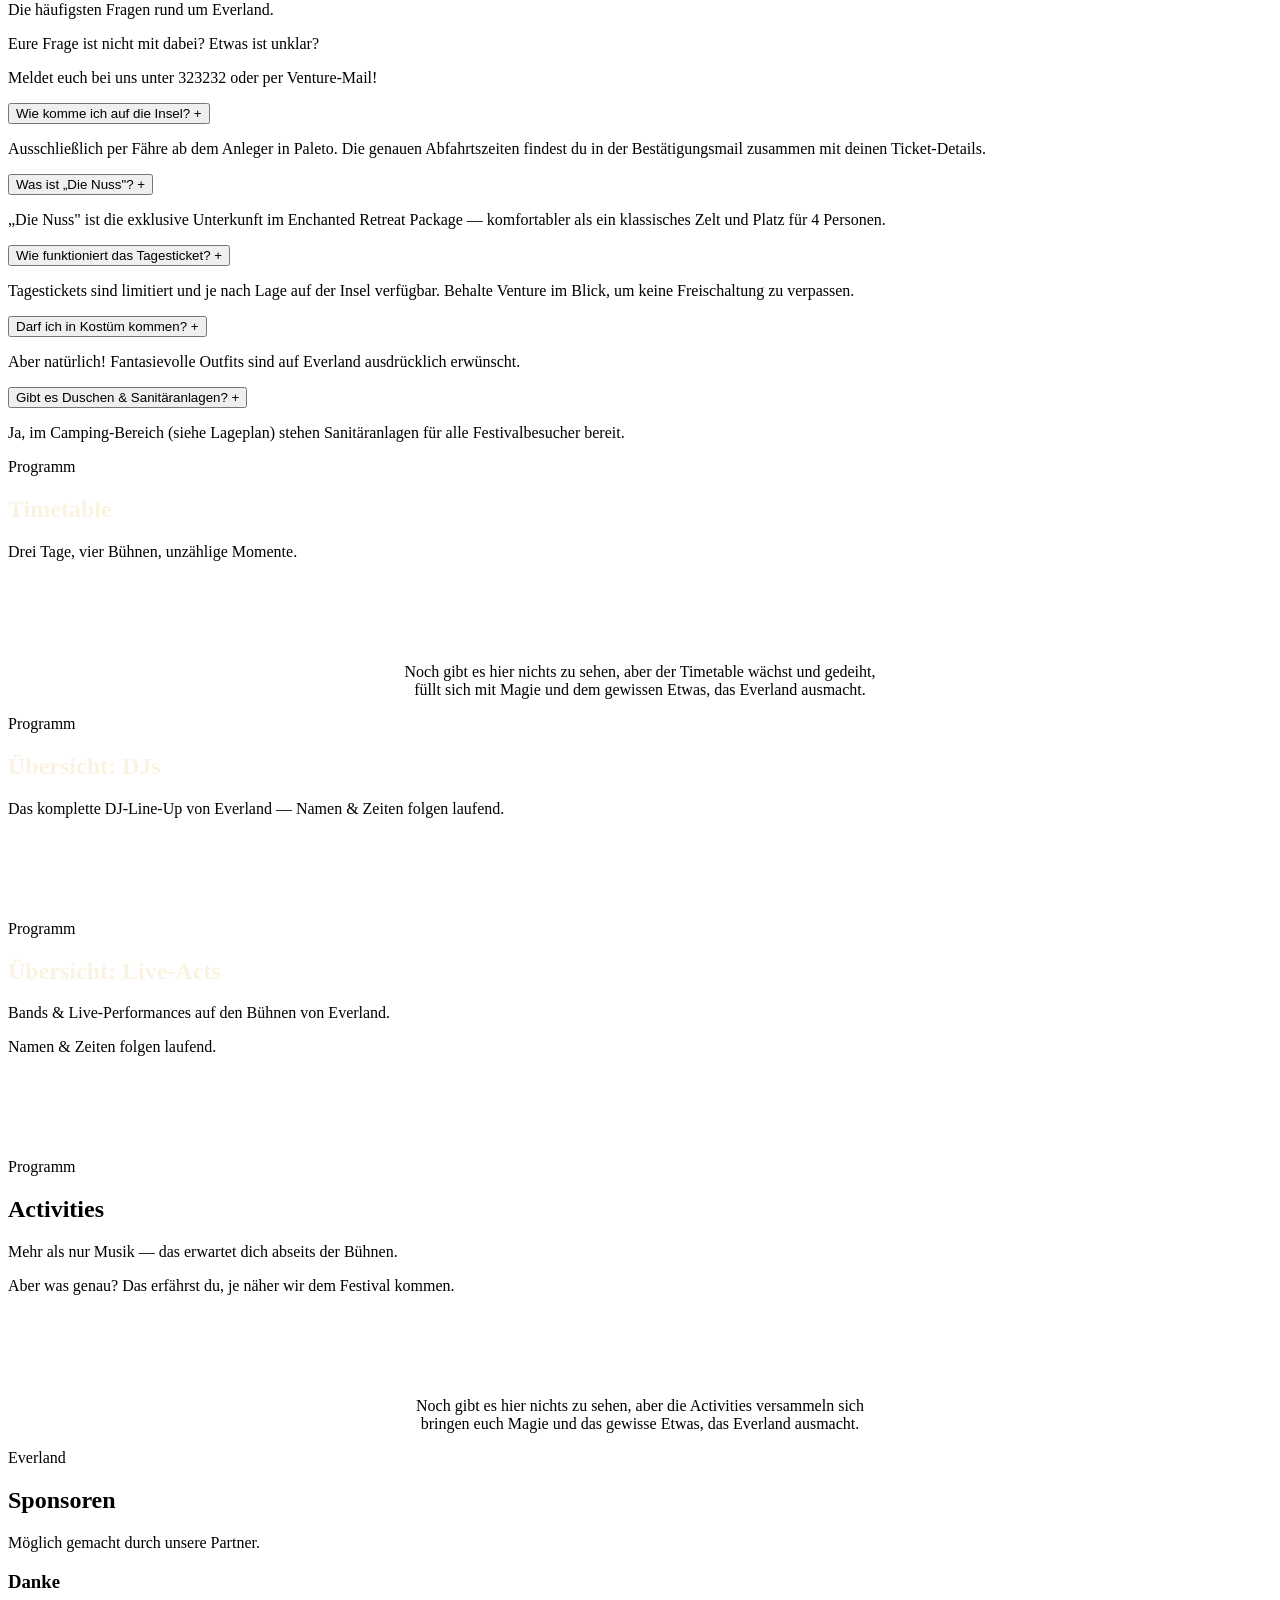
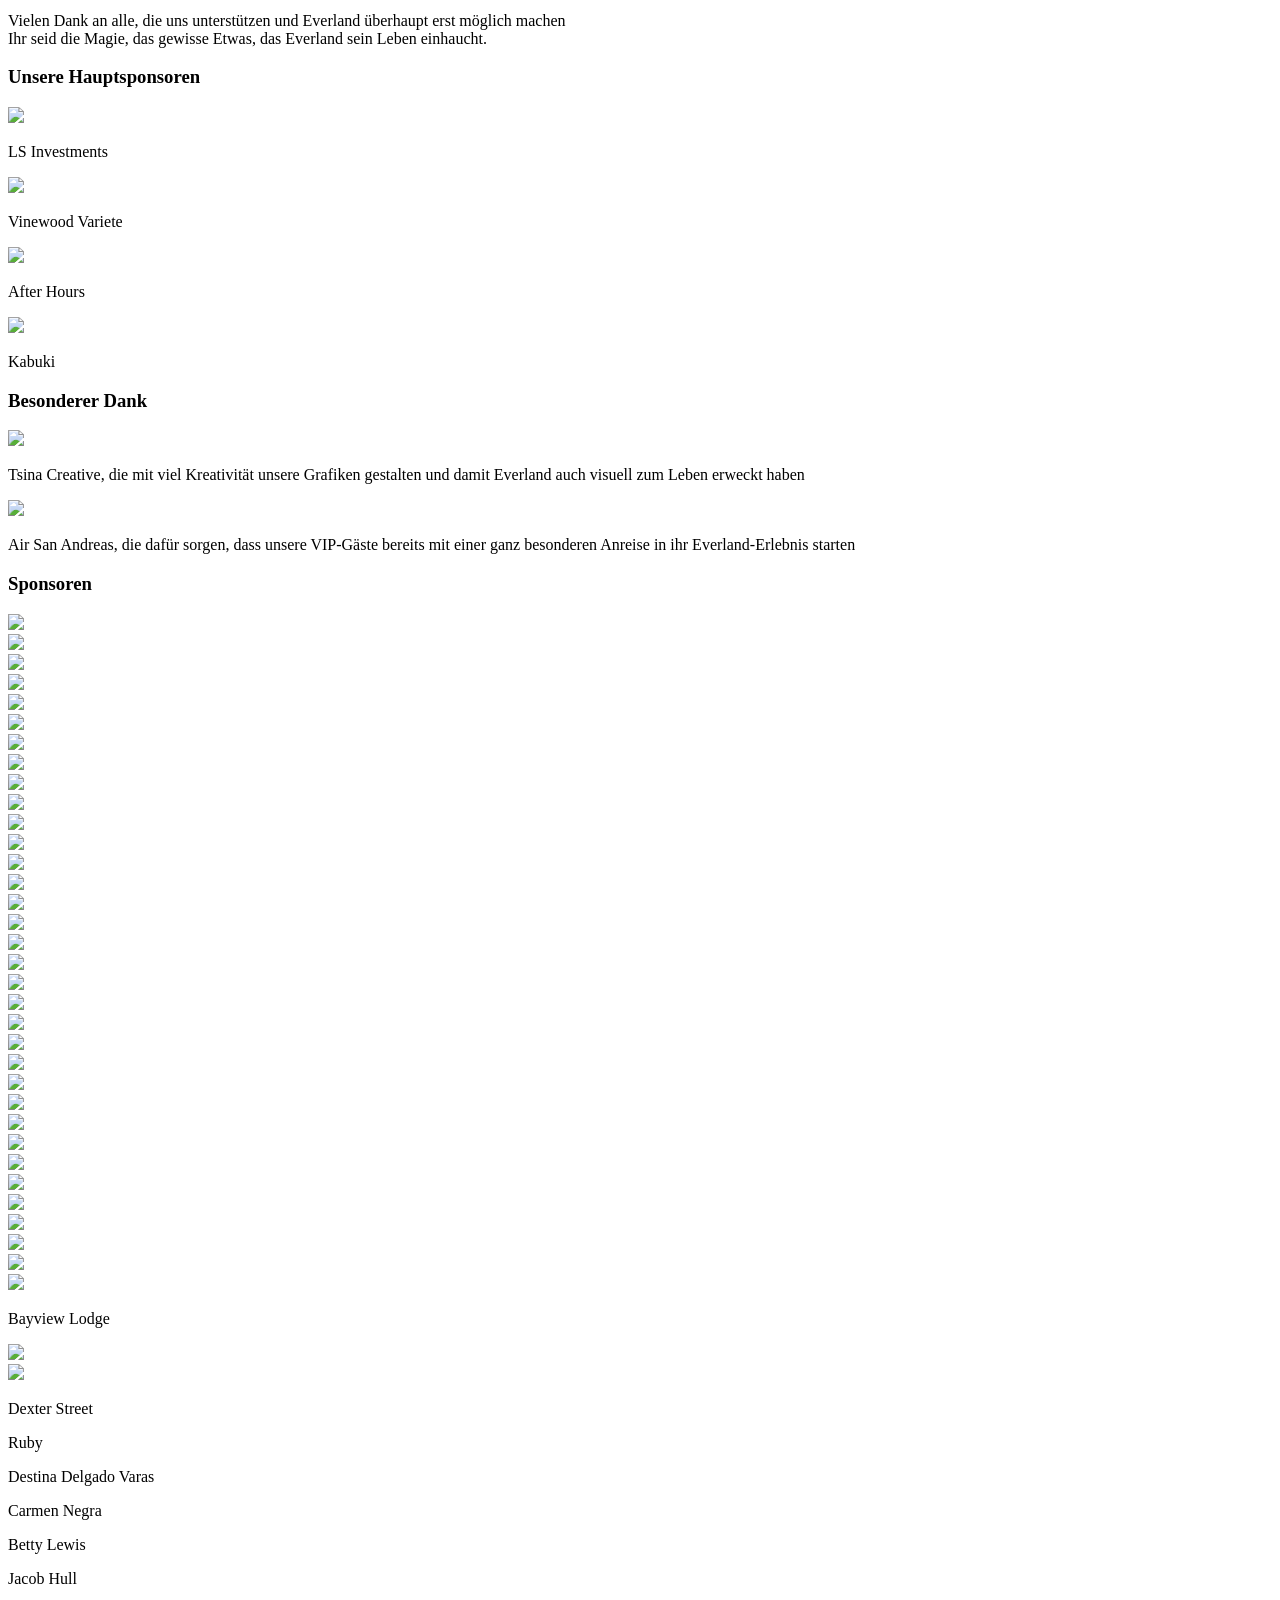
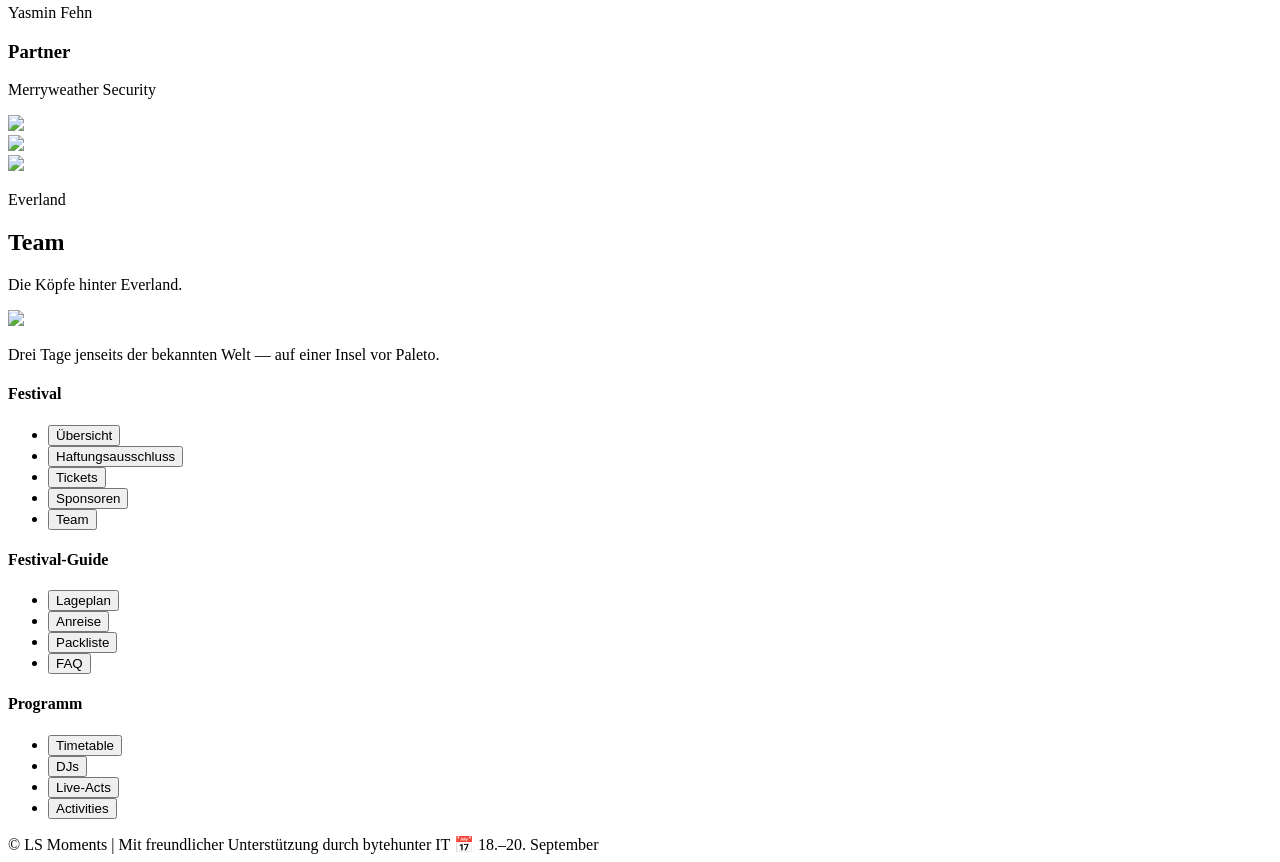
==== commit f8d550a2: "* Mehr Künstler Bilder * Sponsor-Bilder Signed-off-by: Tobias Franz <cinex.mail@web.de>" ====
--- a/index.html
+++ b/index.html
@@ -729,7 +729,7 @@
                             <img src="/everland/assets/img/sponsors/cypress.png">
                         </div>
                         <div class="sponsor-badge">
-                            <img src="/everland/assets/img/sponsors/prolaps.jpg">
+                            <img src="/everland/assets/img/sponsors/prolaps.png">
                         </div>
                         <div class="sponsor-badge">
                             <img src="/everland/assets/img/sponsors/mini_me.png">
@@ -750,8 +750,7 @@
                             <img src="/everland/assets/img/sponsors/la_catrina.png">
                         </div>
                         <div class="sponsor-badge">
-                            <!--                            <img src="/everland/assets/img/sponsors/flame_forge.png">-->
-                            <p>Flame Forge</p>
+                            <img src="/everland/assets/img/sponsors/flame_forge.png">
                         </div>
                         <div class="sponsor-badge">
                             <img src="/everland/assets/img/sponsors/lst.png">
@@ -819,8 +818,7 @@
                             <img src="/everland/assets/img/sponsors/lock_and_load.png">
                         </div>
                         <div class="sponsor-badge">
-                            <!--                            <img src="/everland/assets/img/everland_logo.png">-->
-                            <p>Gastro Verband</p>
+                            <img src="/everland/assets/img/sponsors/gastroverband.png">
                         </div>
                     </div>
                 </div>
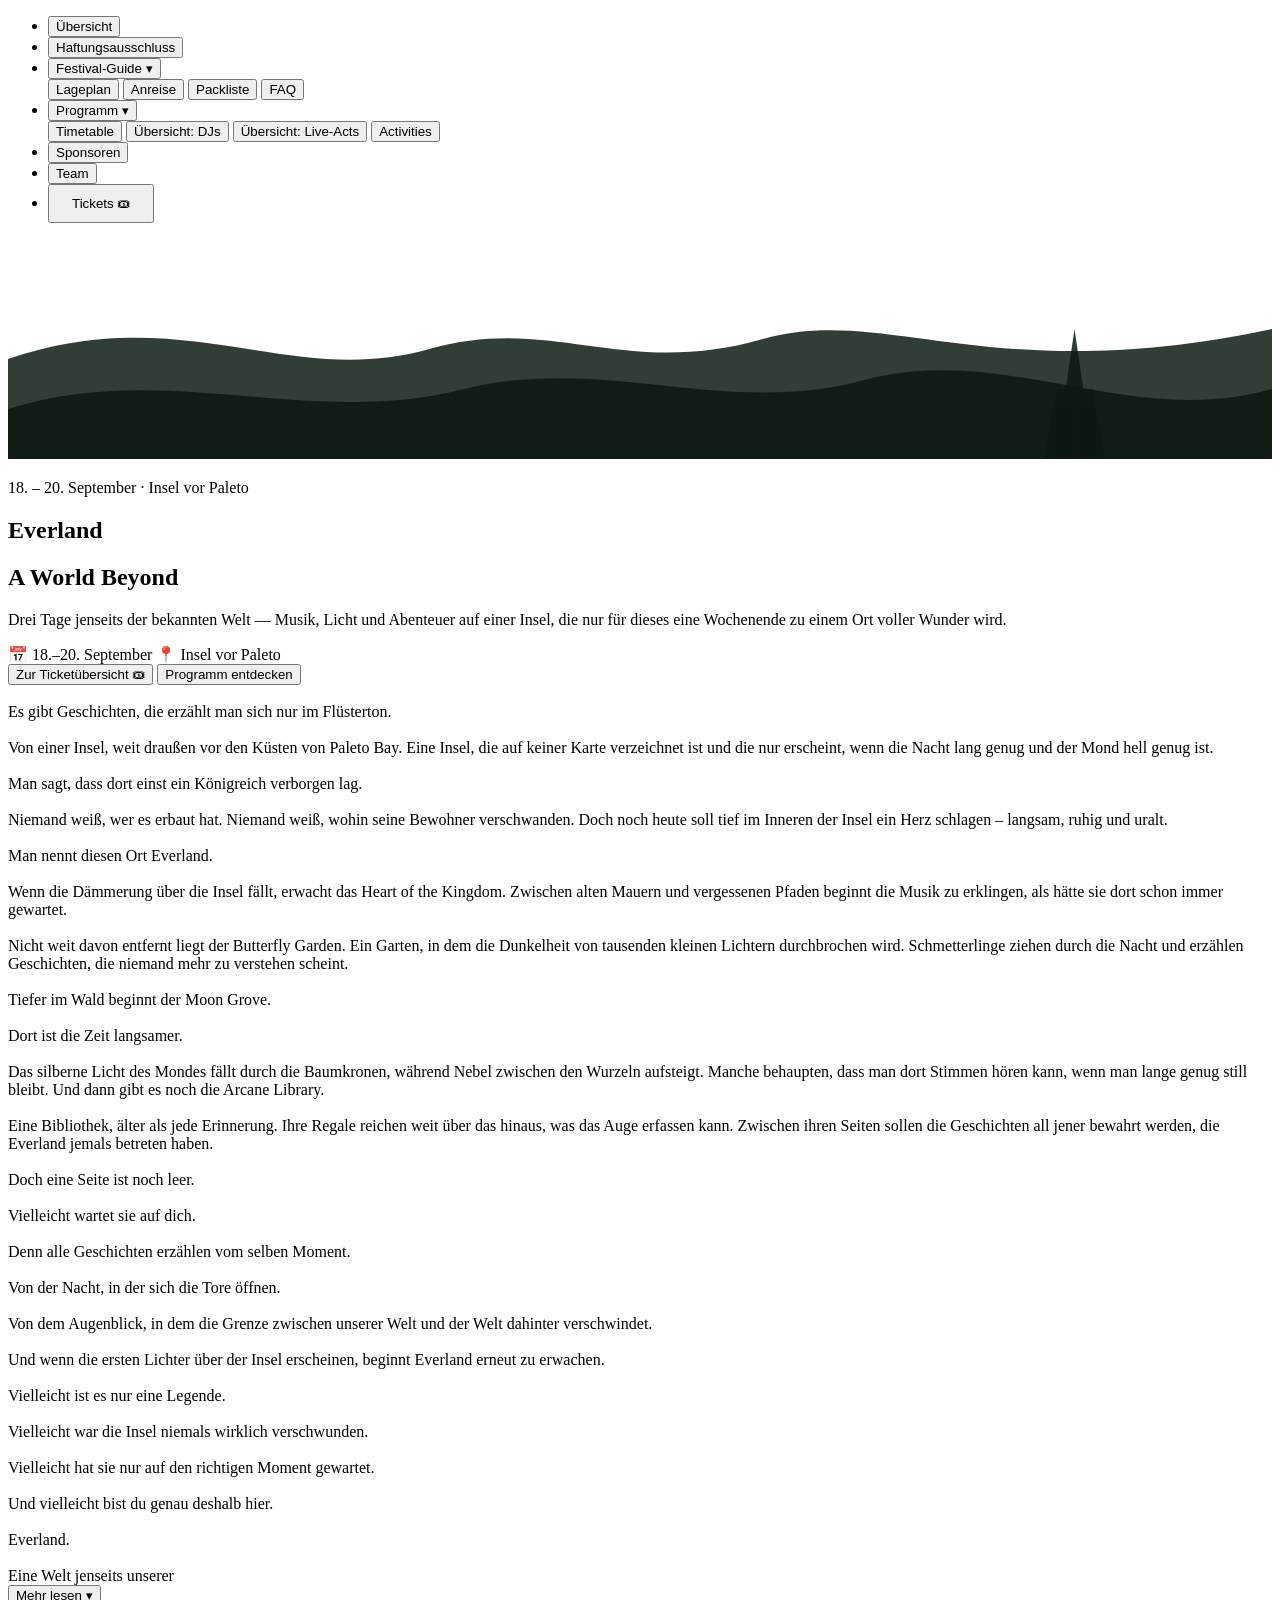
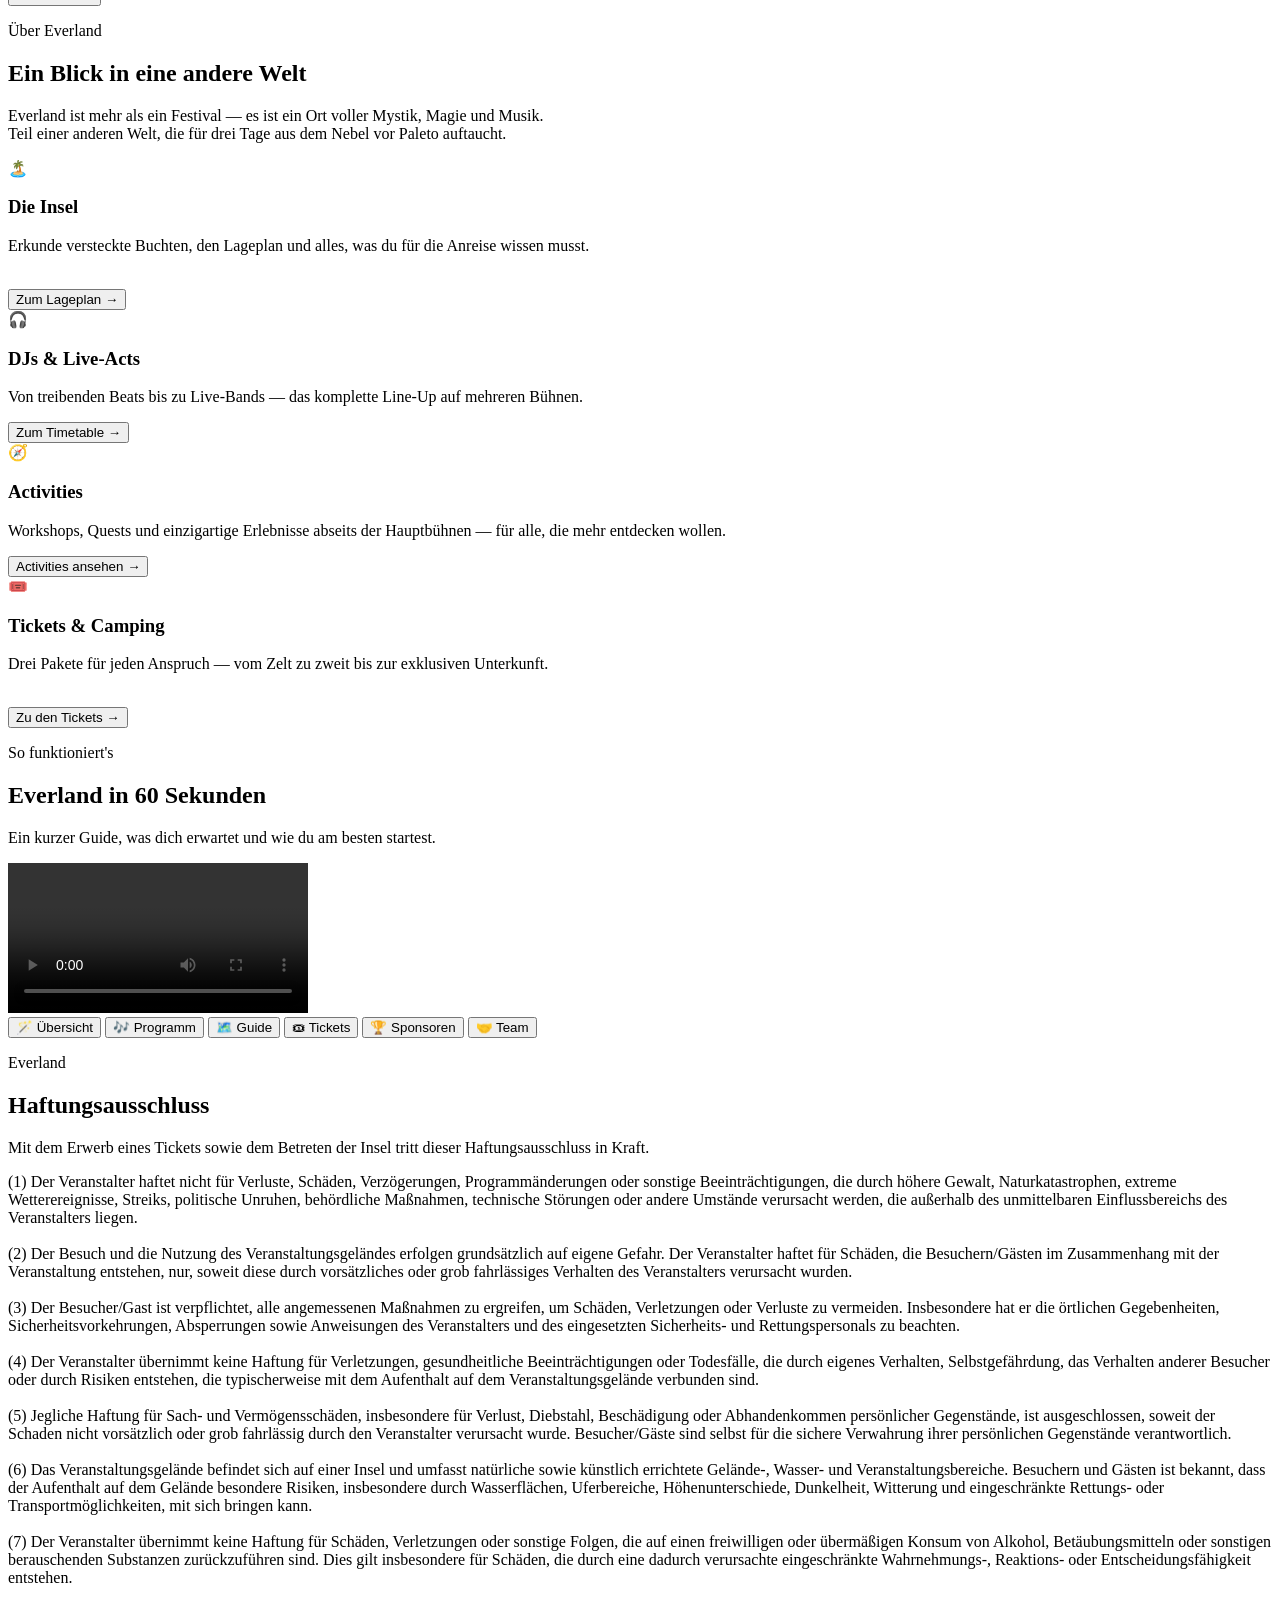
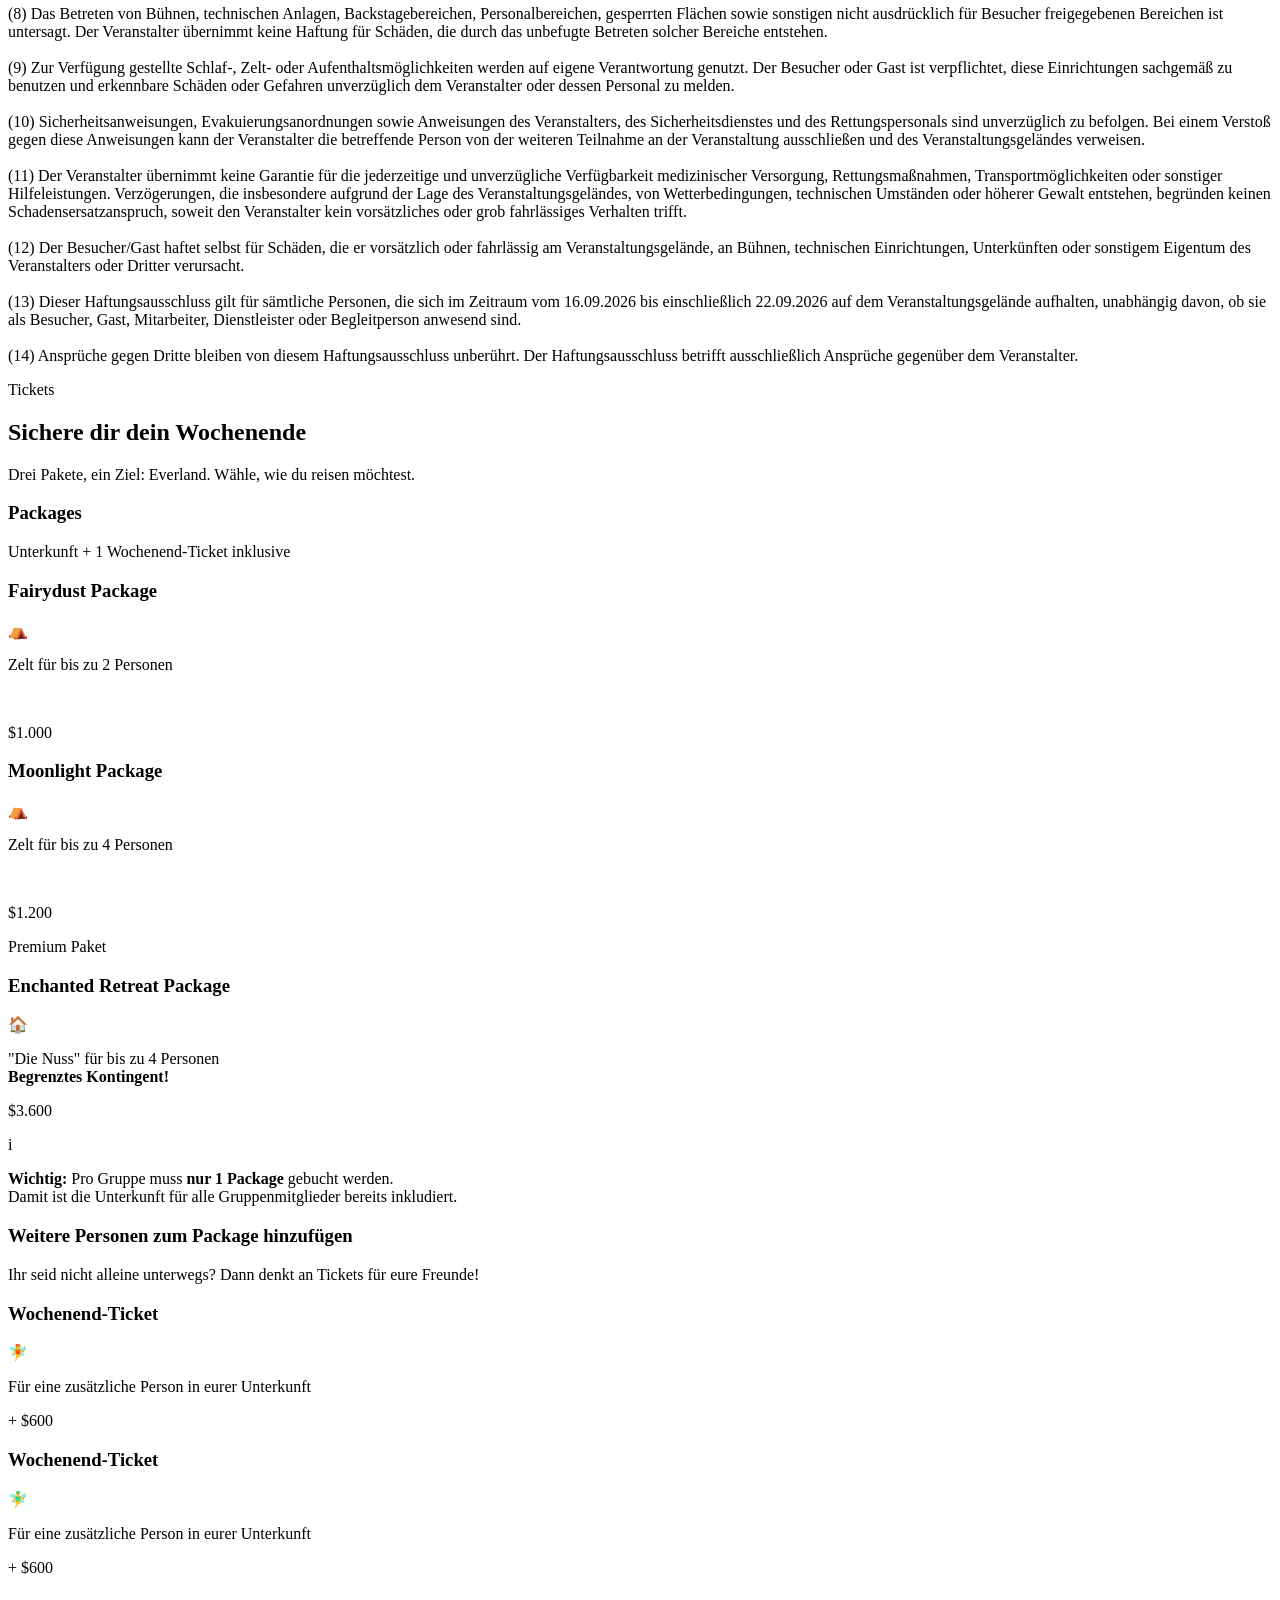
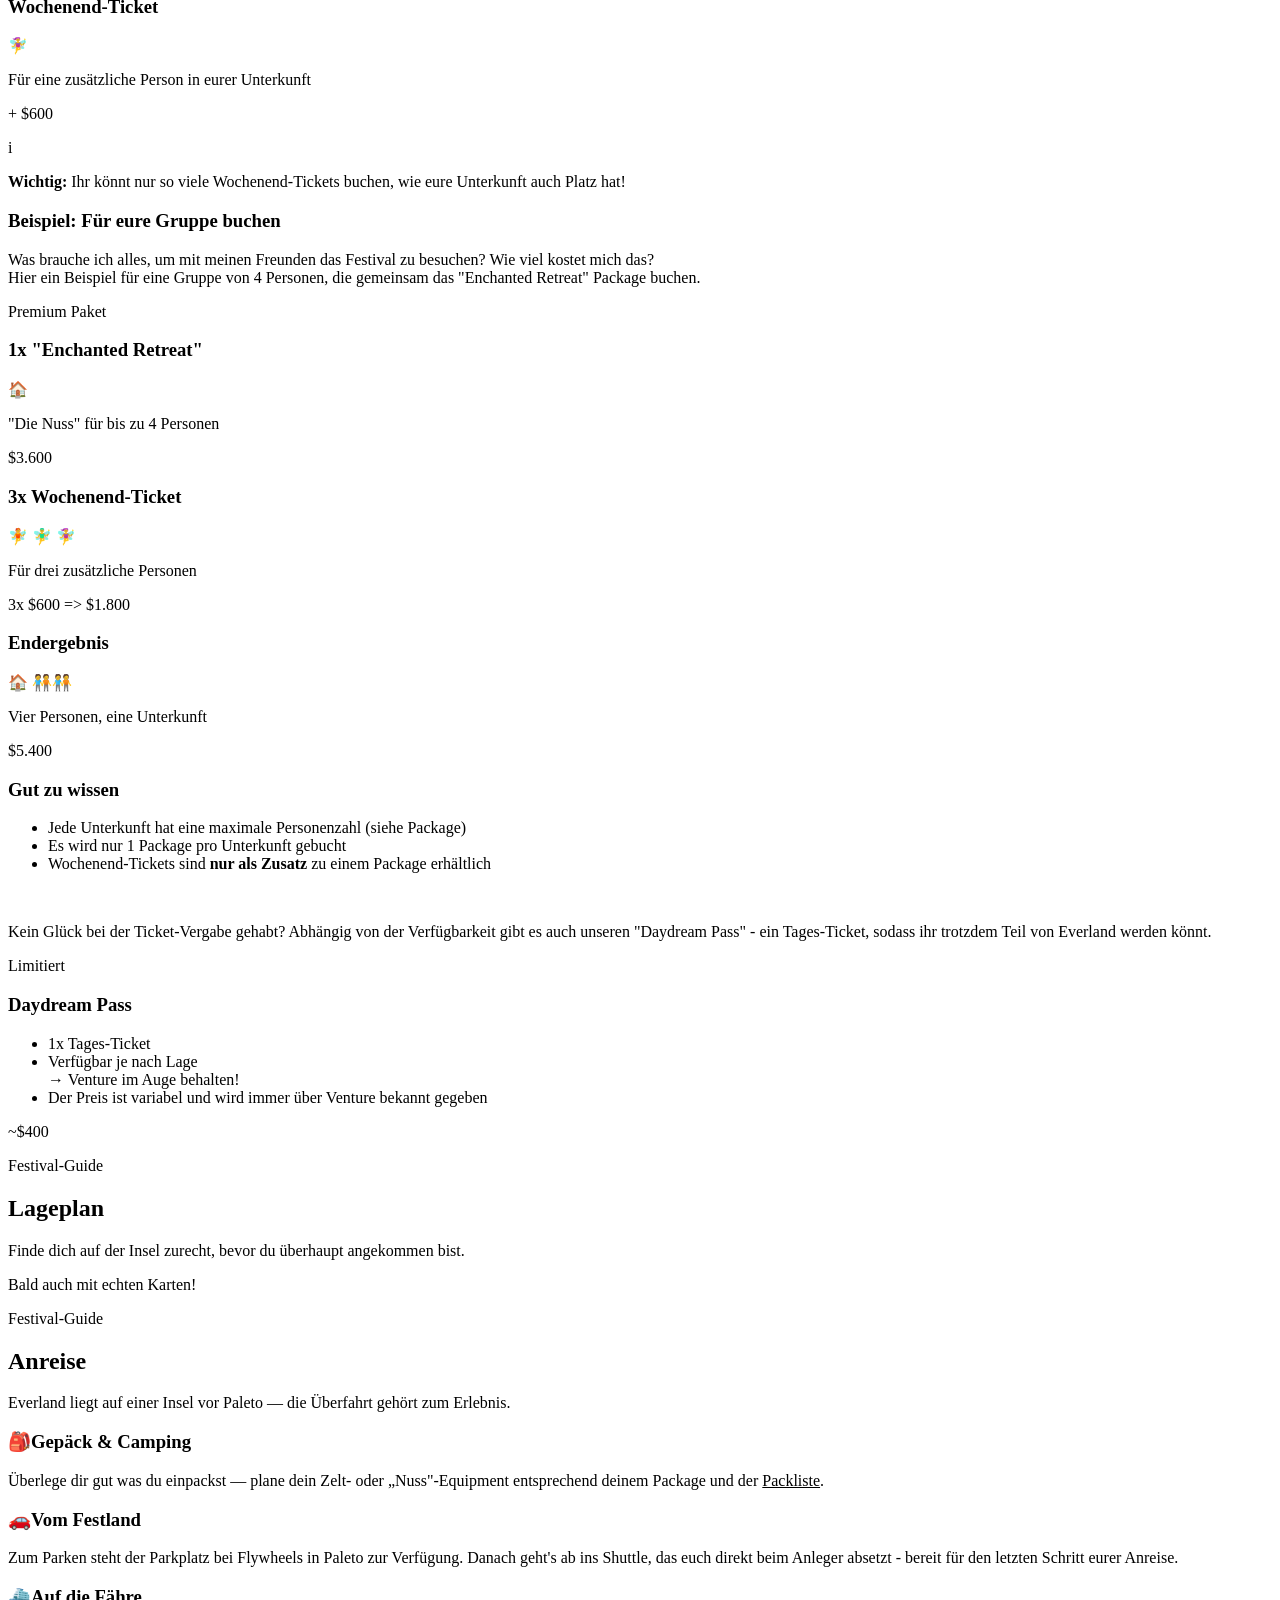
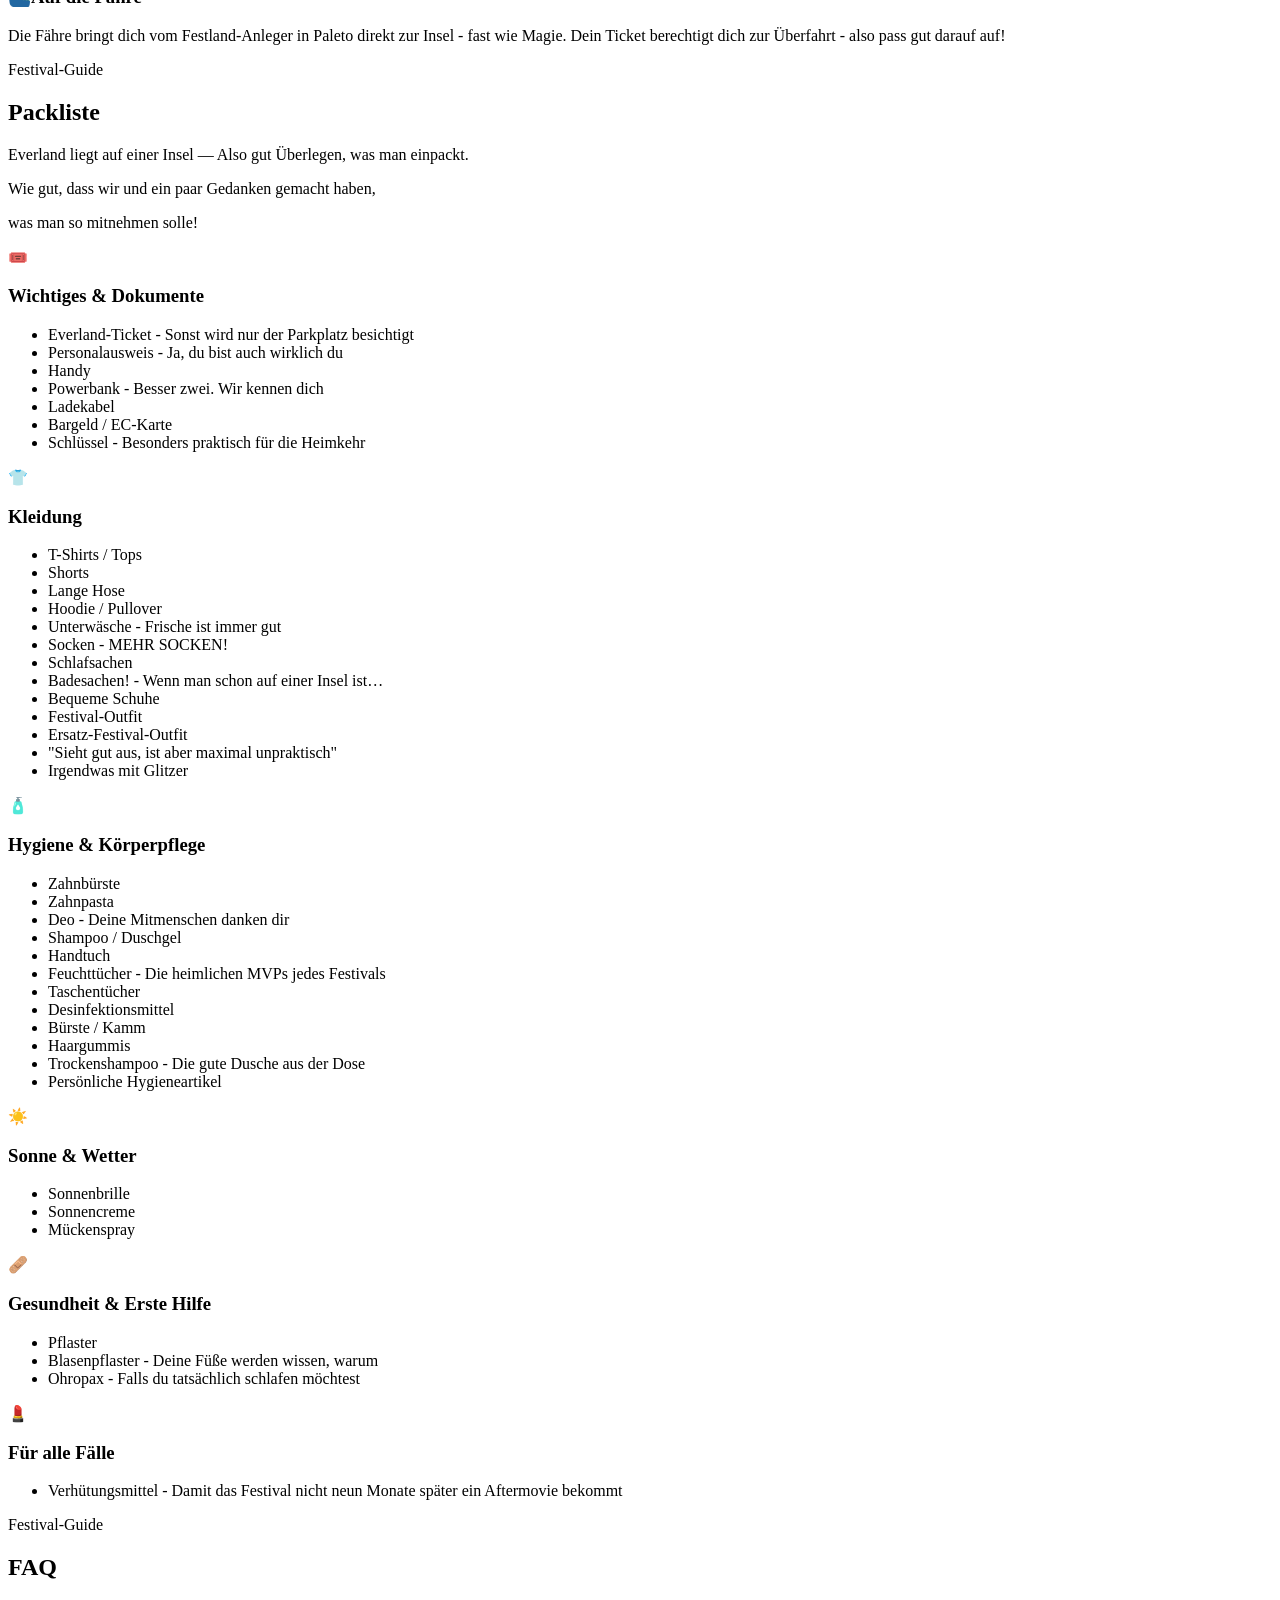
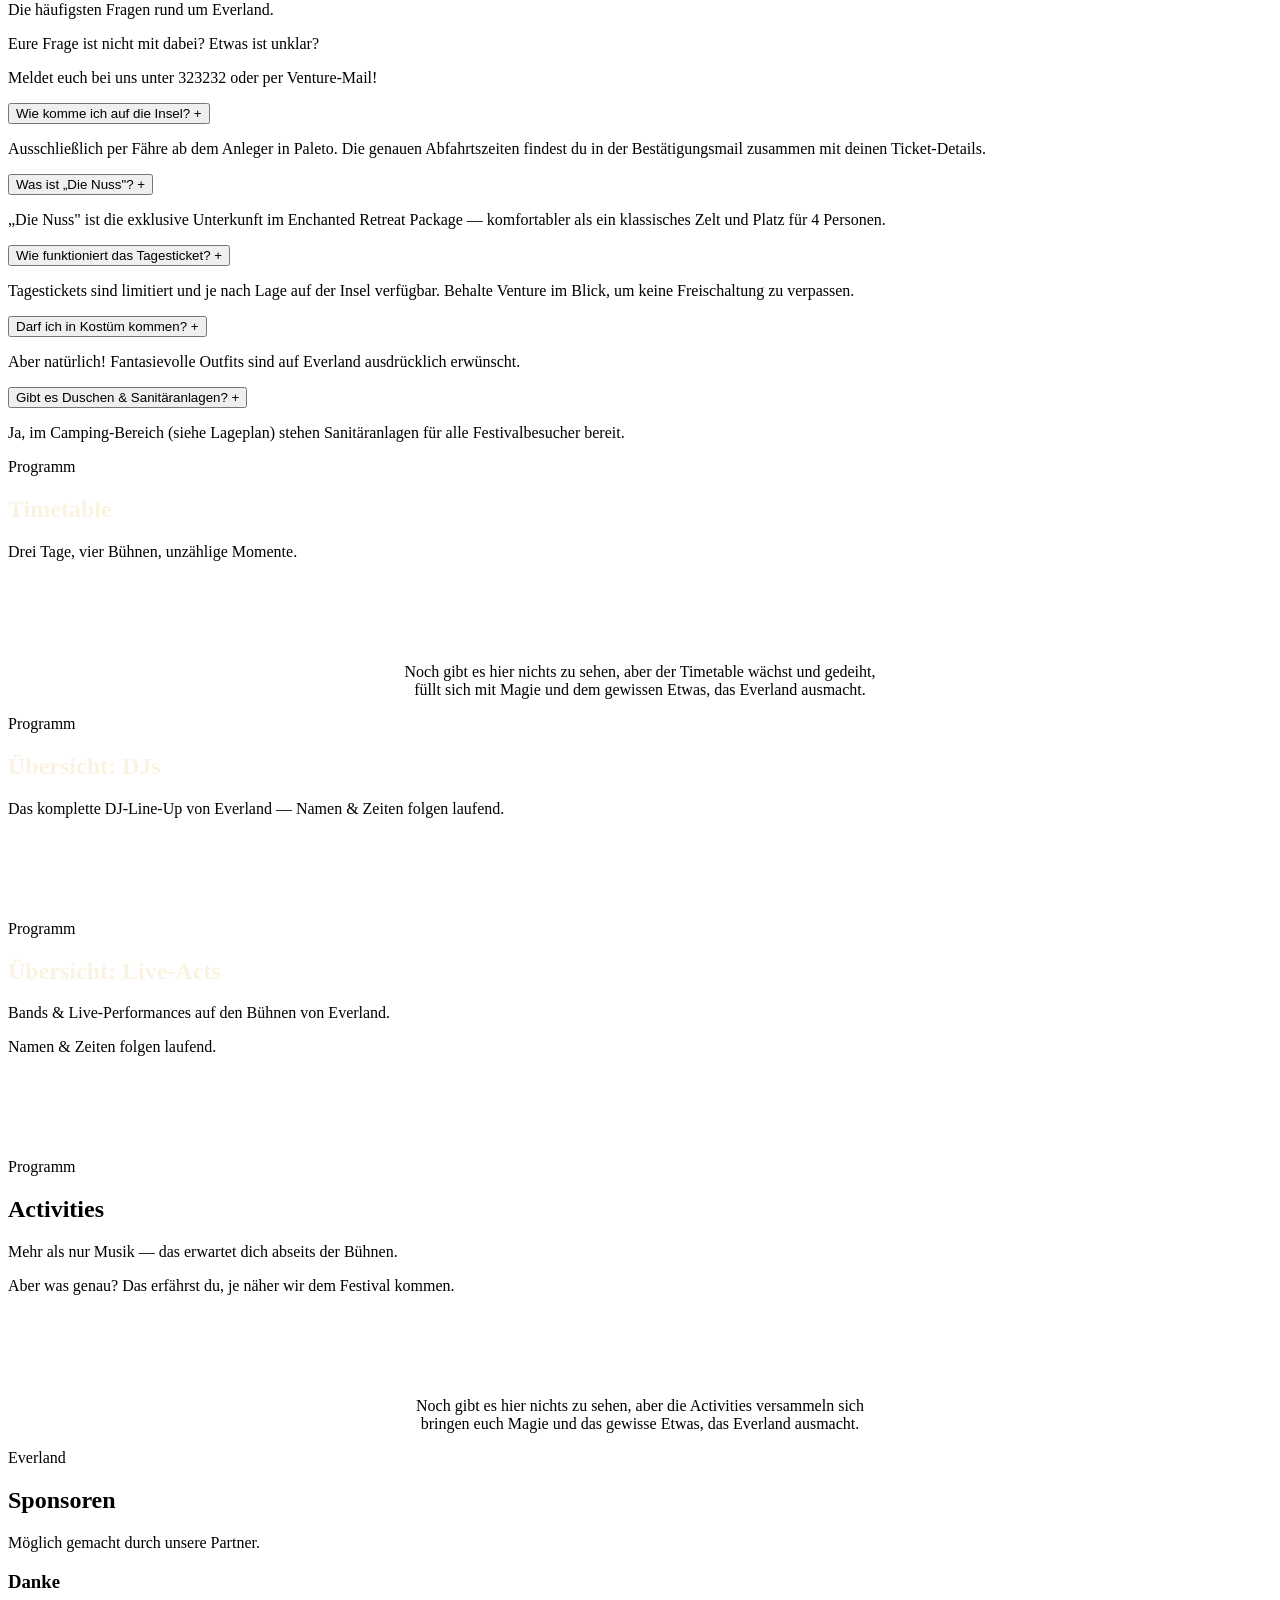
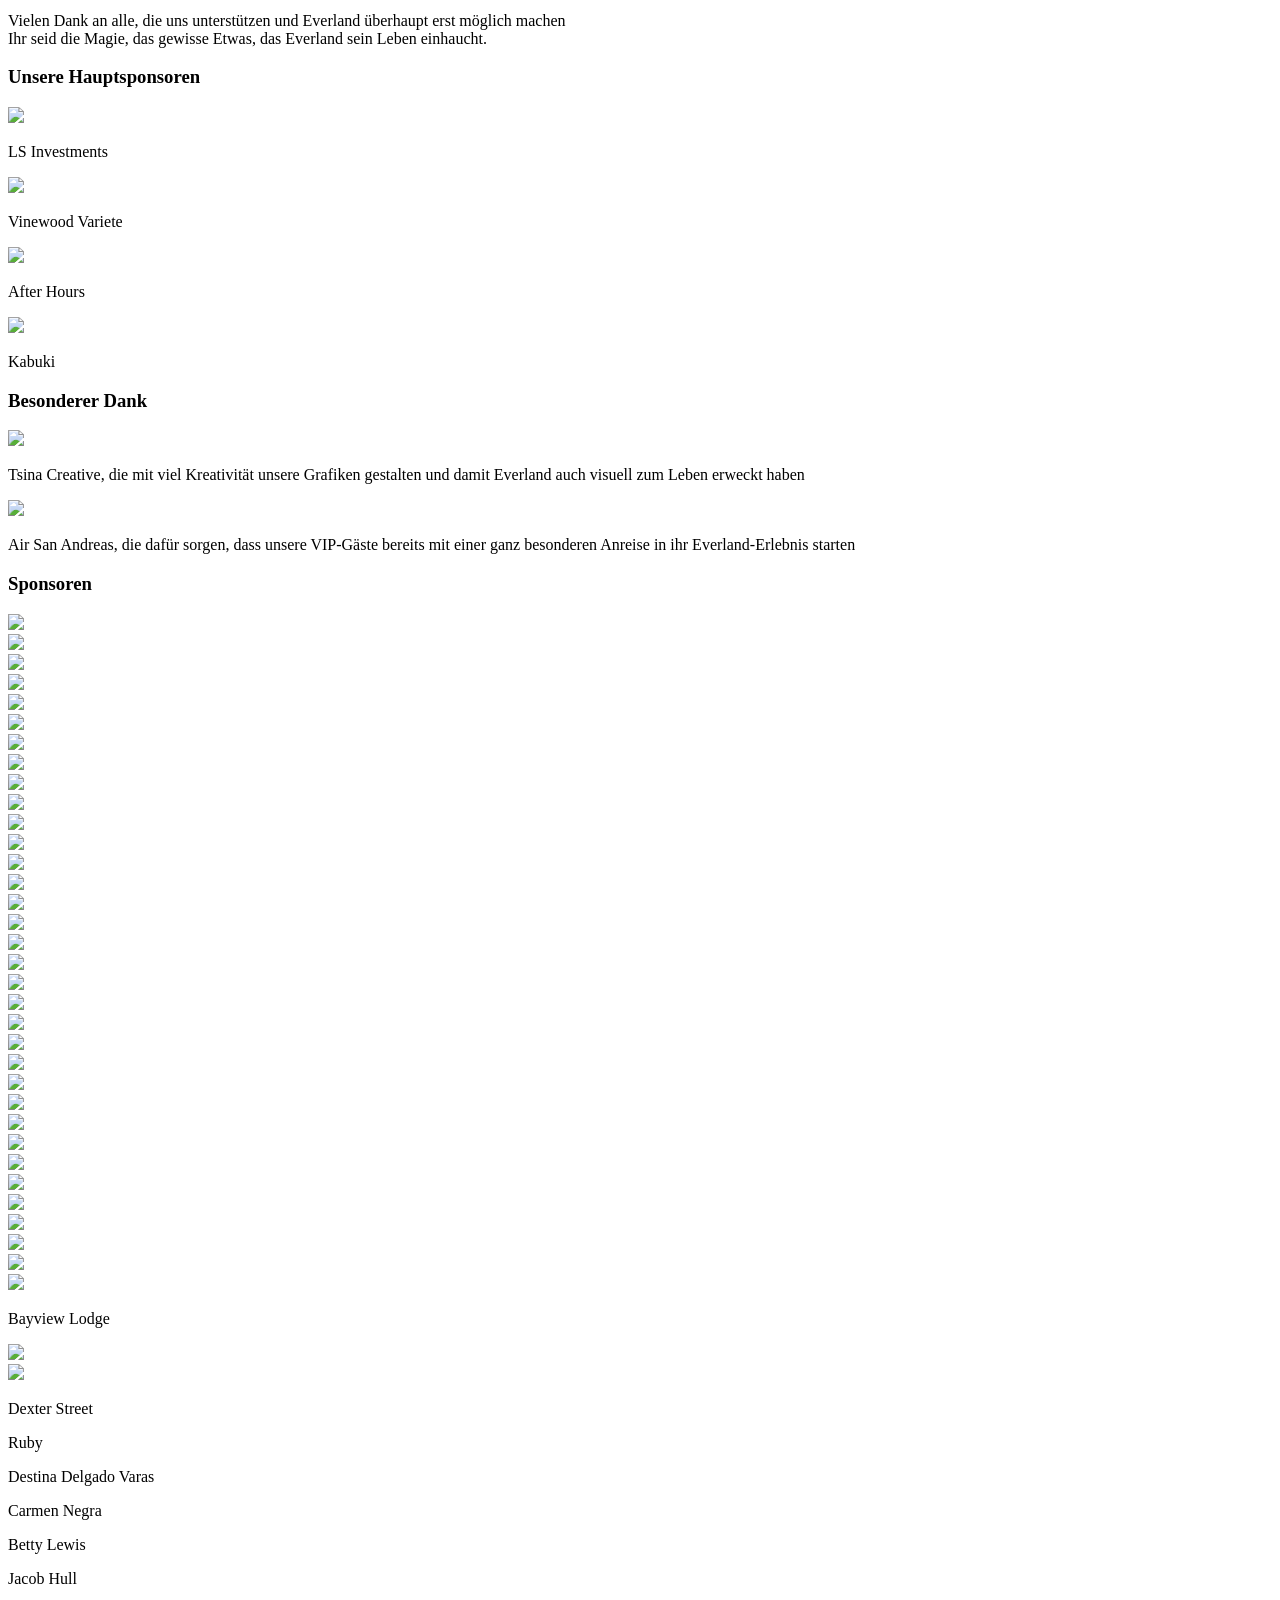
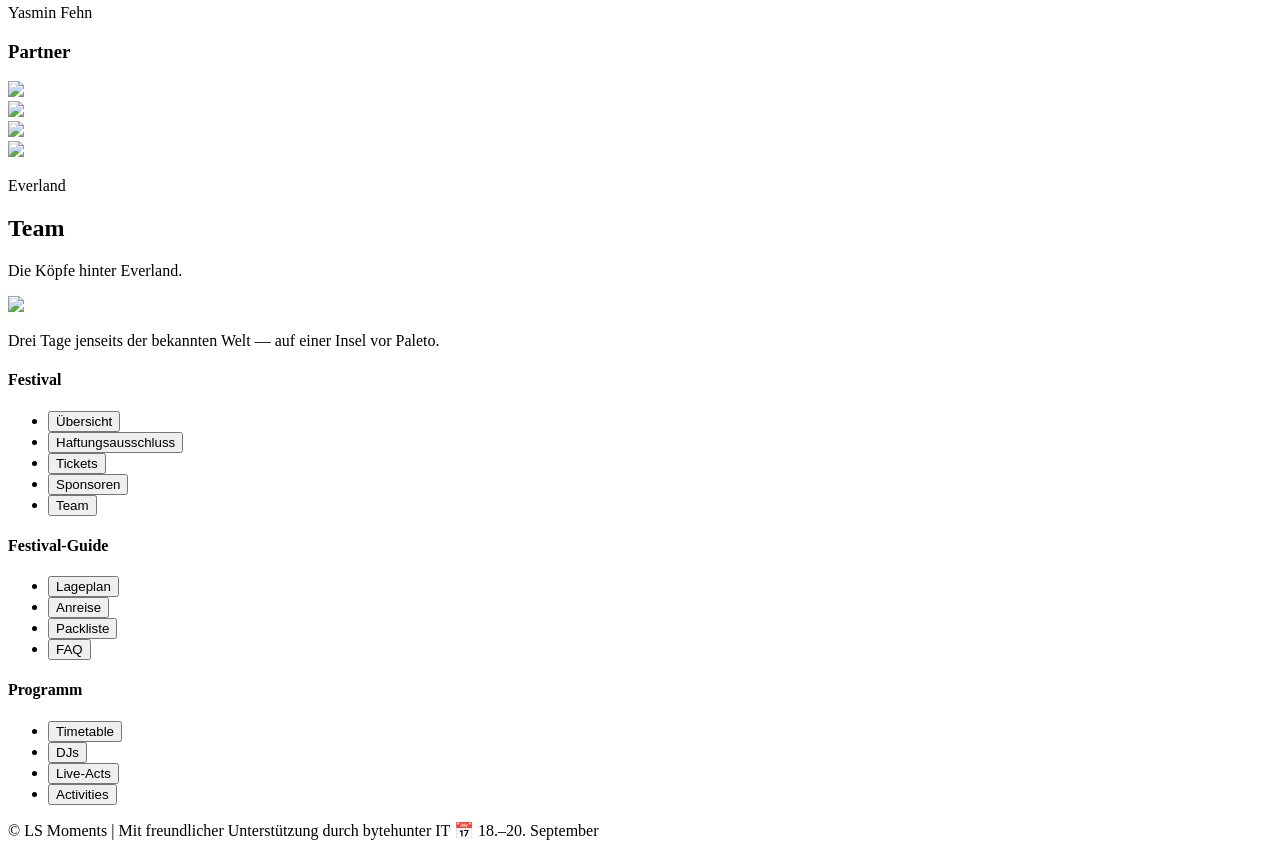
==== commit b2a708c9: "* Merryweather Logo Signed-off-by: Tobias Franz <cinex.mail@web.de>" ====
--- a/index.html
+++ b/index.html
@@ -808,8 +808,7 @@
                     <h3>Partner</h3>
                     <div class="sponsor-row additionalSponsors">
                         <div class="sponsor-badge">
-                            <!--                            <img src="/everland/assets/img/everland_logo.png">-->
-                            <p>Merryweather Security</p>
+                            <img src="/everland/assets/img/sponsors/merryweather.png">
                         </div>
                         <div class="sponsor-badge">
                             <img src="/everland/assets/img/sponsors/safe_and_observe.png">
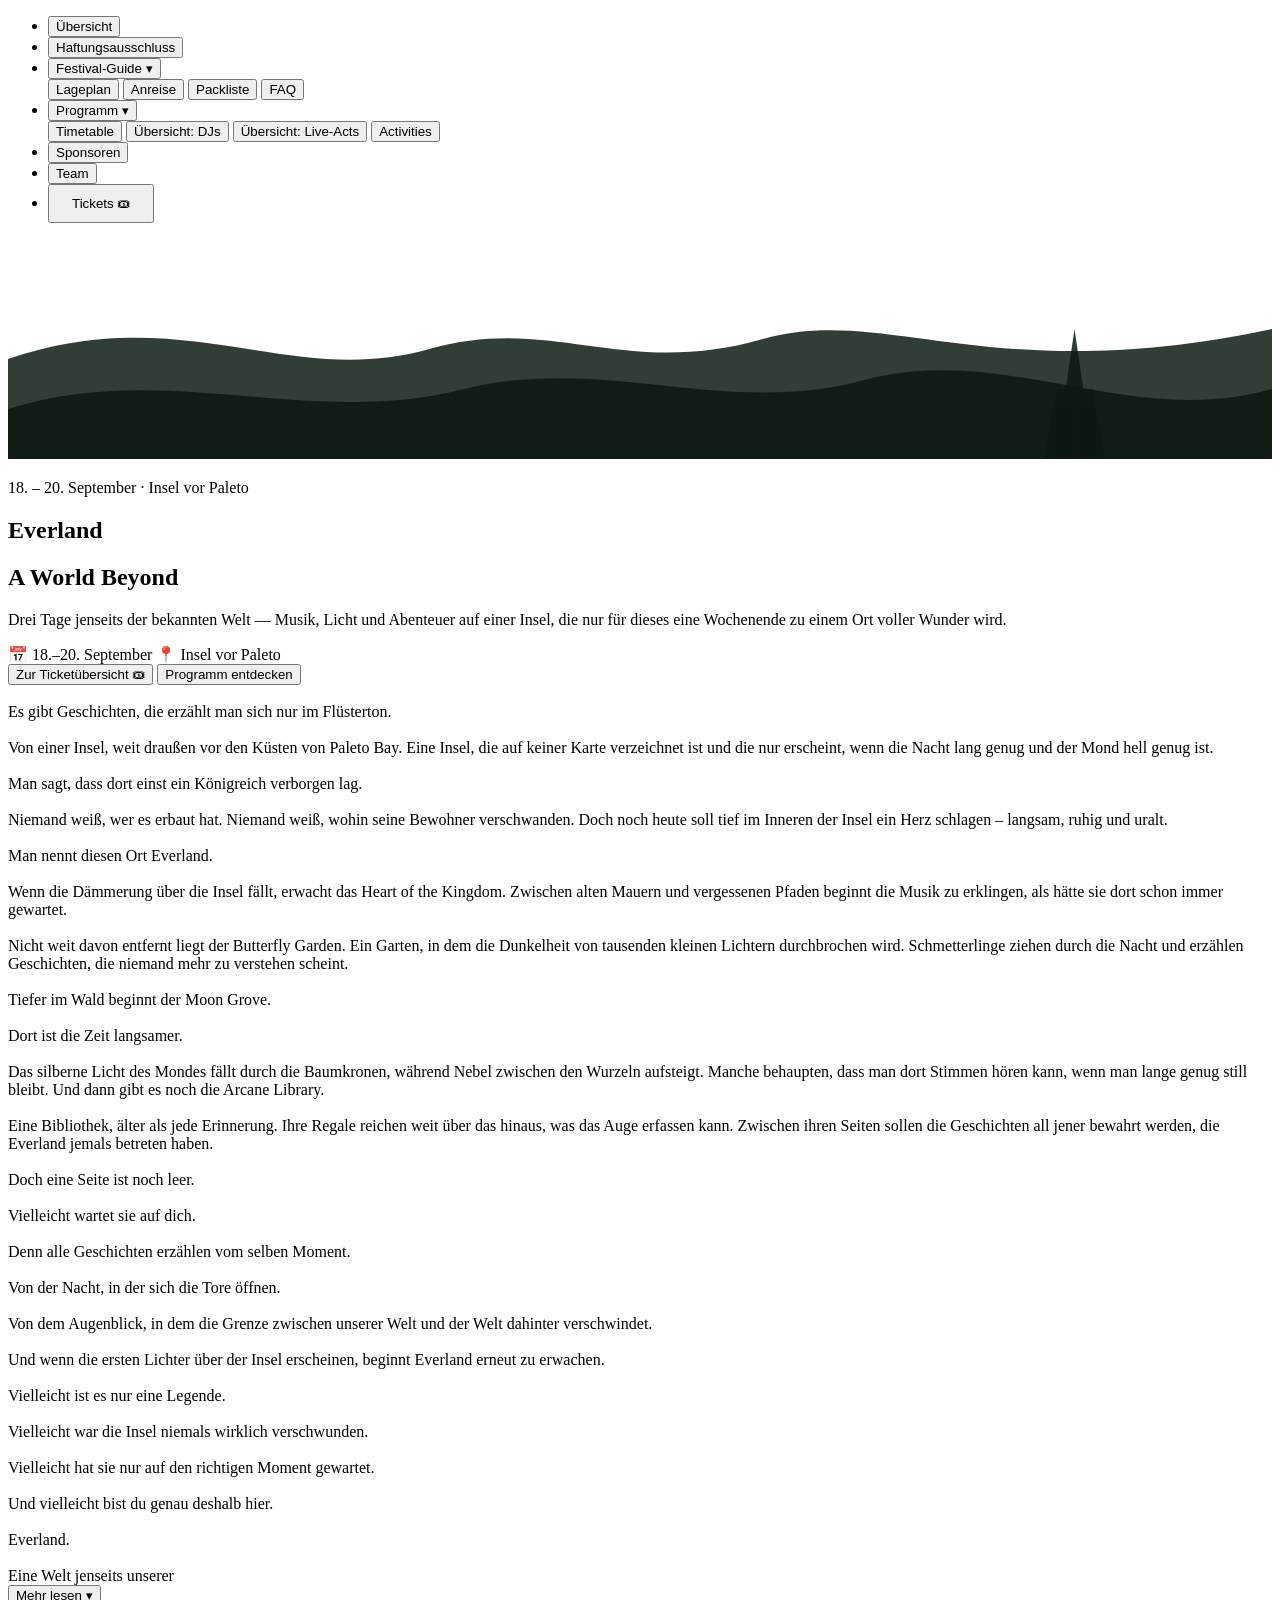
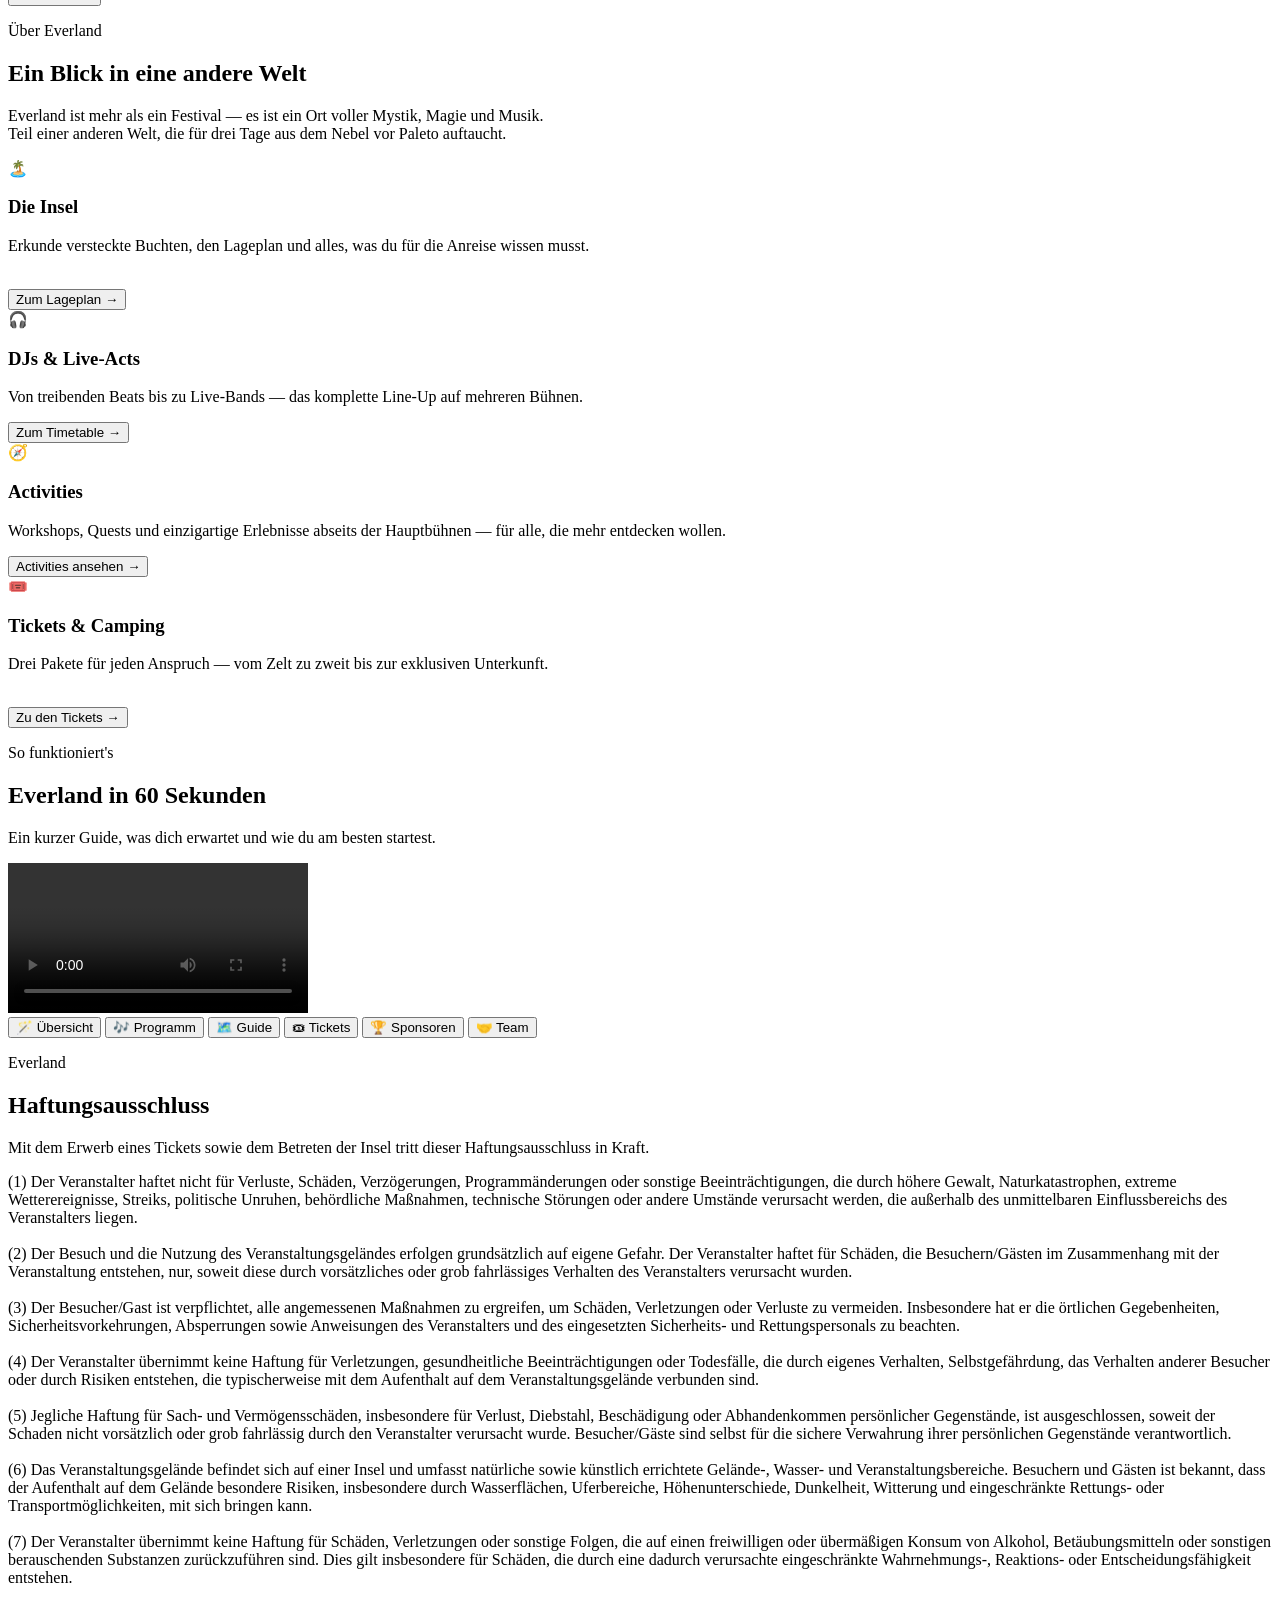
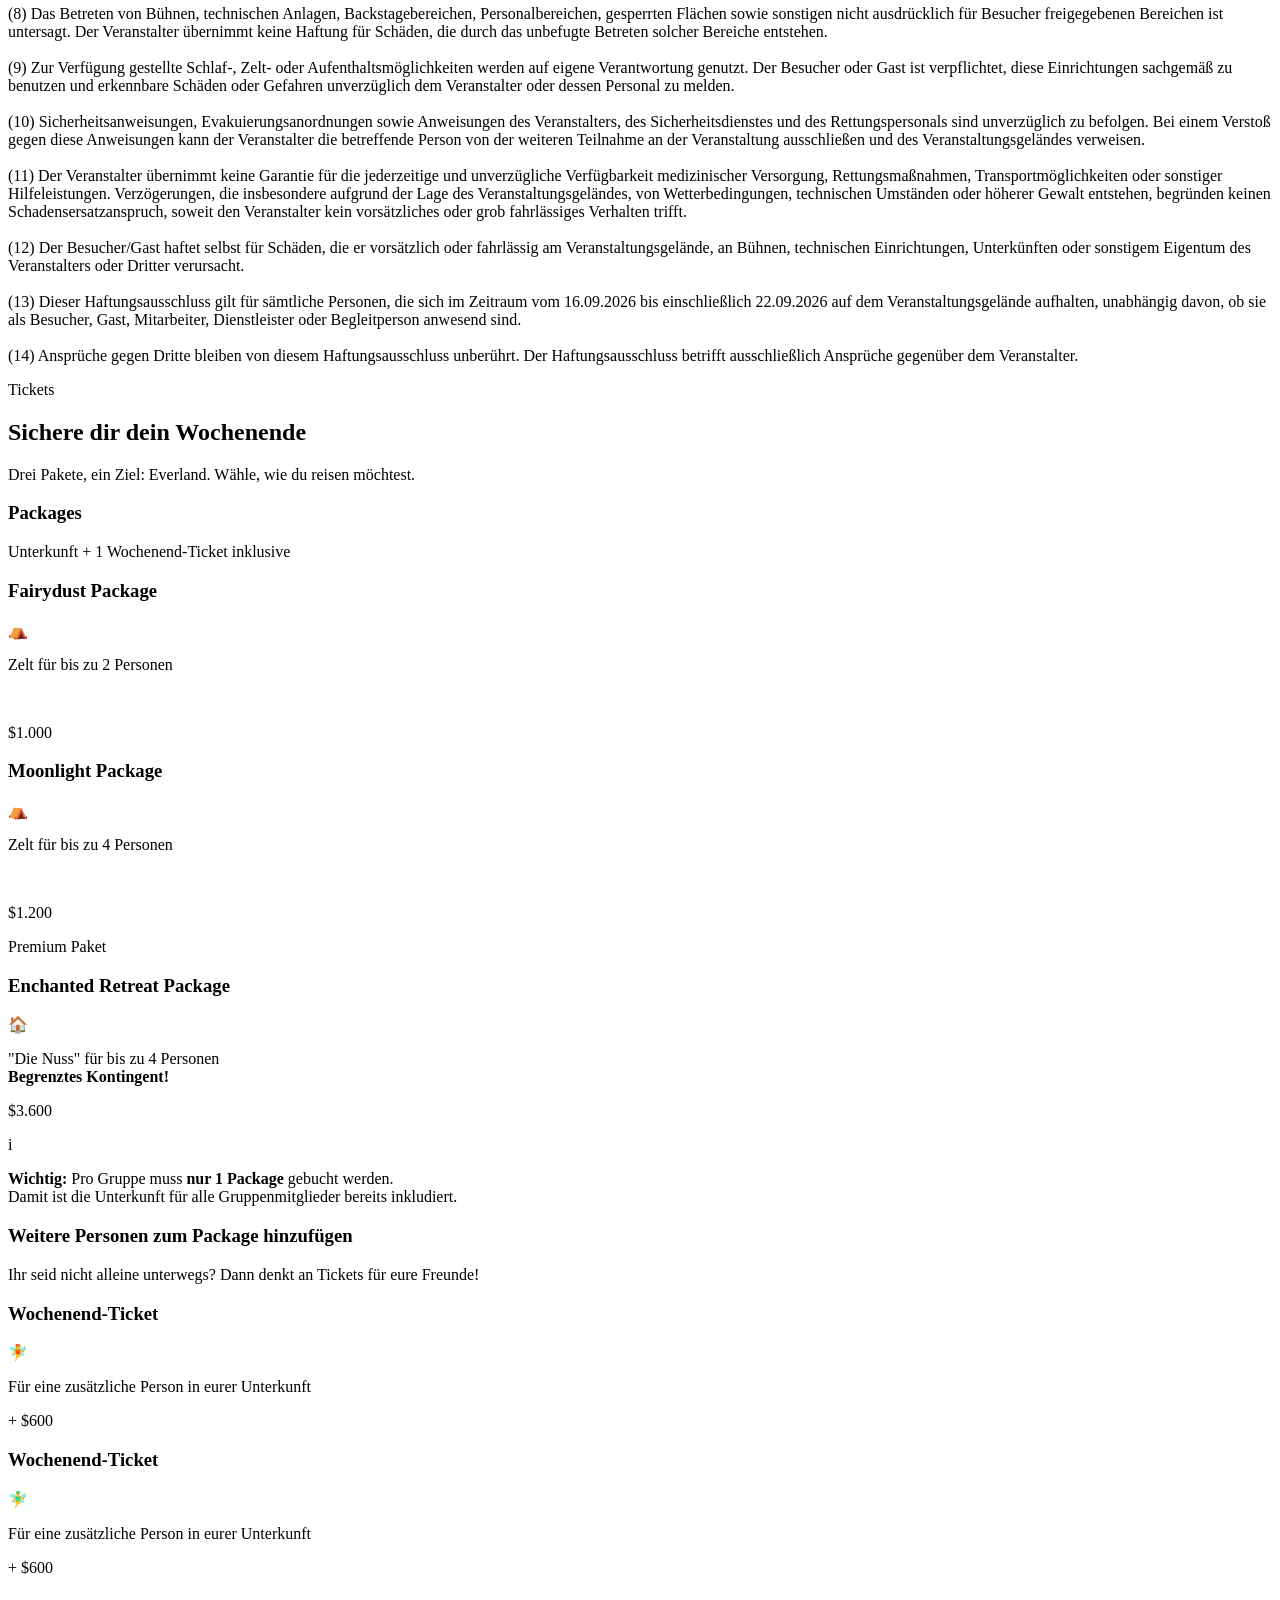
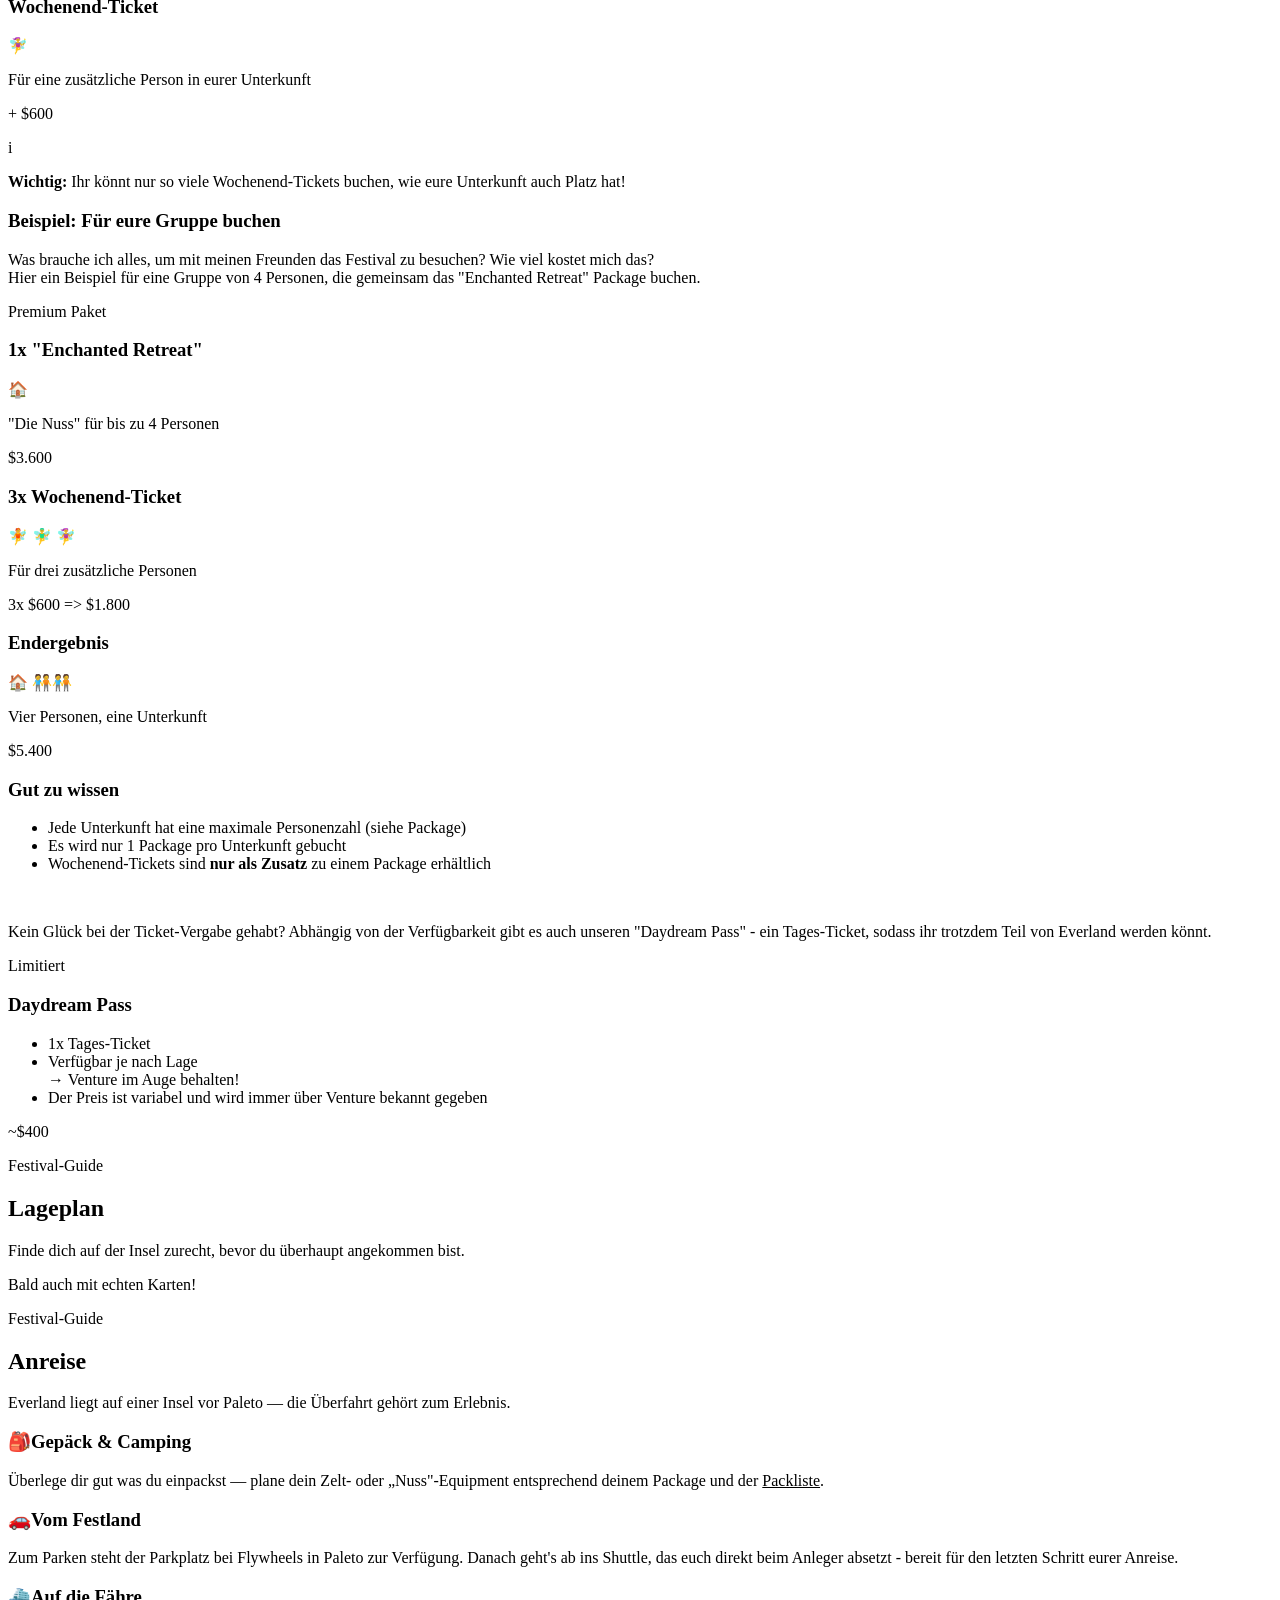
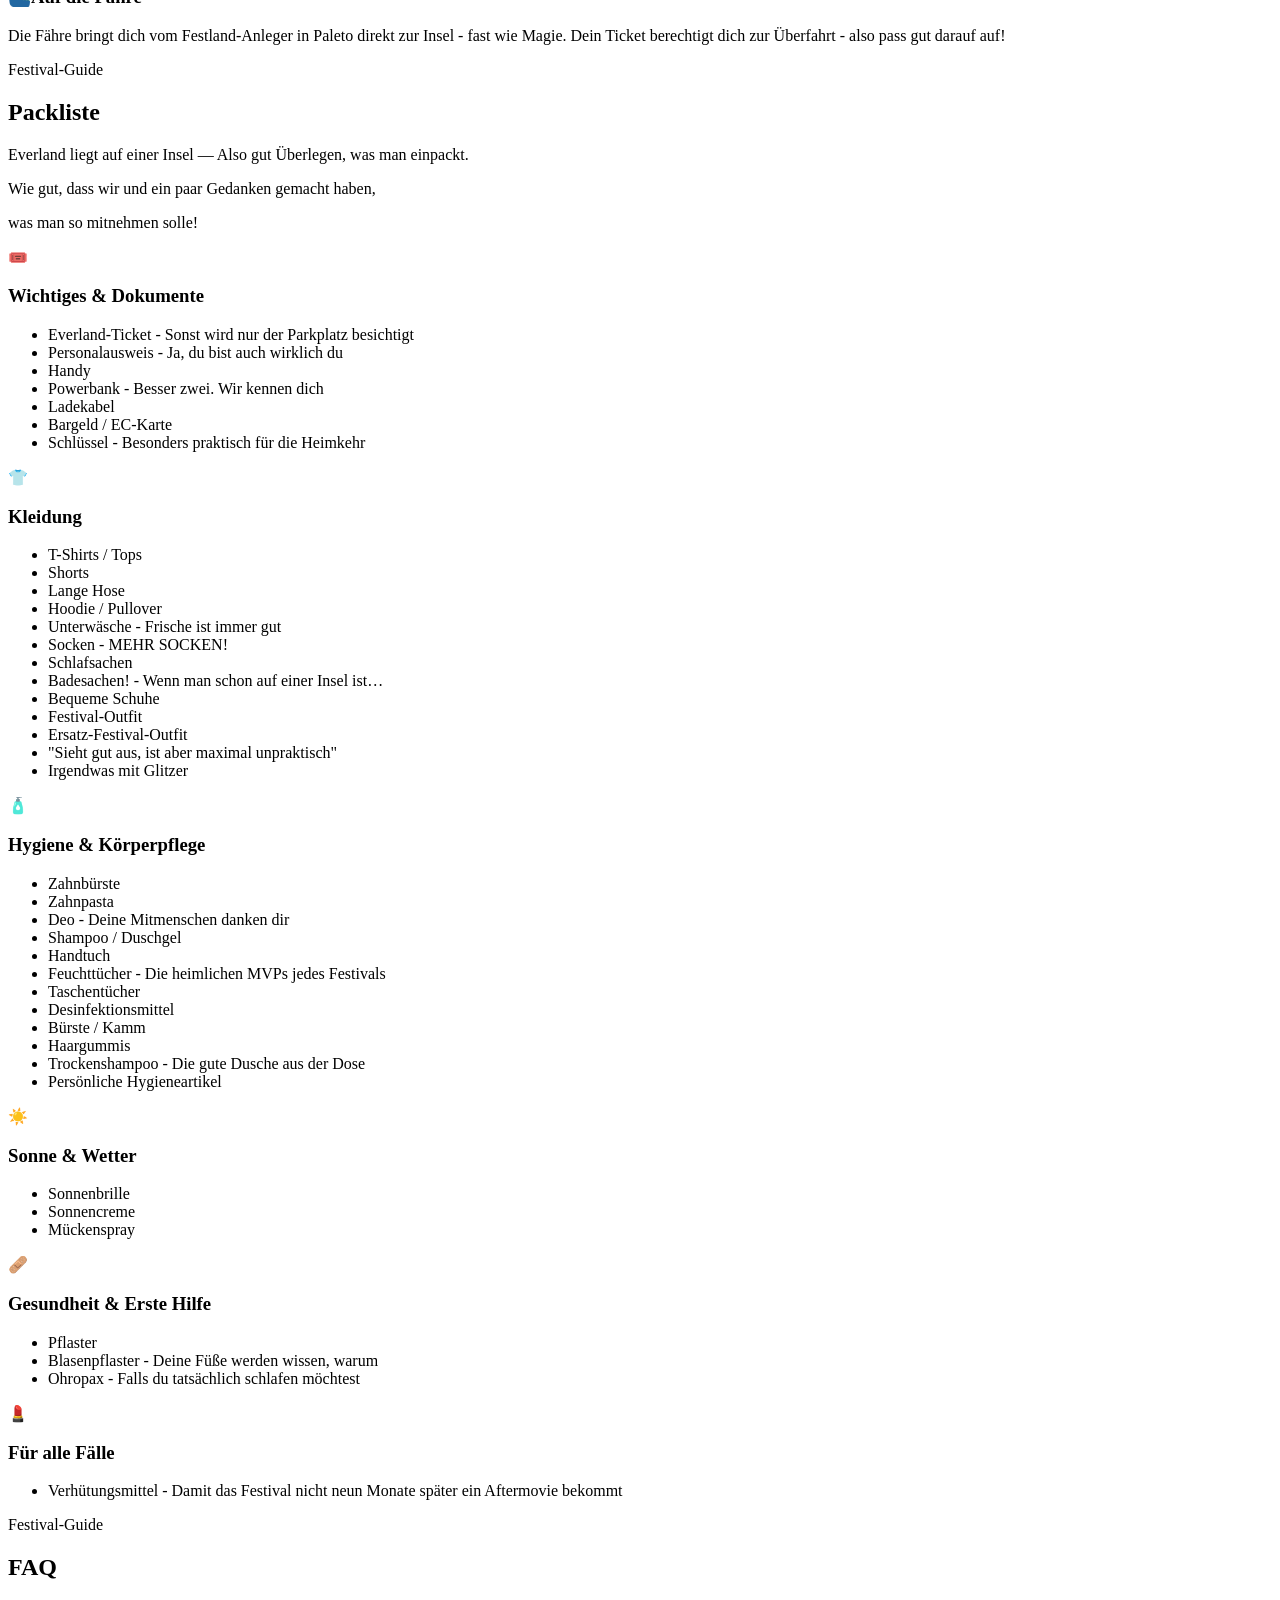
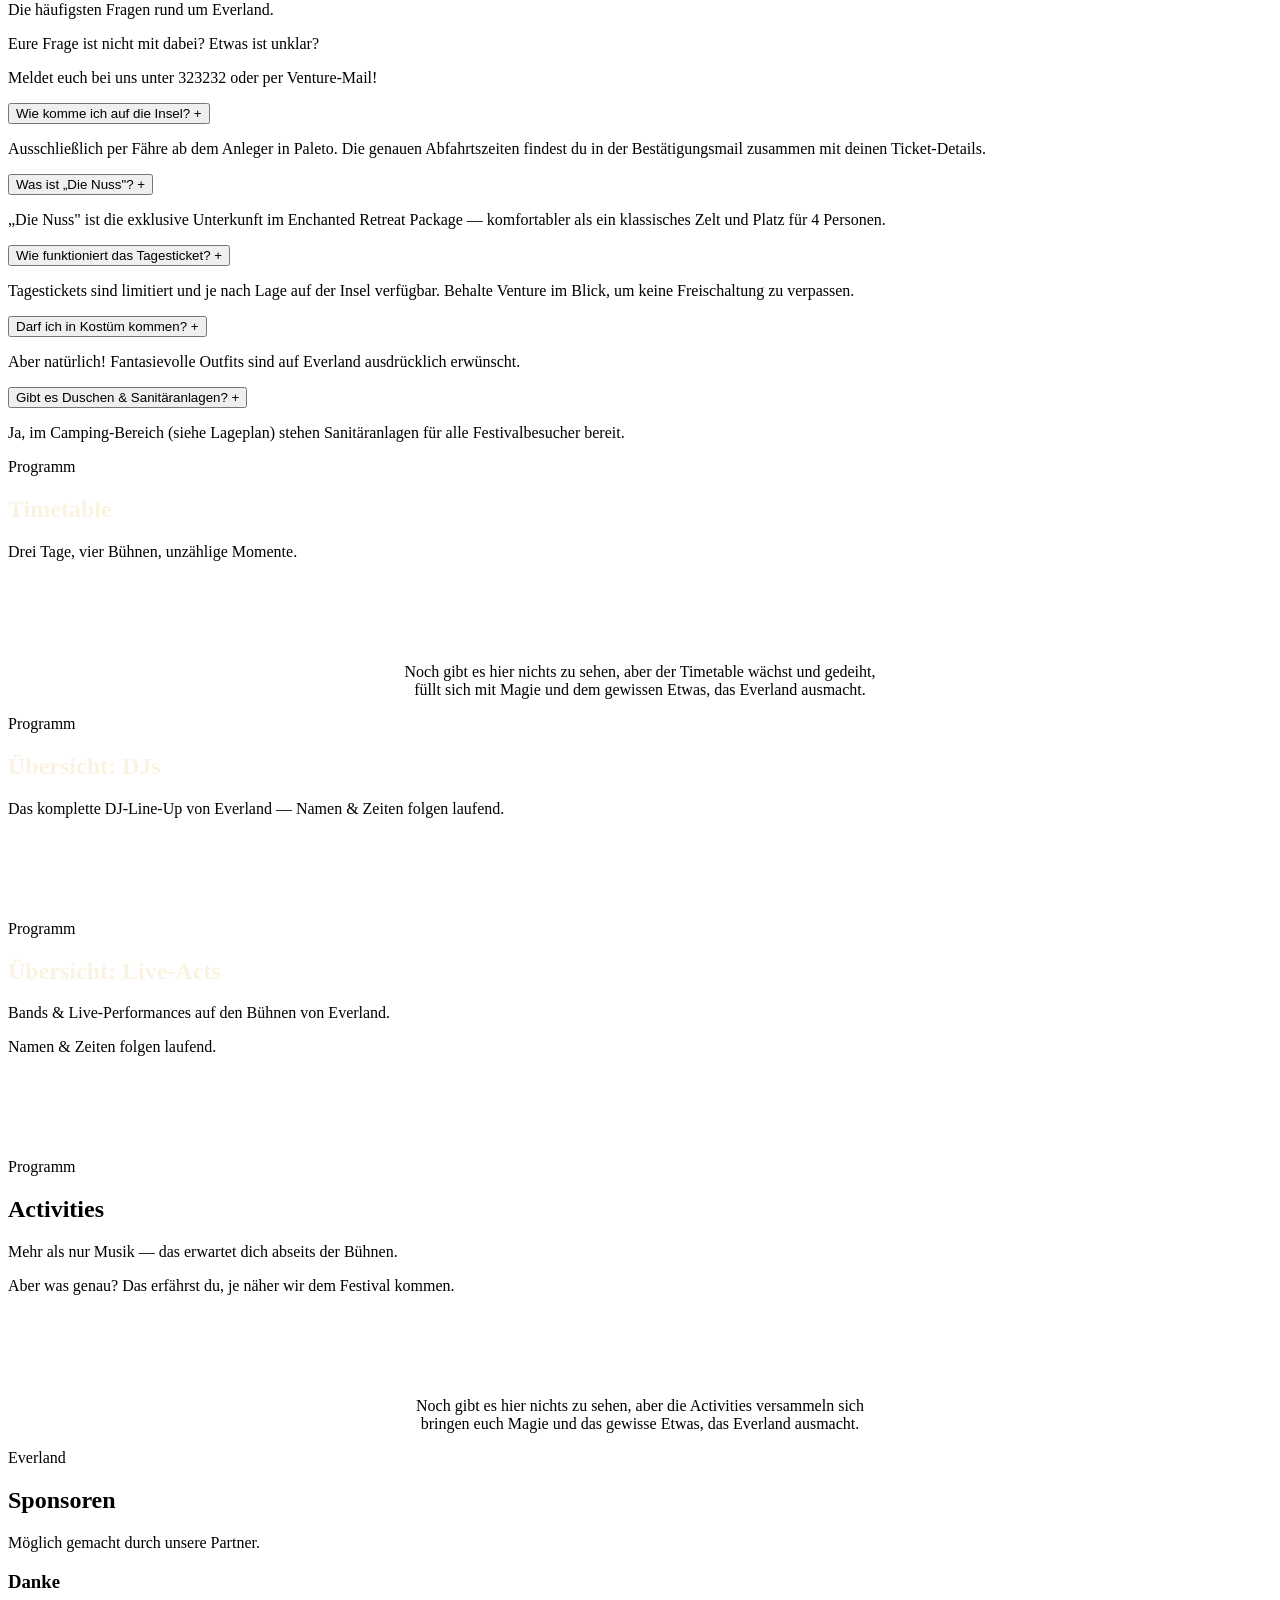
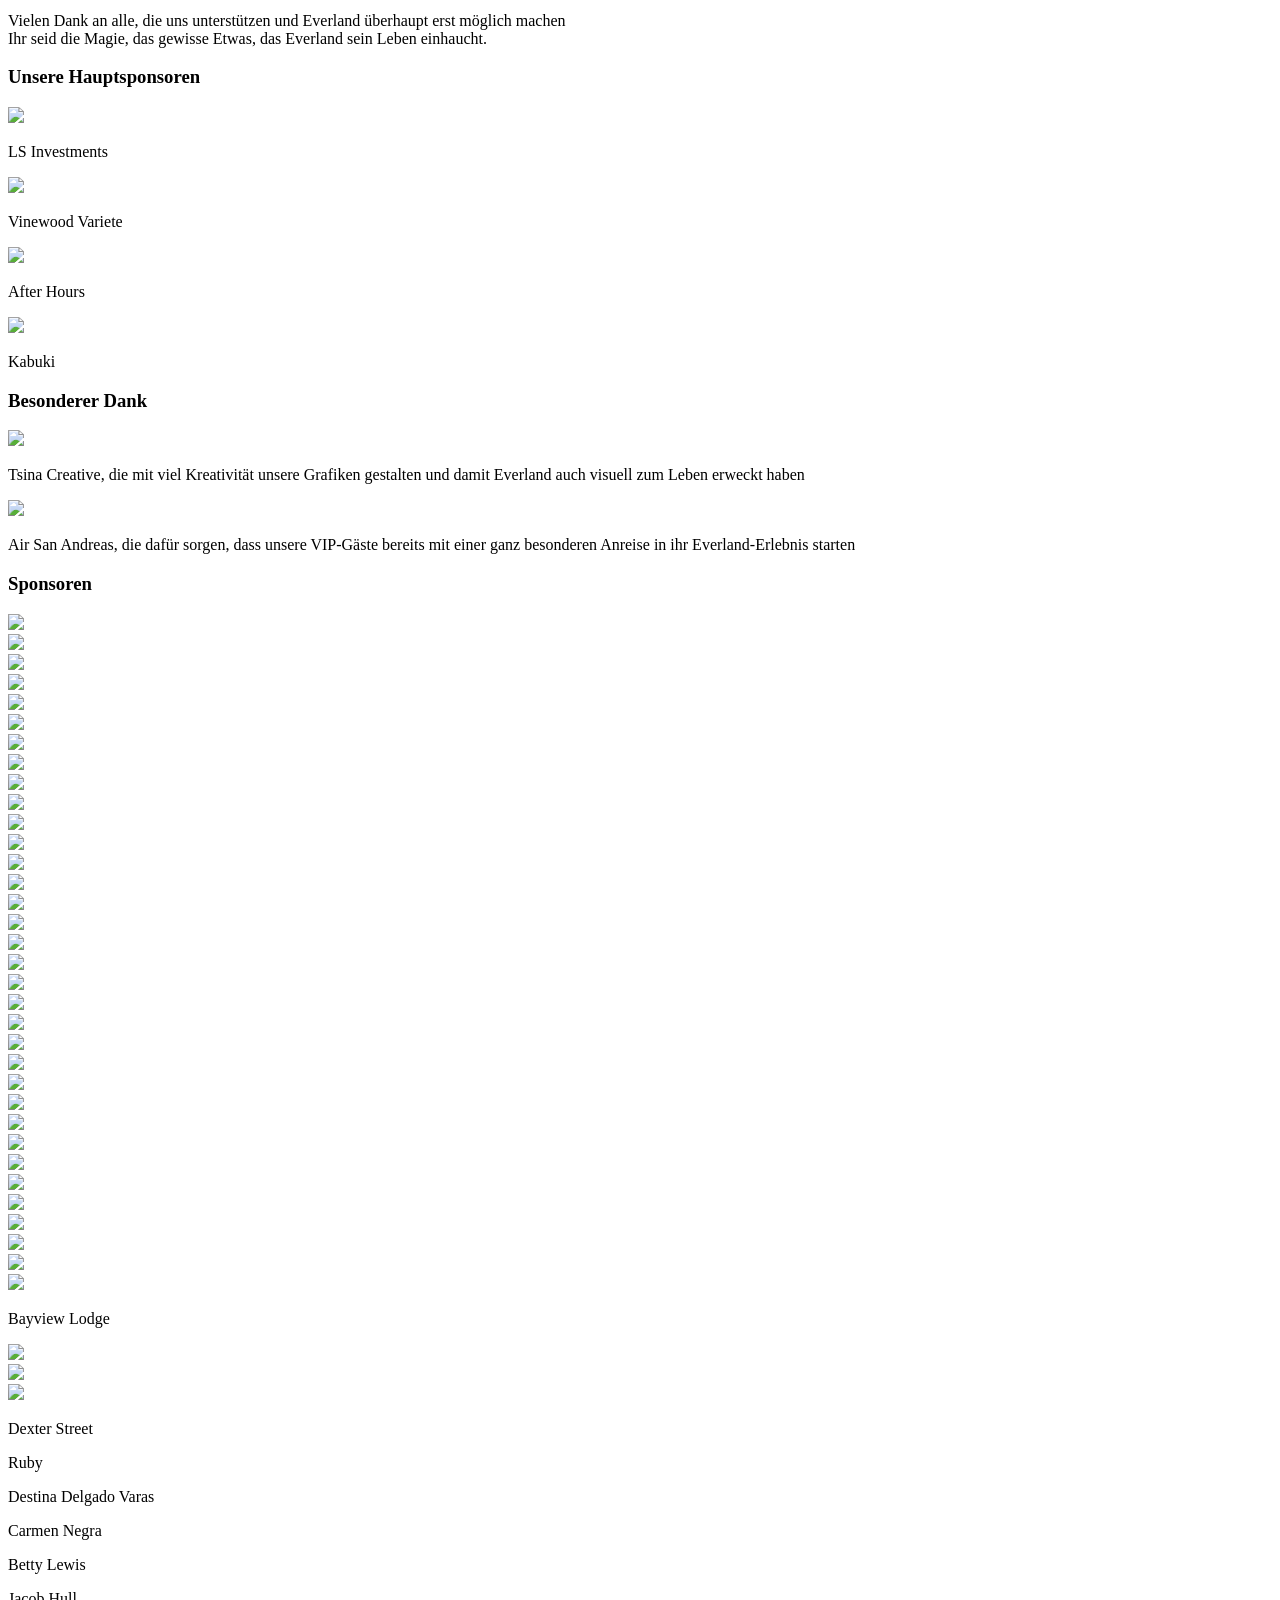
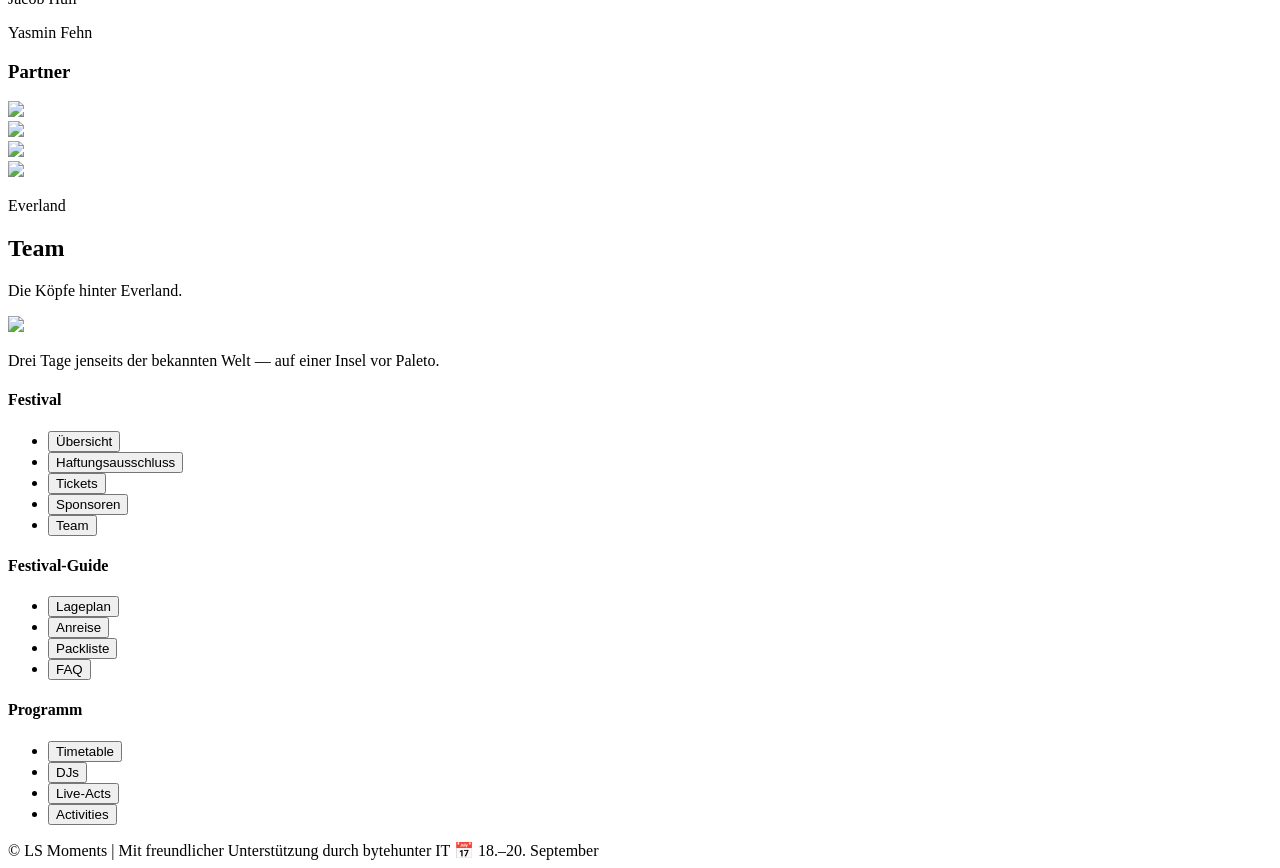
==== commit 585cbecf: "* Bild für Ruby * Neuer Sponsor: Pure Tongva Signed-off-by: Tobias Franz <cinex.mail@web.de>" ====
--- a/index.html
+++ b/index.html
@@ -775,6 +775,9 @@
                             <p>Bayview Lodge</p>
                         </div>
                         <div class="sponsor-badge">
+                            <img src="/everland/assets/img/sponsors/pure_tongva.png">
+                        </div>
+                        <div class="sponsor-badge">
                             <img src="/everland/assets/img/sponsors/caliban.png">
                         </div>
                         <div class="sponsor-badge">
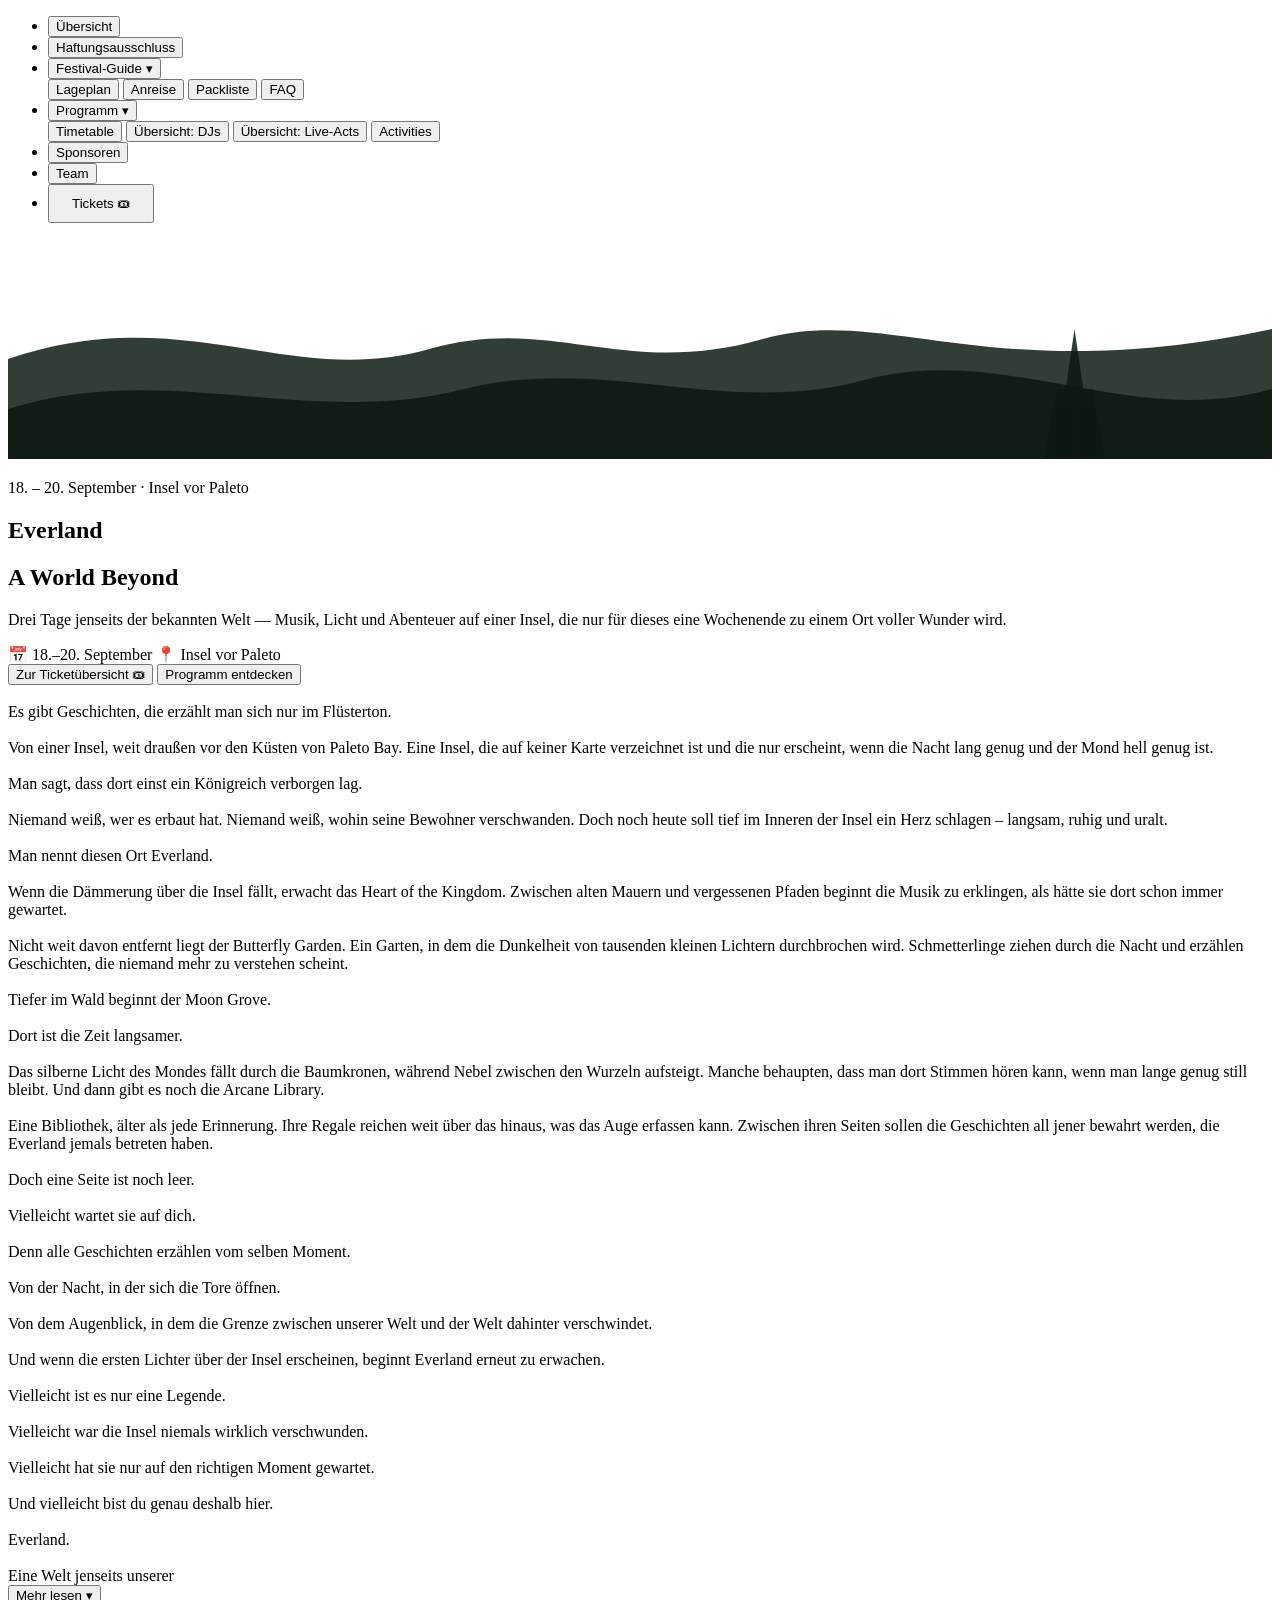
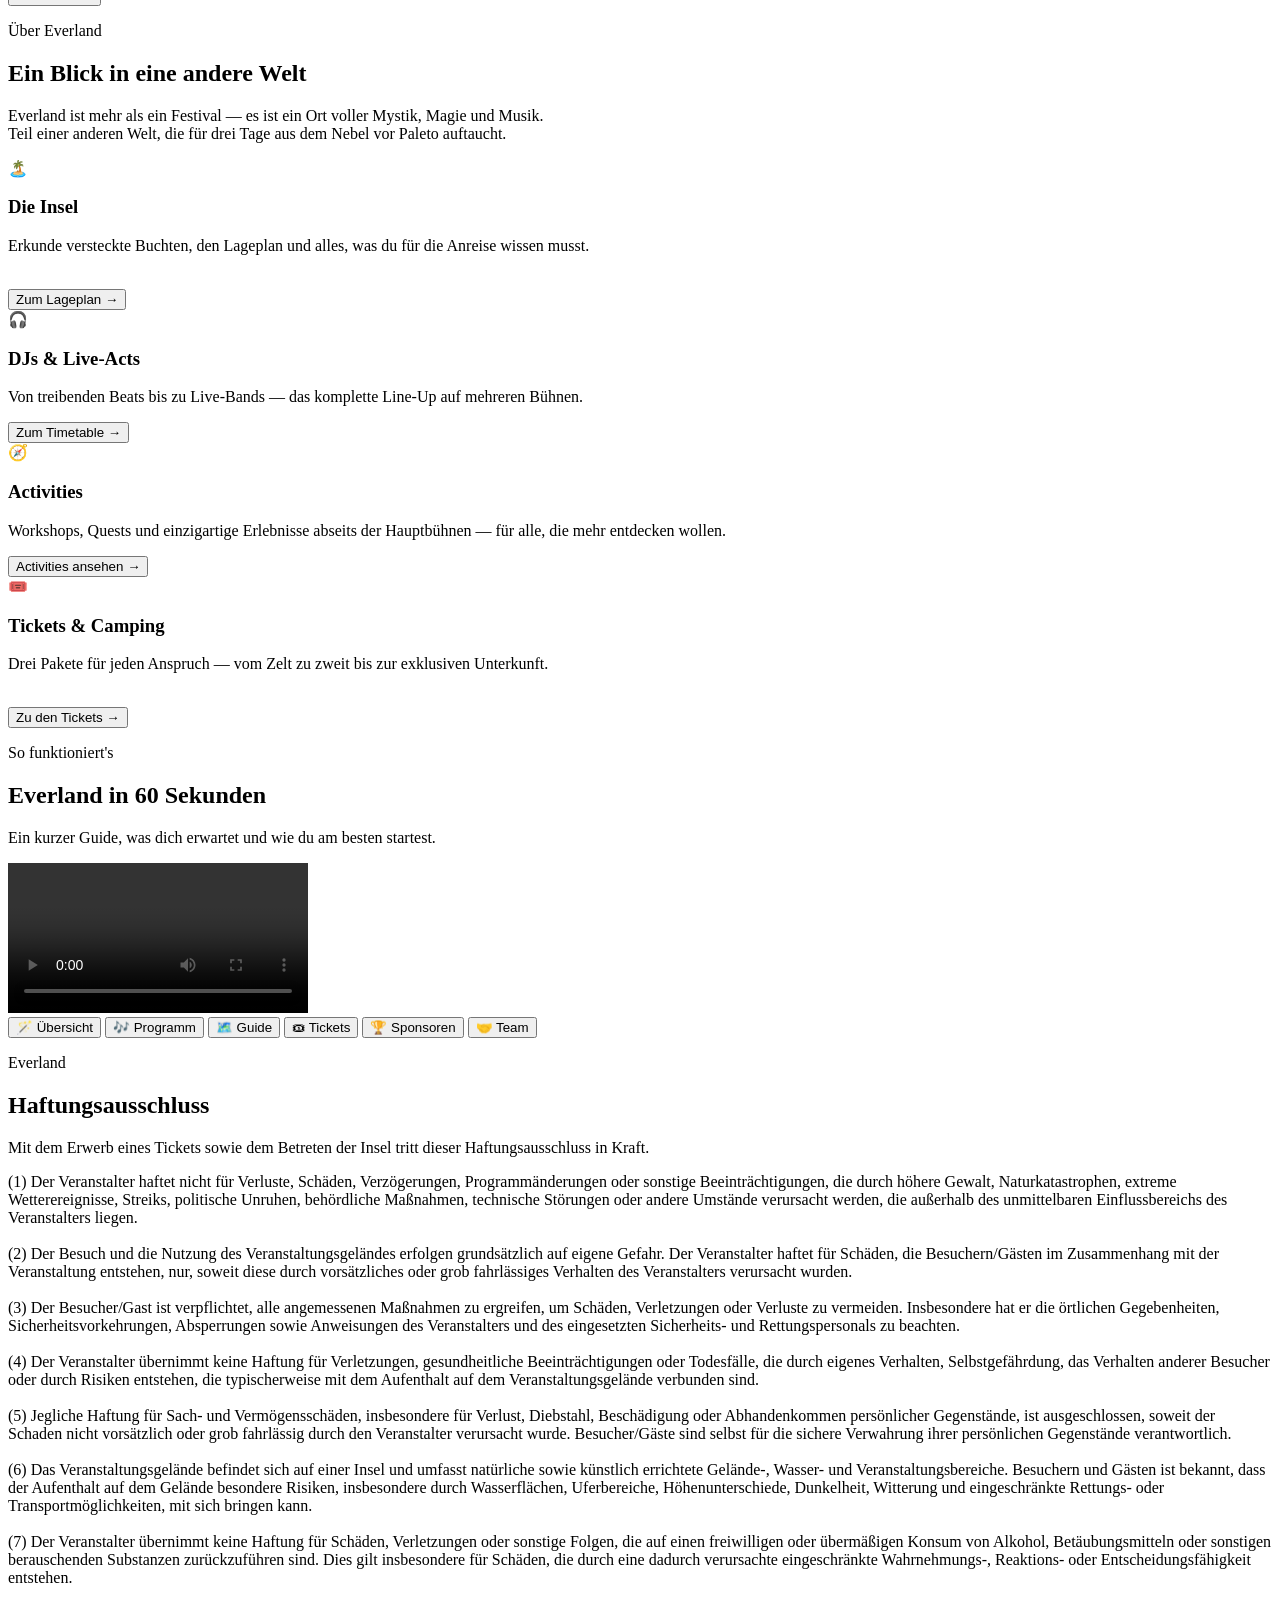
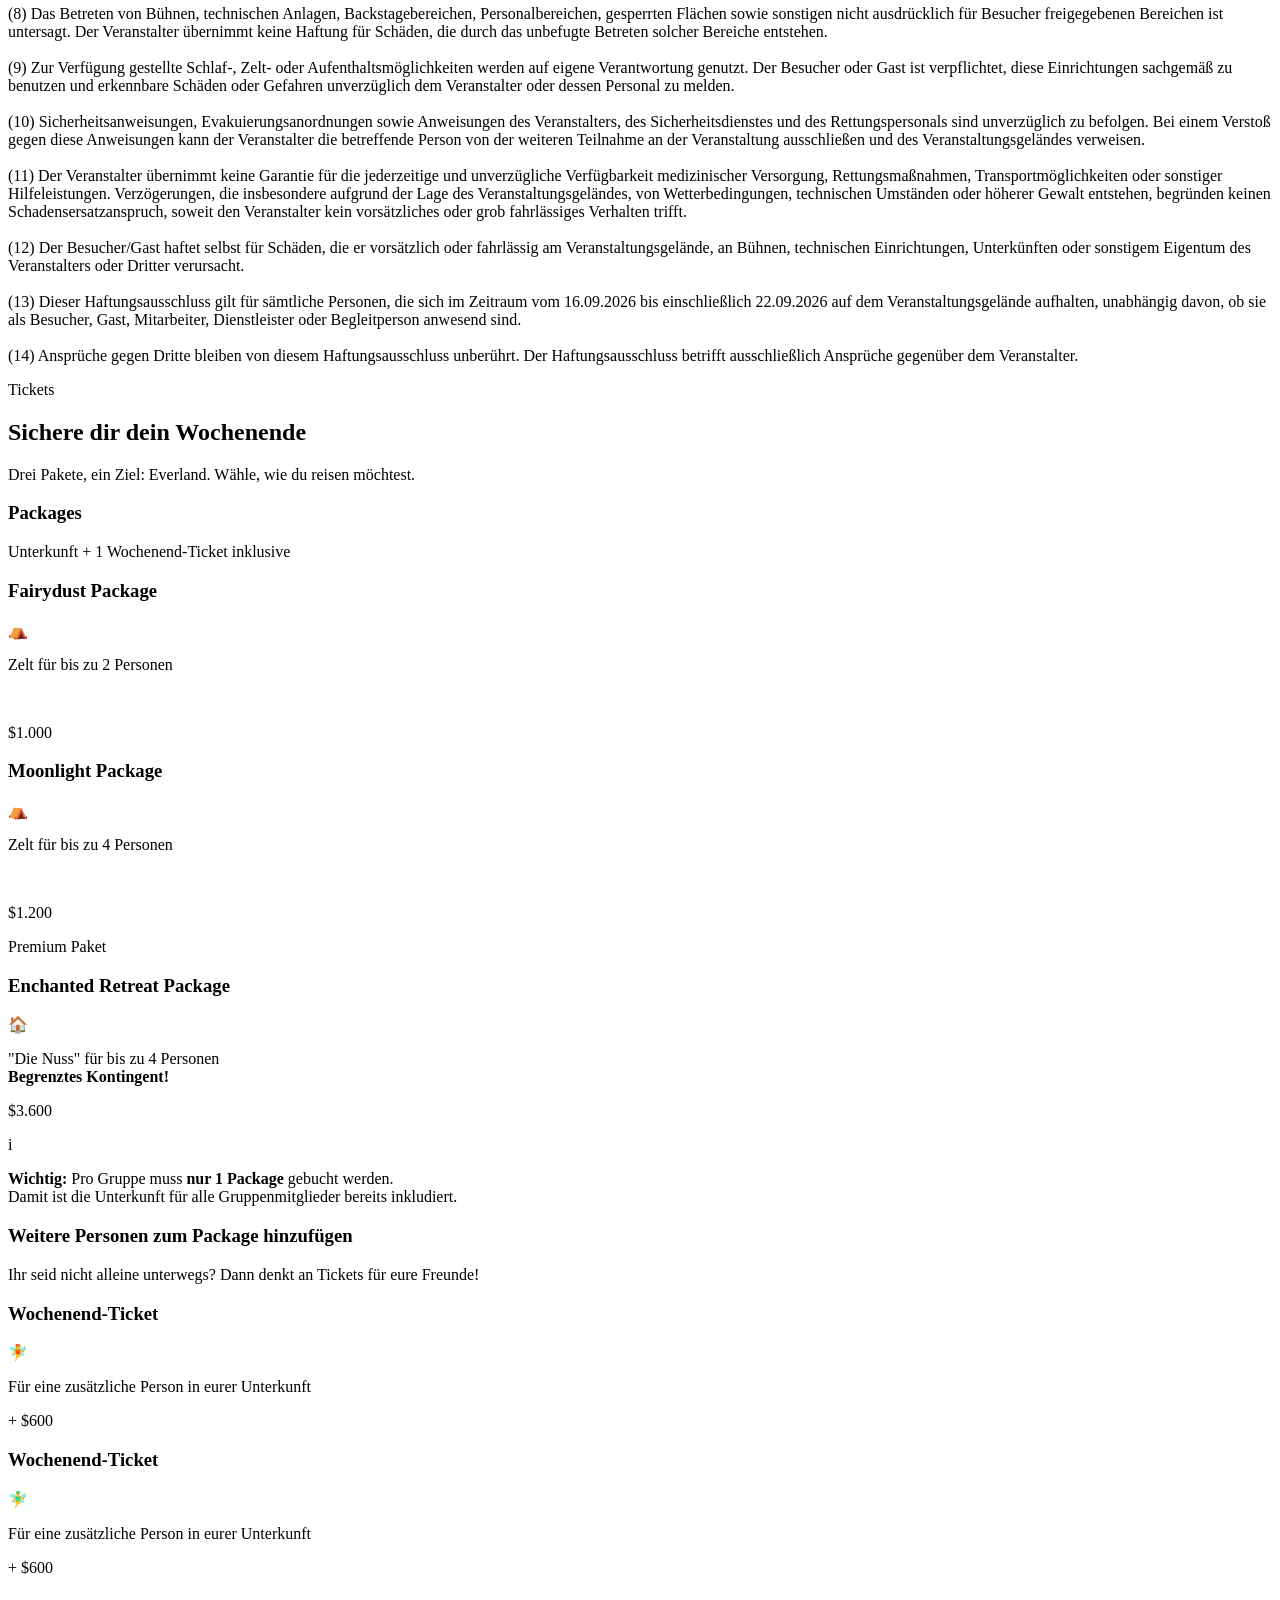
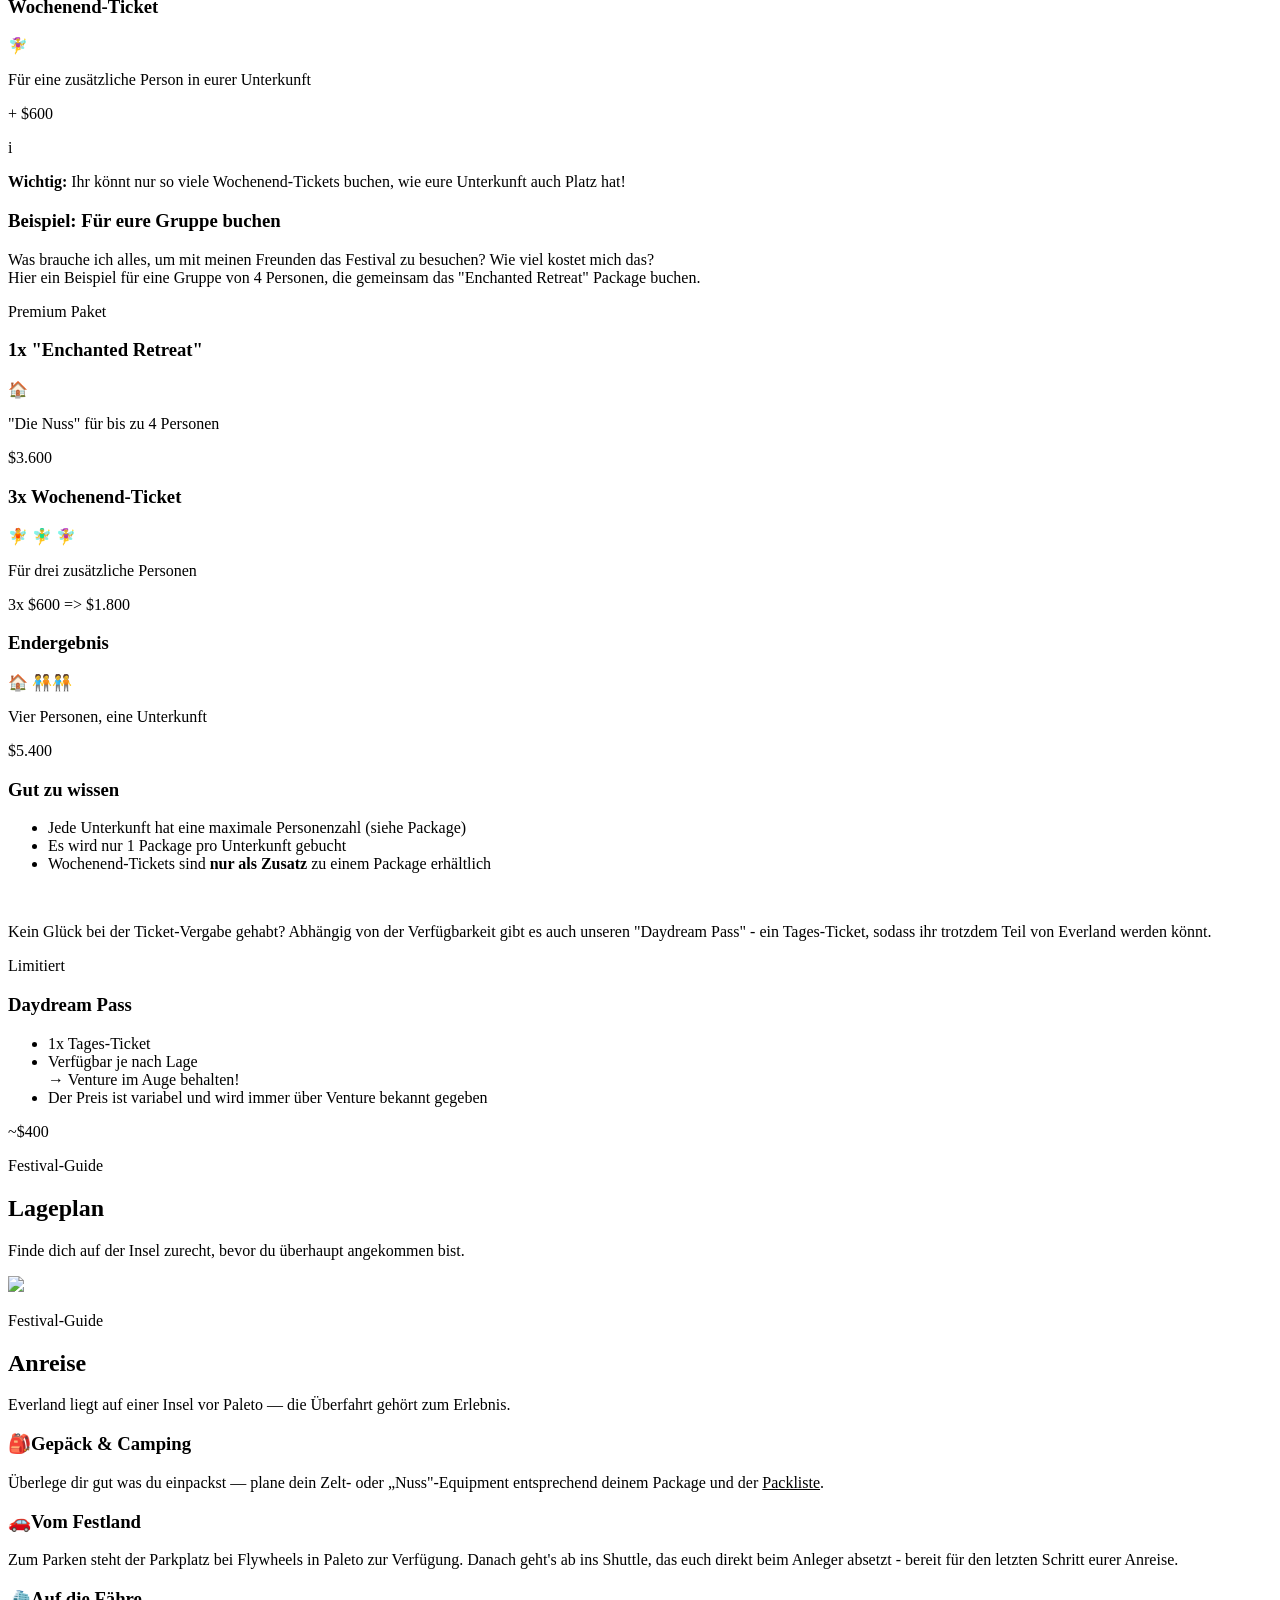
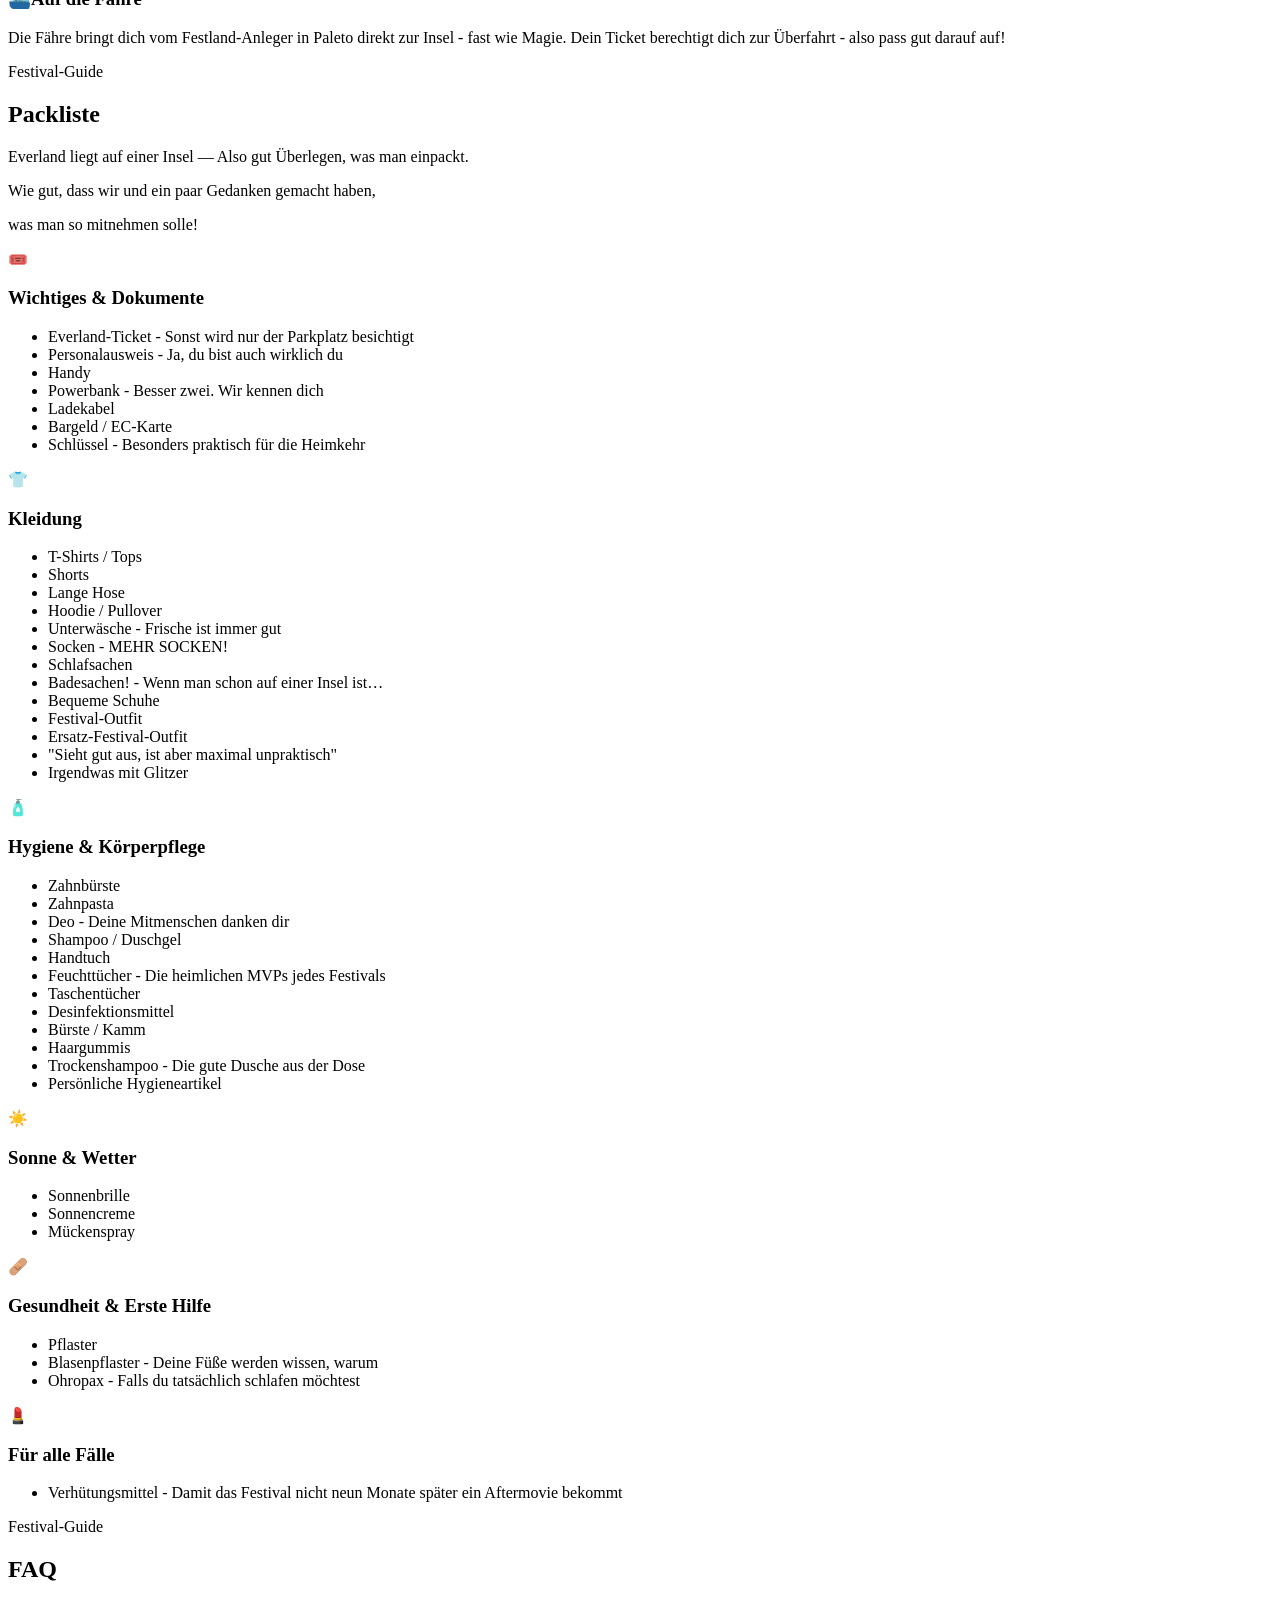
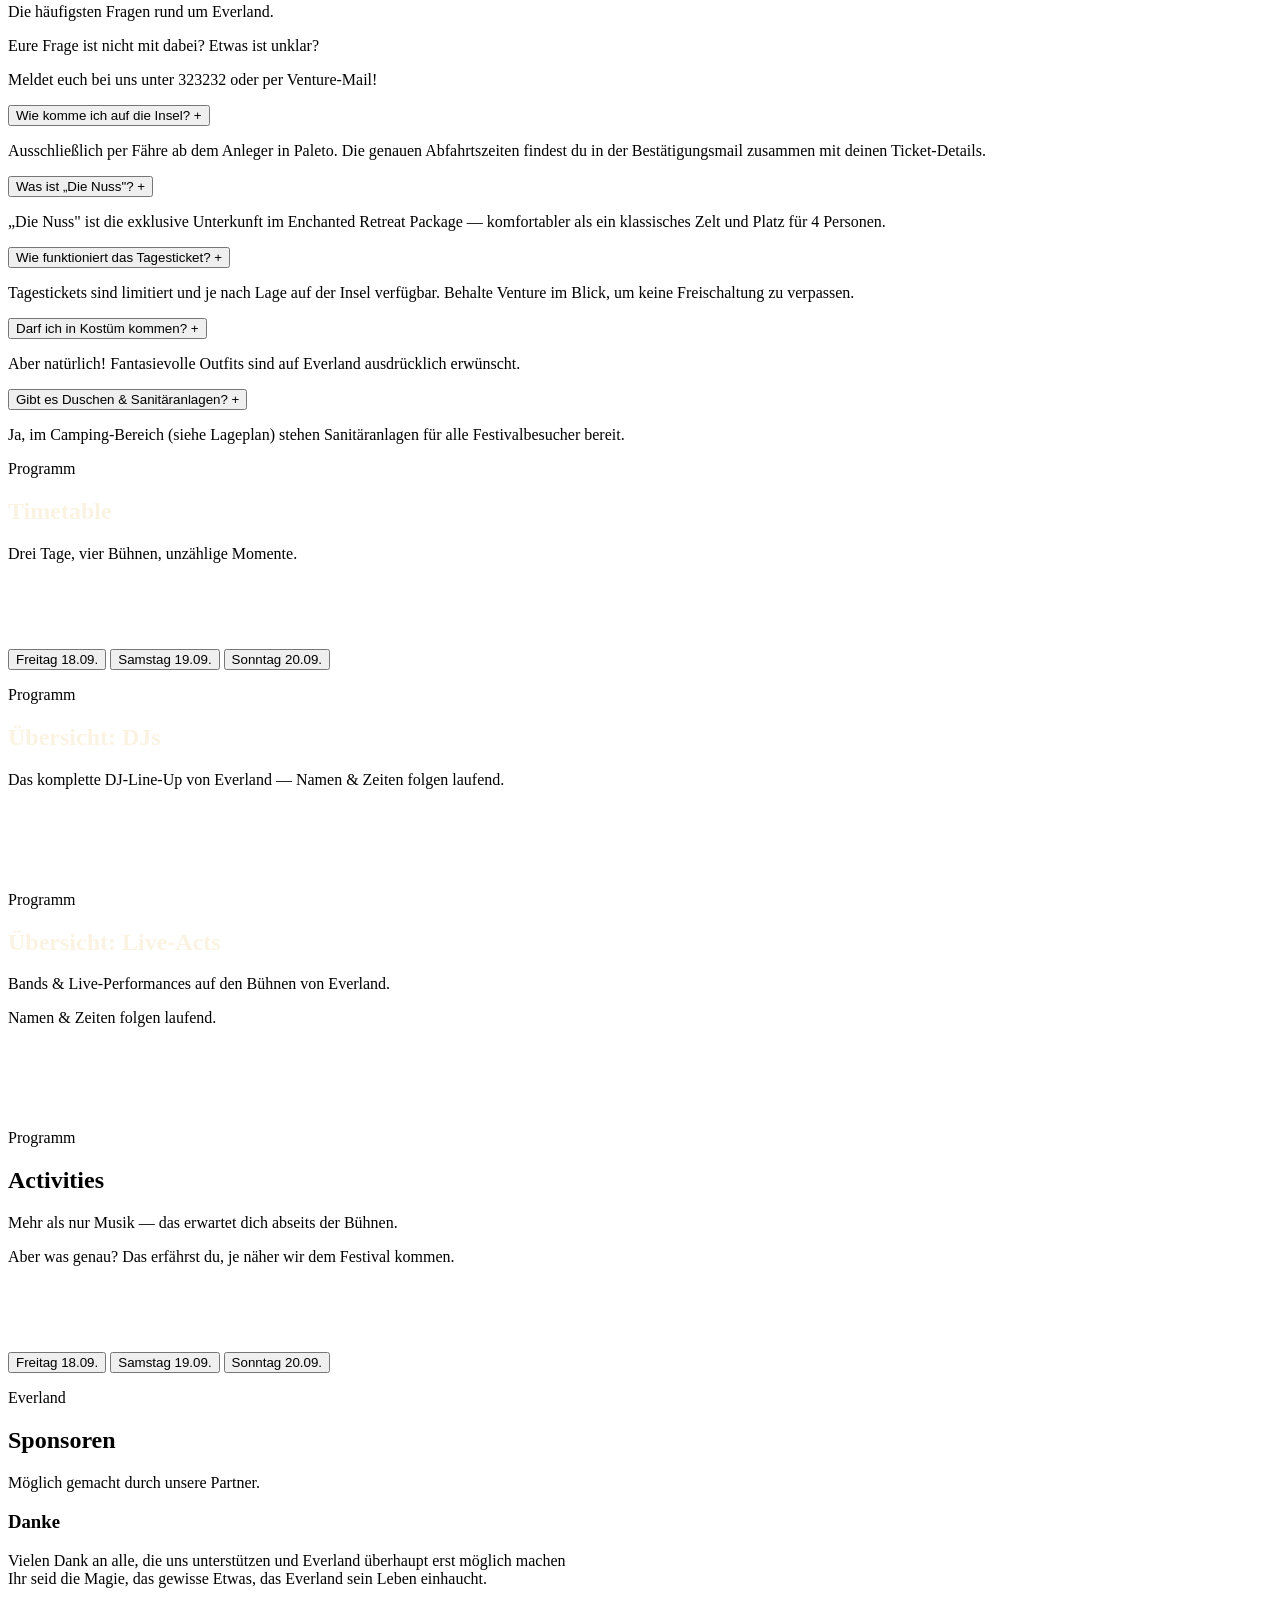
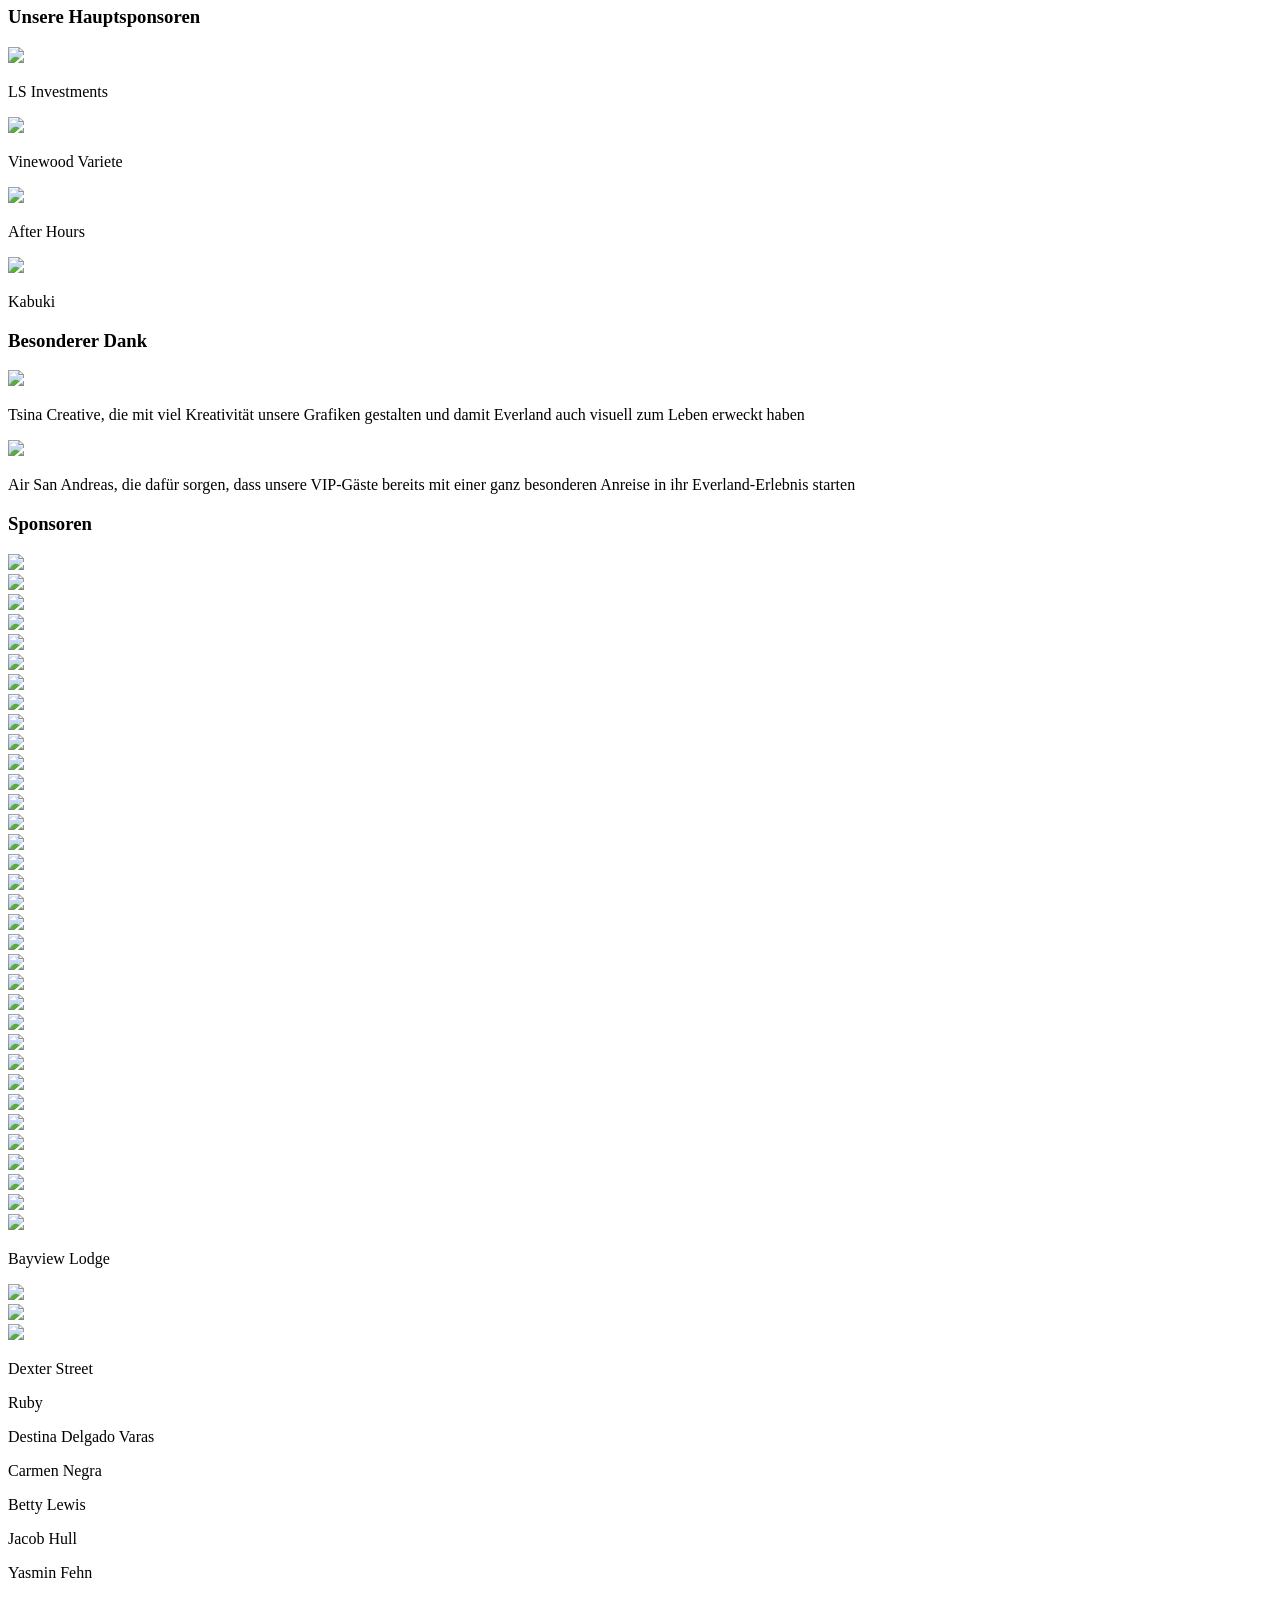
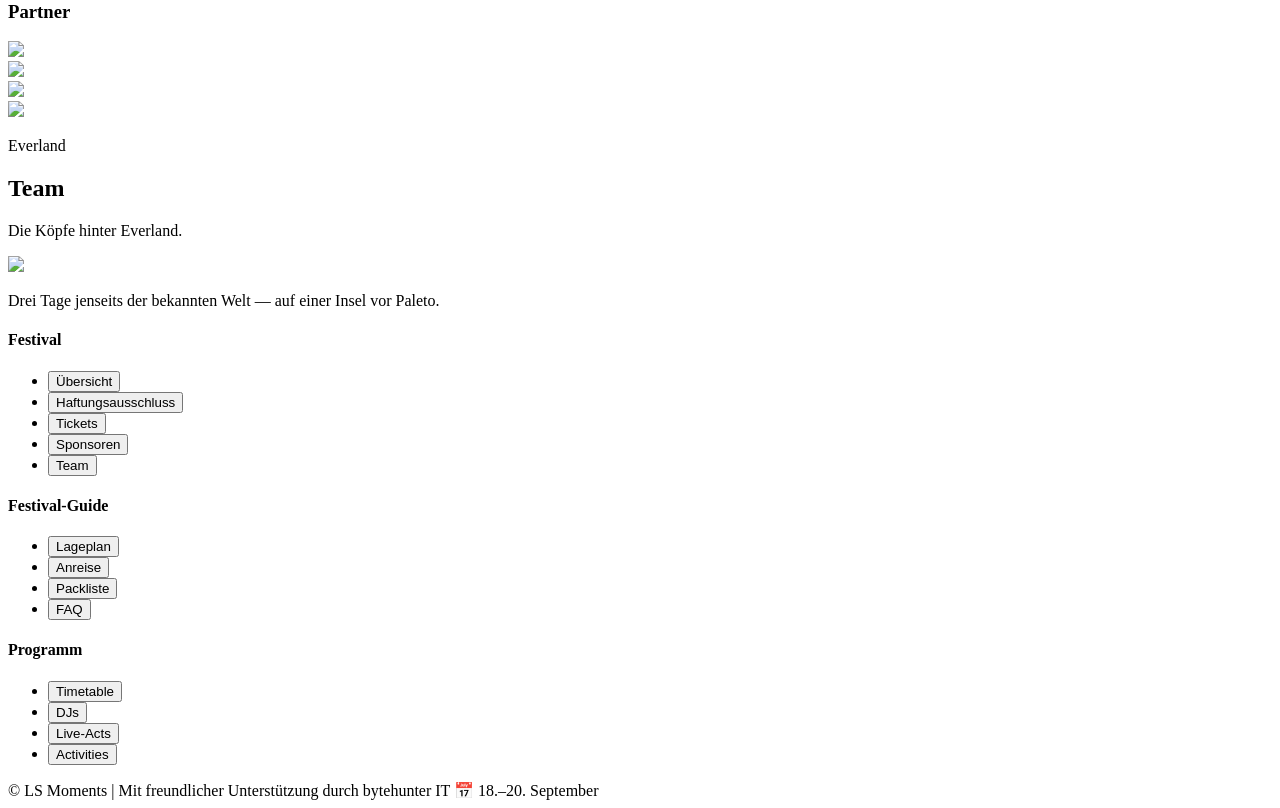
==== commit c1f5deda: "* Timetable aktiv / live * Lageplan Signed-off-by: Tobias Franz <cinex.mail@web.de>" ====
--- a/index.html
+++ b/index.html
@@ -341,48 +341,14 @@
         <div class="page-hero"><p class="eyebrow" style="justify-content:center;color:var(--gold-light);">Festival-Guide</p>
             <h1>Lageplan</h1>
             <p>Finde dich auf der Insel zurecht, bevor du überhaupt angekommen bist.</p>
-            <p>Bald auch mit echten Karten!</p>
-        </div>
-        <!--        <section>-->
-        <!--            <div class="wrap">-->
-        <!--                <p>Bald gibt es hier mehr zu sehen. Doch noch herrscht hier eine Leere, die gefüllt werden will.</p>-->
-        <!--                <div class="map-wrap">-->
-        <!--                    <div class="map-svg-holder reveal">-->
-        <!--                        <svg viewBox="0 0 400 320" width="100%">-->
-        <!--                            <path d="M60,120 C40,80 100,40 170,45 C240,30 320,60 340,120 C360,180 320,240 250,260 C180,290 100,270 70,220 C40,190 40,150 60,120 Z" fill="#e9d9a6" stroke="#c79a4b"-->
-        <!--                                  stroke-width="3"/>-->
-        <!--                            <circle cx="200" cy="150" r="16" fill="#c15577"/>-->
-        <!--                            <text x="200" y="180" text-anchor="middle" fill="#1f2b1e" font-size="11" font-family="Georgia">1 Hauptbühne</text>-->
-        <!--                            <circle cx="130" cy="200" r="12" fill="#334a30"/>-->
-        <!--                            <text x="130" y="222" text-anchor="middle" fill="#1f2b1e" font-size="11" font-family="Georgia">2 Camping</text>-->
-        <!--                            <circle cx="270" cy="200" r="12" fill="#432c5e"/>-->
-        <!--                            <text x="270" y="222" text-anchor="middle" fill="#1f2b1e" font-size="11" font-family="Georgia">3 Marktplatz</text>-->
-        <!--                            <circle cx="90" cy="130" r="12" fill="#c79a4b"/>-->
-        <!--                            <text x="80" y="112" text-anchor="middle" fill="#1f2b1e" font-size="11" font-family="Georgia">4 Fähranleger</text>-->
-        <!--                            <circle cx="250" cy="110" r="12" fill="#8a6742"/>-->
-        <!--                            <text x="260" y="92" text-anchor="middle" fill="#1f2b1e" font-size="11" font-family="Georgia">5 Chill-Area</text>-->
-        <!--                        </svg>-->
-        <!--                    </div>-->
-        <!--                    <ul class="map-legend reveal" style="list-style:none;padding:0;">-->
-        <!--                        <li><span class="dot" style="background:#c15577;"></span>-->
-        <!--                            <div><strong>1 · Hauptbühne</strong><br>Zentrum des Festivals mit dem größten Sound- &amp; Lichtsystem.</div>-->
-        <!--                        </li>-->
-        <!--                        <li><span class="dot" style="background:#334a30;"></span>-->
-        <!--                            <div><strong>2 · Camping</strong><br>Zeltflächen, „Die Nuss"-Unterkünfte und Sanitärbereiche.</div>-->
-        <!--                        </li>-->
-        <!--                        <li><span class="dot" style="background:#432c5e;"></span>-->
-        <!--                            <div><strong>3 · Marktplatz</strong><br>Essensstände, Merch und kleine Bühnen.</div>-->
-        <!--                        </li>-->
-        <!--                        <li><span class="dot" style="background:#c79a4b;"></span>-->
-        <!--                            <div><strong>4 · Fähranleger</strong><br>Ankunft und Abfahrt der Boote von/nach Paleto.</div>-->
-        <!--                        </li>-->
-        <!--                        <li><span class="dot" style="background:#8a6742;"></span>-->
-        <!--                            <div><strong>5 · Chill-Area</strong><br>Ruhiger Rückzugsort abseits der Hauptbühne.</div>-->
-        <!--                        </li>-->
-        <!--                    </ul>-->
-        <!--                </div>-->
-        <!--            </div>-->
-        <!--        </section>-->
+        </div>
+        <section>
+            <div class="wrap">
+                <div class="map-wrap">
+                    <img src="/everland/assets/img/map.png">
+                </div>
+            </div>
+        </section>
     </section>
 
     <!-- ================= ANREISE ================= -->
@@ -552,13 +518,12 @@
         </div>
         <section class="dark-section" style="padding-top:70px;">
             <div class="wrap" id="artistTimetable">
-                <!--                <div class="day-tabs" role="tablist" aria-label="Festivaltage">-->
-                <!--                    <button class="day-tab" data-day="Freitag">Freitag 18.09.</button>-->
-                <!--                    <button class="day-tab" data-day="Samstag">Samstag 19.09.</button>-->
-                <!--                    <button class="day-tab" data-day="Sonntag">Sonntag 20.09.</button>-->
-                <!--                </div>-->
-                <div class="stage-grid" id="stageGrid" style="display: none"></div>
-                <p style="text-align: center">Noch gibt es hier nichts zu sehen, aber der Timetable wächst und gedeiht,<br>füllt sich mit Magie und dem gewissen Etwas, das Everland ausmacht.</p>
+                <div class="day-tabs" role="tablist" aria-label="Festivaltage">
+                    <button class="day-tab" data-day="Freitag">Freitag 18.09.</button>
+                    <button class="day-tab" data-day="Samstag">Samstag 19.09.</button>
+                    <button class="day-tab" data-day="Sonntag">Sonntag 20.09.</button>
+                </div>
+                <div class="stage-grid" id="stageGrid"></div>
             </div>
         </section>
     </section>
@@ -601,13 +566,12 @@
         </div>
         <section class="dark-section" style="padding-top:70px;">
             <div class="wrap" id="activityTimetable">
-                <!--                <div class="day-tabs" role="tablist" aria-label="Festivaltage">-->
-                <!--                    <button class="day-tab" data-day="Freitag">Freitag 18.09.</button>-->
-                <!--                    <button class="day-tab" data-day="Samstag">Samstag 19.09.</button>-->
-                <!--                    <button class="day-tab" data-day="Sonntag">Sonntag 20.09.</button>-->
-                <!--                </div>-->
-                <div class="stage-grid" id="activityGrid" style="display: none"></div>
-                <p style="text-align: center">Noch gibt es hier nichts zu sehen, aber die Activities versammeln sich<br>bringen euch Magie und das gewisse Etwas, das Everland ausmacht.</p>
+                <div class="day-tabs" role="tablist" aria-label="Festivaltage">
+                    <button class="day-tab" data-day="Freitag">Freitag 18.09.</button>
+                    <button class="day-tab" data-day="Samstag">Samstag 19.09.</button>
+                    <button class="day-tab" data-day="Sonntag">Sonntag 20.09.</button>
+                </div>
+                <div class="stage-grid" id="activityGrid"></div>
             </div>
         </section>
     </section>
